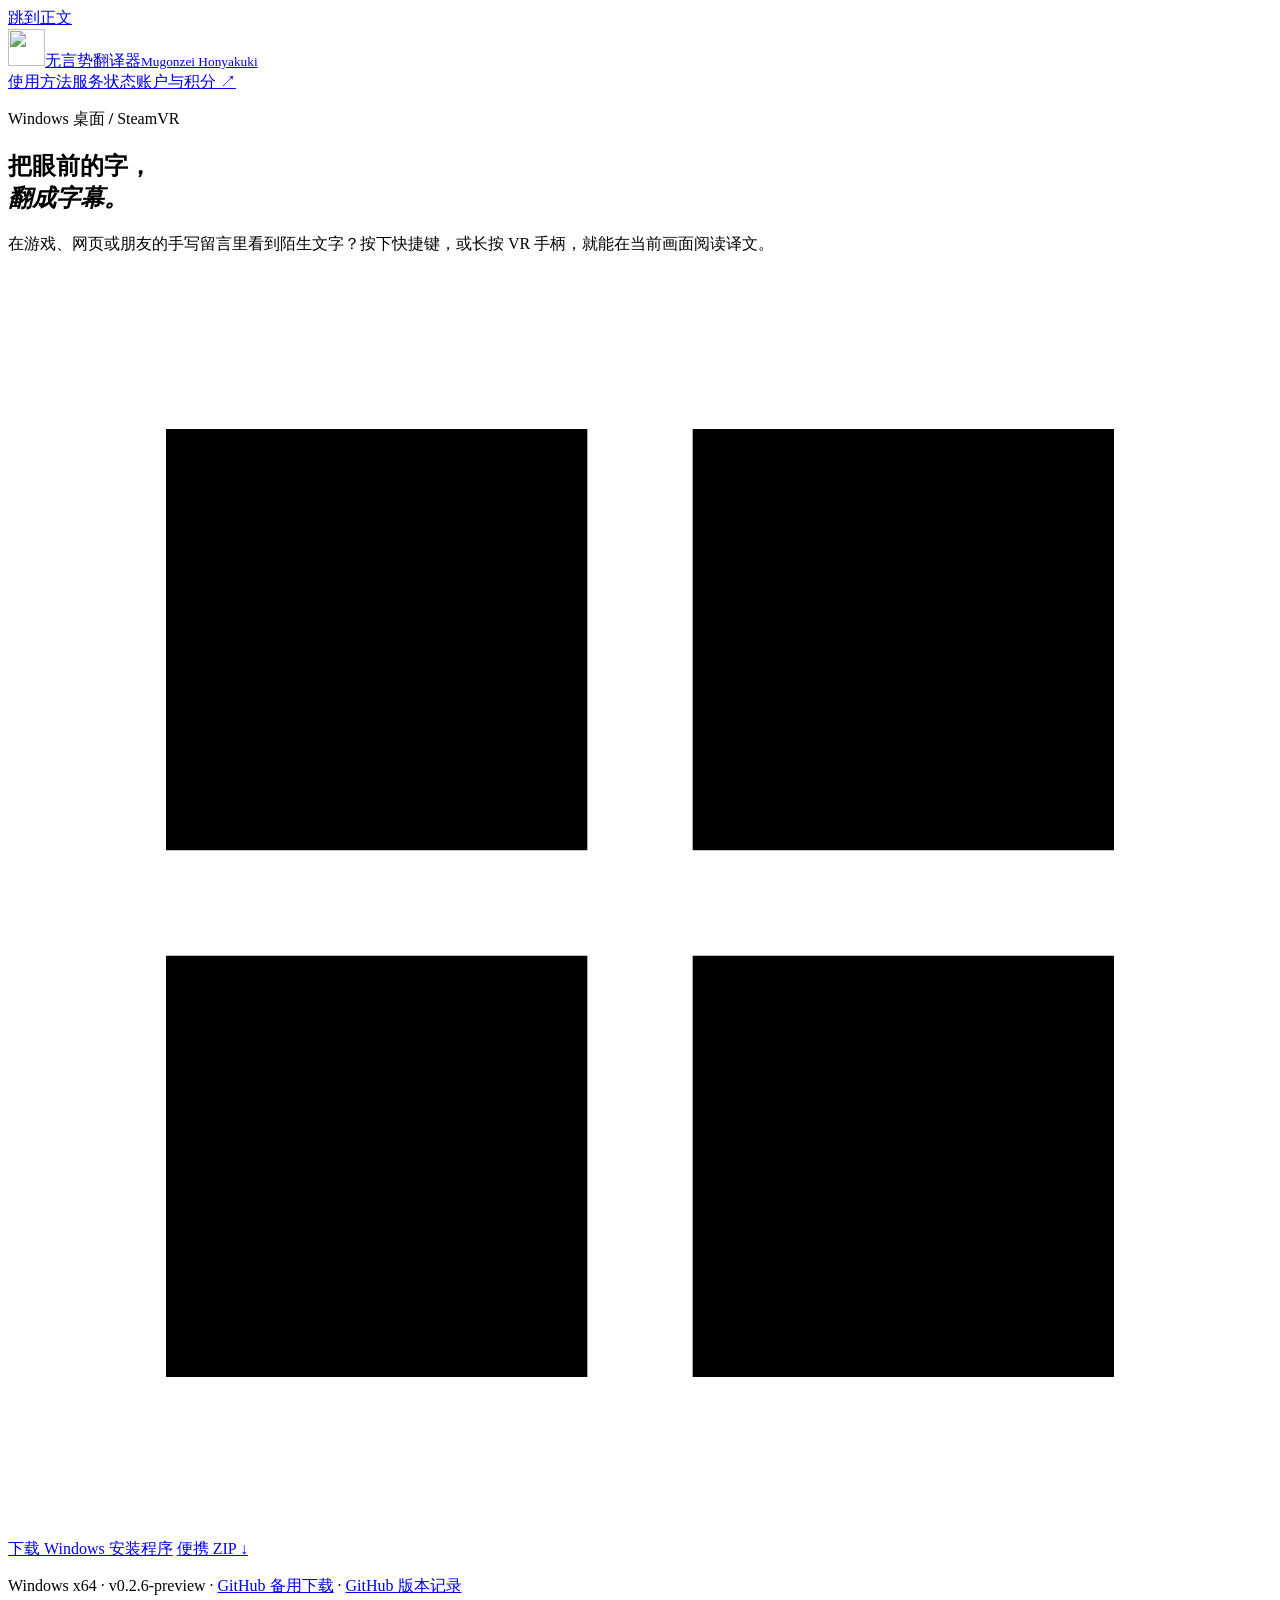
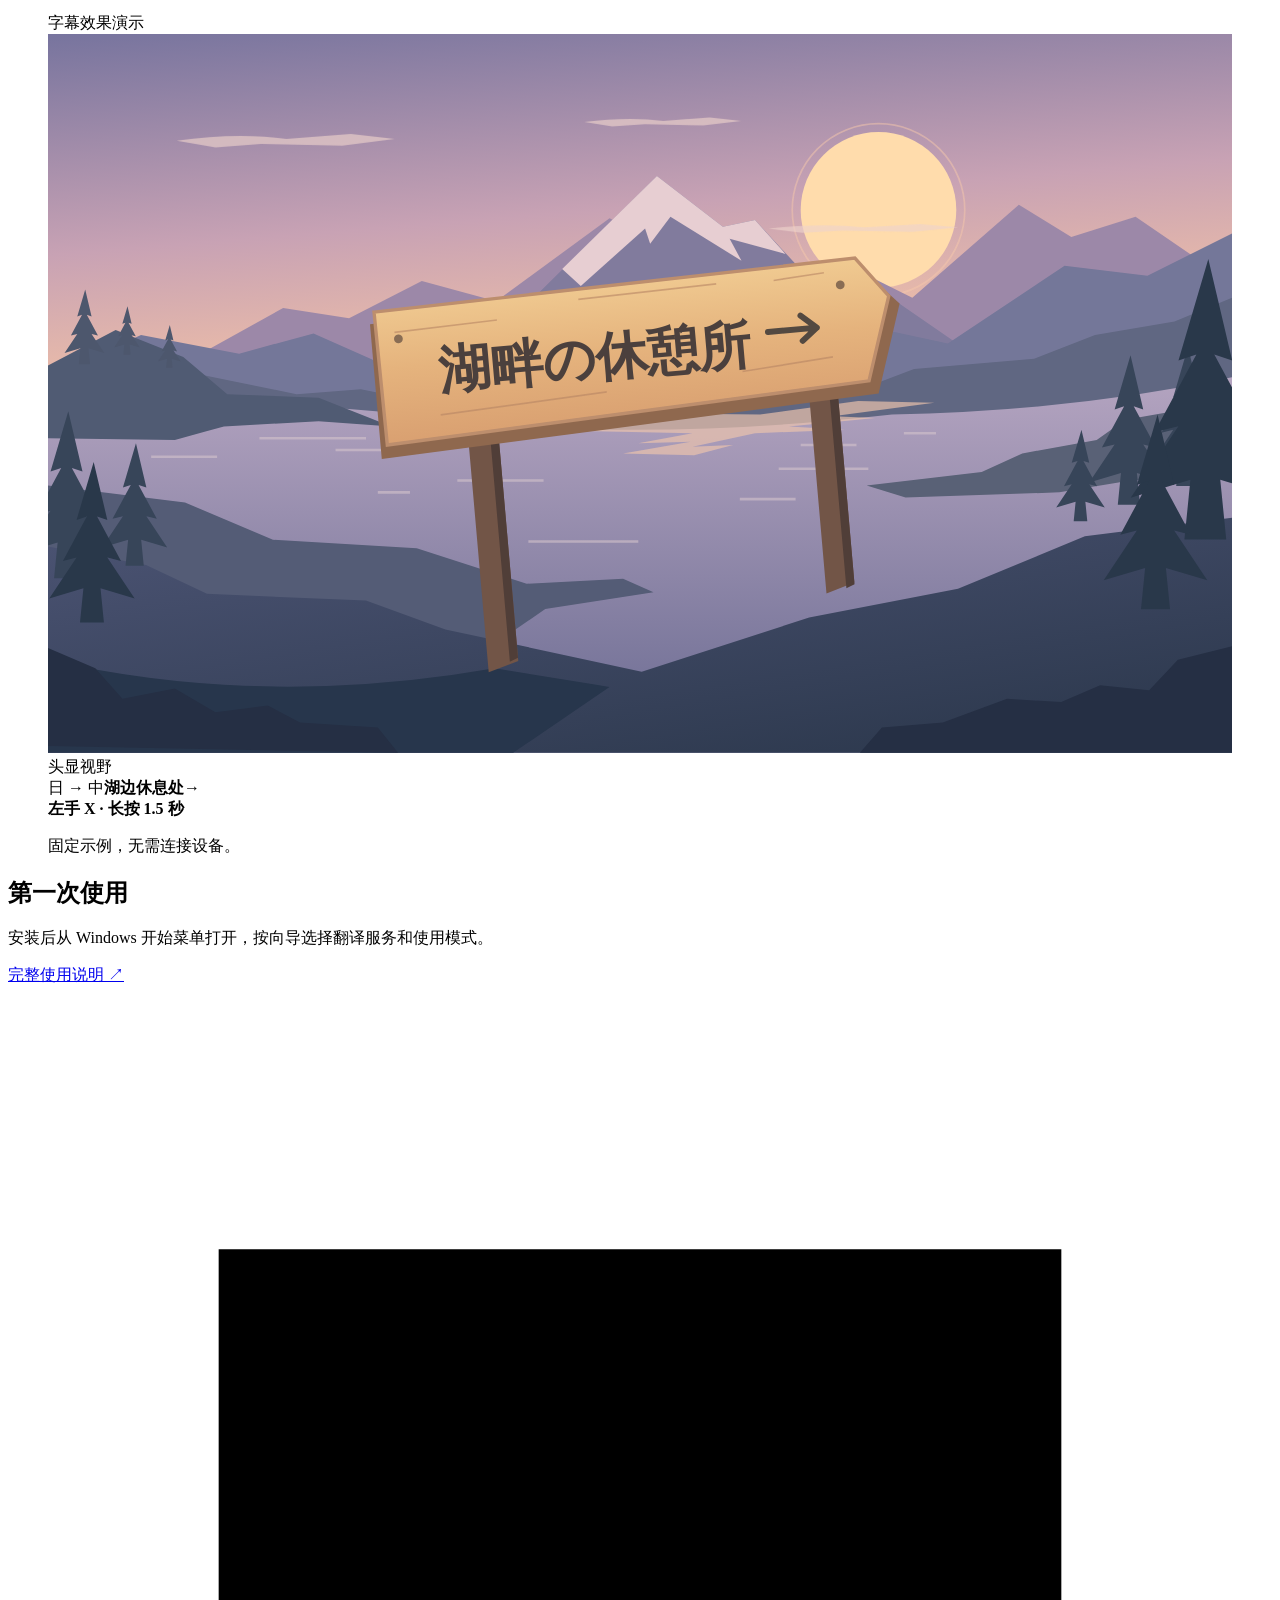
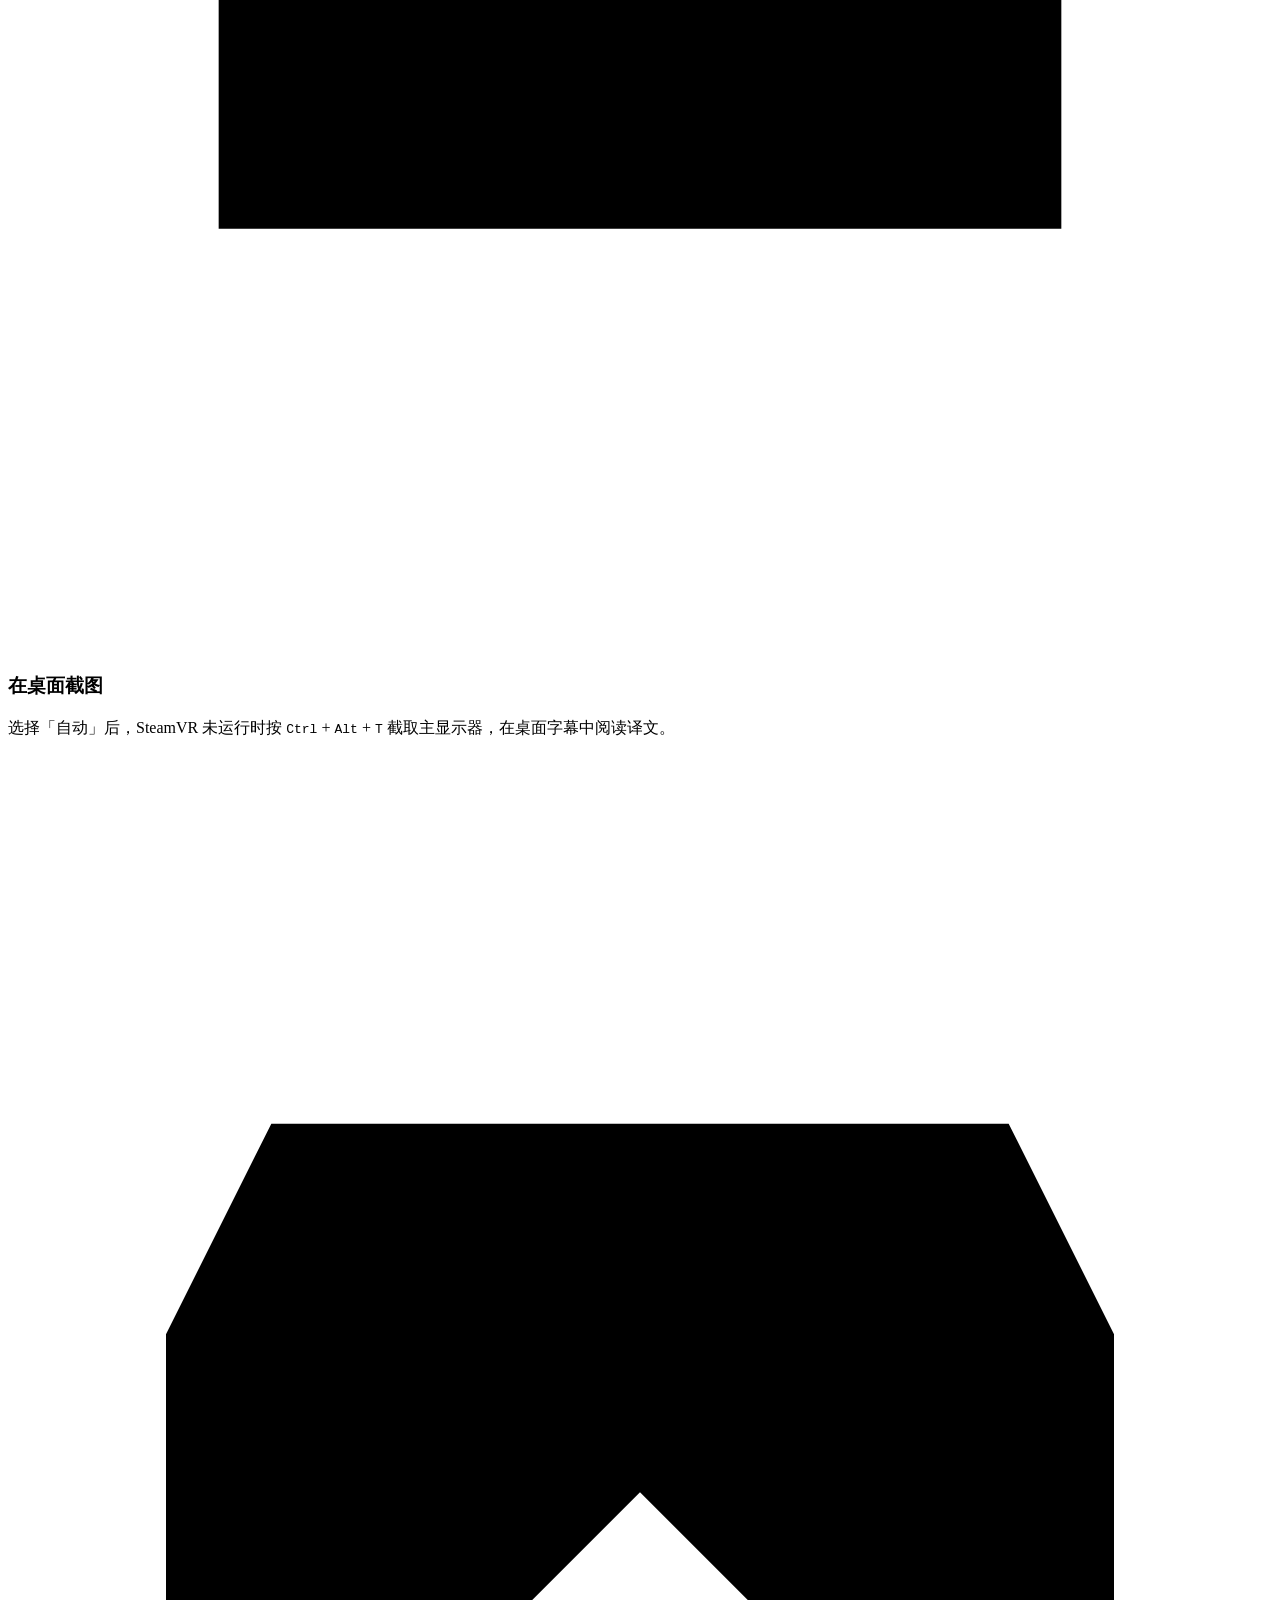
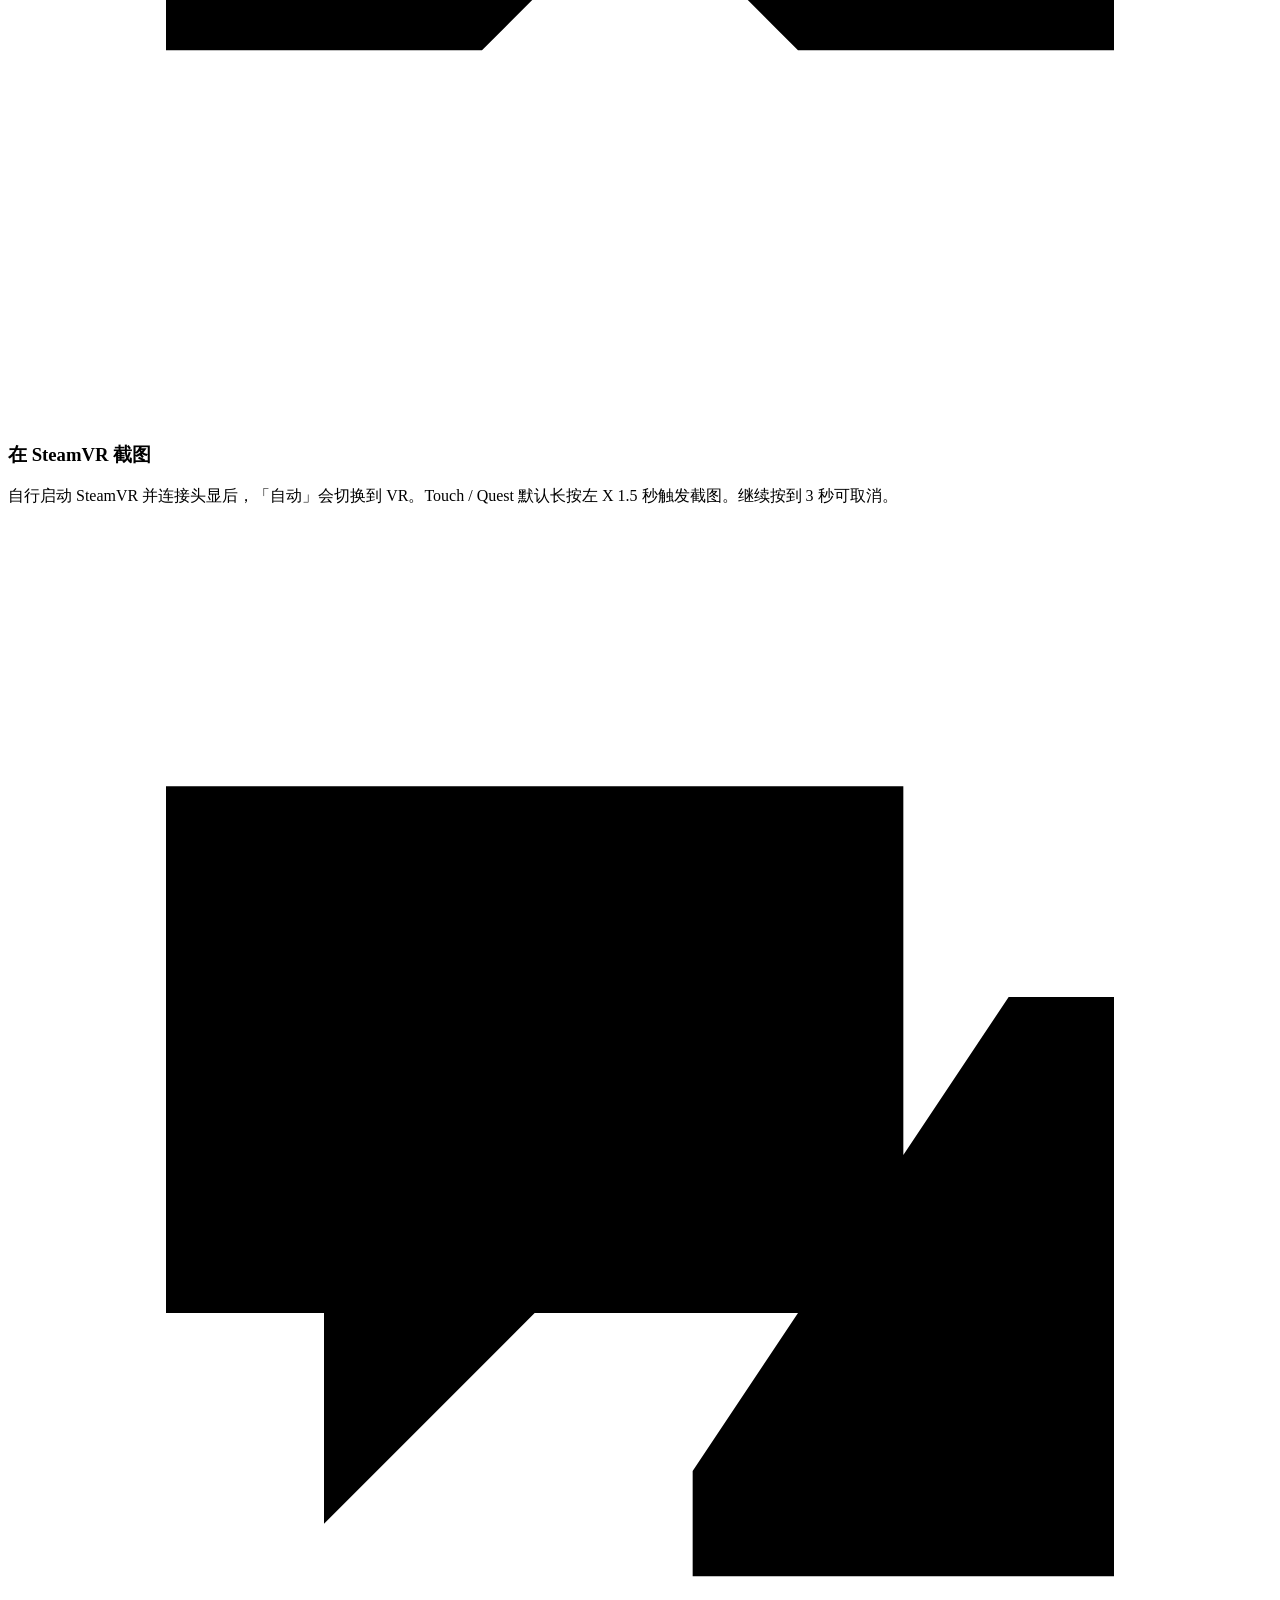
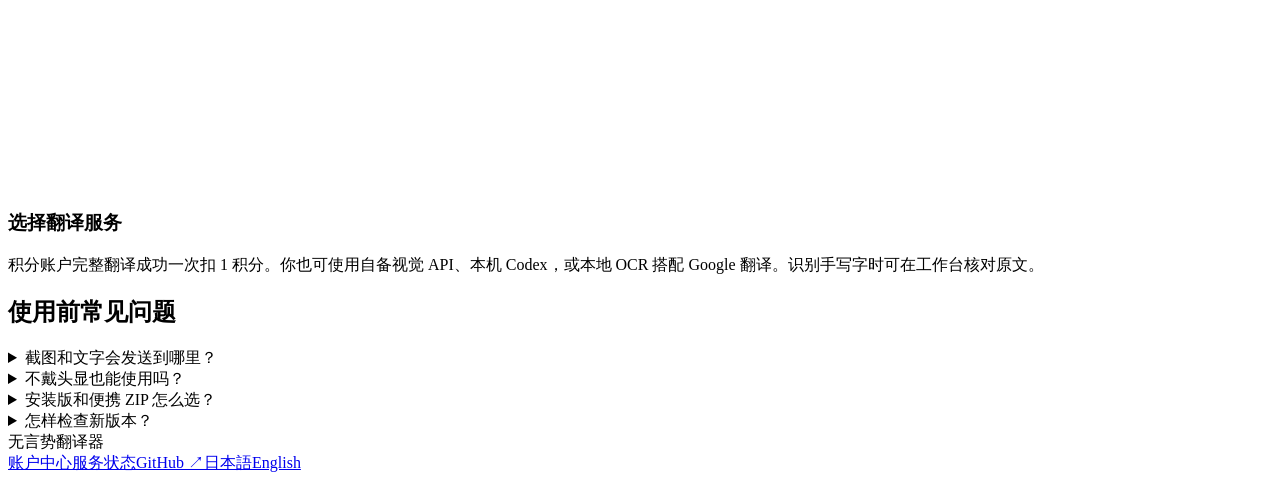
==== website/index.html @ 1745b42b "Check GitHub for desktop updates on demand" ====
<!doctype html>
<html lang="zh-CN">
<head>
  <meta charset="utf-8">
  <meta name="viewport" content="width=device-width, initial-scale=1">
  <meta name="theme-color" content="#f7f6f2">
  <meta name="description" content="无言势翻译器为 Windows 桌面与 SteamVR 提供截图翻译。识别中、日、英手写或印刷文字，在当前画面阅读字幕。">
  <title>无言势翻译器 · 桌面与 SteamVR 截图翻译</title>
  <link rel="icon" type="image/svg+xml" href="/favicon.svg">
  <link rel="stylesheet" href="/landing.css">
  <script src="/main.js" defer></script>
</head>
<body>
<a class="skip" href="#main">跳到正文</a>
<header class="top">
  <div class="wrap nav-wrap">
    <a class="brand" href="/" aria-label="无言势翻译器首页"><img src="/favicon.svg" alt="" width="37" height="37"><span>无言势翻译器<small lang="en">Mugonzei Honyakuki</small></span></a>
    <nav aria-label="主导航">
      <a href="#start">使用方法</a><a href="/status.html">服务状态</a><a class="account-link" href="/account.html">账户与积分 <span aria-hidden="true">↗</span></a>
    </nav>
  </div>
</header>
<main id="main">
  <section class="intro wrap" aria-labelledby="heading">
    <div class="intro-copy">
      <p class="platform"><span aria-hidden="true"></span>Windows 桌面 <b aria-hidden="true">/</b> SteamVR</p>
      <h1 id="heading">把眼前的字，<br><em>翻成字幕。</em></h1>
      <p class="lead">在游戏、网页或朋友的手写留言里看到陌生文字？按下快捷键，或长按 VR 手柄，就能在当前画面阅读译文。</p>
      <div class="download">
        <a class="primary" href="/downloads/v0.2.6-preview/Mugonzei-Honyakuki-Setup-win-x64-v0.2.6-preview.exe"><svg viewBox="0 0 24 24" aria-hidden="true"><path d="M3 3h8v8H3zm10 0h8v8h-8zM3 13h8v8H3zm10 0h8v8h-8z"/></svg>下载 Windows 安装程序</a>
        <a class="quiet" href="https://github.com/pan0001/mugonzei-honyakuki/releases/download/v0.2.6-preview/Mugonzei-Honyakuki-win-x64-v0.2.6-preview.zip">便携 ZIP <span aria-hidden="true">↓</span></a>
      </div>
      <p class="release">Windows x64 <span>·</span> v0.2.6-preview <span>·</span> <a href="https://github.com/pan0001/mugonzei-honyakuki/releases/download/v0.2.6-preview/Mugonzei-Honyakuki-Setup-win-x64-v0.2.6-preview.exe">GitHub 备用下载</a> <span>·</span> <a href="https://github.com/pan0001/mugonzei-honyakuki/releases">GitHub 版本记录</a></p>
    </div>
    <figure class="sim" id="sim" data-mode="vr">
      <div class="sim-head">
        <figcaption id="sim-title">字幕效果演示</figcaption>
        <div class="mode-choices" role="group" aria-label="演示模式" hidden>
          <button type="button" data-choice="vr" aria-pressed="true">SteamVR</button>
          <button type="button" data-choice="desktop" aria-pressed="false">桌面</button>
        </div>
      </div>
      <div class="viewport">
        <div class="desk-frame" aria-hidden="true"><span></span><span></span><span></span></div>
        <svg class="landscape" viewBox="0 0 700 425" role="img" aria-labelledby="lake-title lake-desc" preserveAspectRatio="xMidYMid slice">
          <title id="lake-title">湖边的日文木牌</title>
          <desc id="lake-desc">合成场景中，夕阳映照山与湖。路牌上的「湖畔の休憩所」意为「湖边休息处」。</desc>
          <defs>
            <linearGradient id="sky" x2=".22" y2="1" gradientUnits="objectBoundingBox"><stop stop-color="#77749e"/><stop offset=".48" stop-color="#c8a2b4"/><stop offset=".87" stop-color="#f8c6a4"/><stop offset="1" stop-color="#f4d4aa"/></linearGradient>
            <linearGradient id="water" x2="0" y2="1"><stop stop-color="#b4a4c0"/><stop offset="1" stop-color="#696a91"/></linearGradient>
            <linearGradient id="field" x2=".8" y2="1"><stop stop-color="#4c5474"/><stop offset="1" stop-color="#2d394e"/></linearGradient>
            <linearGradient id="timber" x2="0" y2="1"><stop stop-color="#f0ca91"/><stop offset=".48" stop-color="#e5b37d"/><stop offset="1" stop-color="#d9a071"/></linearGradient>
            <g id="fir"><path d="M0 0l-5 17 3-1-7 13 4-1-8 12 10-3-1 10h7l-1-10 10 3-8-12 4 1-7-13 3 1z"/></g>
            <g id="cloud" fill="#eed3cc"><path d="M0 0q36-5 65-1l38-3 26 3-31 4-48-1-27 2z"/></g>
          </defs>
          <path fill="url(#sky)" d="M0 0h700v260H0z"/>
          <circle cx="491" cy="104" r="46" fill="#ffdcac"/><circle cx="491" cy="104" r="51" fill="none" stroke="#f5c8ab" opacity=".5"/>
          <g opacity=".64"><use href="#cloud" x="76" y="63"/><use href="#cloud" transform="translate(426 115) scale(.87 .65)"/><use href="#cloud" transform="translate(317 52) scale(.72 .67)"/></g>
          <path d="M0 207l43-23 42 8 54-30 39 6 43-22 44 12 67-49 30 15 18-8 58 34 35-13 38 19 63-55 31 19 38-12 54 37v91H0z" fill="#9c88a8"/>
          <path d="M150 218l99-54 25 5 86-85 39 30 19-4 36 39 30-3 110 76z" fill="#817b9d"/>
          <path d="M304 139l56-55 39 30 19-4 18 20-33-9 7 13-42-26-12 16-3-9-38 34z" fill="#e7ced2"/>
          <path d="M0 203l55-25 58 11 44-12 72 32 57-8 32 10 45-13 61 10 71-33 37 8 69-46 49 6 50-25v130H0z" fill="#747799"/>
          <path d="M0 211l74-13 73 15 38-3 69 14 56-4 37 6 54-2 24-8 45-2 42-16 71-6 36-14 47-8 34-14v84H0z" fill="#606782"/>
          <path d="M0 227q115-15 231 0t268-2q107-2 201-22v222H0z" fill="url(#water)"/>
          <path d="M319 224l102 1 58-8 45 1-60 8 25 1-51 5 33 2-53 2-37 8 24-1-23 6-42-1 40-7-31 1 32-6-99-2 66-3z" fill="#edc4ad" opacity=".68"/>
          <g fill="none" stroke="#d4c4cc" stroke-width="1.5" opacity=".6"><path d="M125 239h63m-18 7h42m-151 4h39m345-7h33m28-7h19m-93 21h53m-243 7h51m-98 7h19m70 29h65m60-25h33"/></g>
          <path d="M0 196l40-21 40 16 26 22 54 2 43 17-43-3-56 3-29 8-75-1z" fill="#505b73"/>
          <g fill="#4d576d"><use href="#fir" transform="translate(22 151) scale(.94)"/><use href="#fir" transform="translate(47 161) scale(.61)"/><use href="#fir" transform="translate(72 172) scale(.54)"/></g>
          <path d="M700 217l-63 11-17 12-44 8-24 11-68 8 23 7 91-3 42-7 60-4z" fill="#596176"/>
          <path d="M0 267l81 10 52 22 85 5 65 21 57-3 18 8-64 10-35 24L0 385z" fill="#545c76"/>
          <path d="M0 303l58 11 36 17 94 4 47 17 116 25 99-32 88-17 75-31 87-11v139H0z" fill="url(#field)"/>
          <path d="M0 370q127 29 264 5l68 11-57 39H0z" fill="#27364c"/>
          <g fill="#374559"><use href="#fir" transform="translate(640 190) scale(1.88)"/><use href="#fir" transform="translate(674 185) scale(1.75)"/><use href="#fir" transform="translate(611 234) scale(1.15)"/><use href="#fir" transform="translate(52 242) scale(1.54)"/><use href="#fir" transform="translate(12 223) scale(2.1)"/></g>
          <g fill="#29384a"><use href="#fir" transform="translate(686 133) scale(3.53)"/><use href="#fir" transform="translate(656 225) scale(2.45)"/><use href="#fir" transform="translate(27 253) scale(2.02)"/></g>
          <g transform="translate(197 149) rotate(-5 140 58)">
            <path d="M49 37h18v179l-18 5zm203 0h17v150l-17 5z" fill="#725547"/><path d="M62 44h5v170l-5 2zm202-2h5v146l-5 2z" fill="#503e38"/>
            <path d="M-3 10L286-1l24 26-17 52L-3 90z" fill="#8f684e"/>
            <path d="M0 3l286-7 18 24-16 49L1 82z" fill="url(#timber)" stroke="#bd8e6d" stroke-width="2"/>
            <g fill="none" stroke="#b78564" opacity=".6"><path d="M11 16l61-2m-38 53l99-5m-12-56l82-2m11 53l54-4m-31-48l30-2"/></g>
            <circle cx="13" cy="20" r="2.6" fill="#896d54"/><circle cx="276" cy="11" r="2.6" fill="#896d54"/>
            <text x="35" y="52" font-family="Yu Mincho,MS Mincho,SimSun,serif" font-size="31" font-weight="700" fill="#4b403d" lang="ja">湖畔の休憩所</text><path d="M231 35h29m-9-8 9 8-9 7" fill="none" stroke="#534941" stroke-width="3.5" stroke-linecap="round" stroke-linejoin="round"/>
          </g>
          <g fill="#252f44"><path d="M0 421v-58l28 12 16 18 31-6 24 14 31-4 19 10 46 3 12 15z"/><path d="M700 362l-32 8-17 18-29-3-23 10-32-2-38 14-36 3-13 15h220z"/></g>
        </svg>
        <span class="view-label" id="view-label">头显视野</span>
        <div class="scan-frame" aria-hidden="true"><i></i><i></i><i></i><i></i></div>
        <div class="subtitle" id="subtitle"><span>日 → 中</span><strong>湖边休息处</strong><span aria-hidden="true">→</span></div>
      </div>
      <div class="demo-controls">
        <div><strong id="trigger-key">左手 X · 长按 1.5 秒</strong><p id="demo-state" role="status">固定示例，无需连接设备。</p></div>
        <button type="button" id="replay" hidden><svg viewBox="0 0 20 20" aria-hidden="true"><path d="m7 4 9 6-9 6z"/></svg><span>播放演示</span></button>
      </div>
    </figure>
  </section>
  <section class="start" id="start" aria-labelledby="start-heading">
    <div class="wrap start-grid">
      <div class="start-heading"><h2 id="start-heading">第一次使用</h2><p>安装后从 Windows 开始菜单打开，按向导选择翻译服务和使用模式。</p><a class="quiet" href="https://github.com/pan0001/mugonzei-honyakuki#快速开始">完整使用说明 <span aria-hidden="true">↗</span></a></div>
      <div class="start-list">
        <article><span class="symbol" aria-hidden="true"><svg viewBox="0 0 24 24"><path d="M4 5h16v11H4zM8 20h8m-4-4v4"/></svg></span><div><h3>在桌面截图</h3><p>选择「自动」后，SteamVR 未运行时按 <kbd>Ctrl</kbd> + <kbd>Alt</kbd> + <kbd>T</kbd> 截取主显示器，在桌面字幕中阅读译文。</p></div></article>
        <article><span class="symbol" aria-hidden="true"><svg viewBox="0 0 24 24"><path d="M5 7h14l2 4v6h-6l-3-3-3 3H3v-6z"/><path d="M7 11h2m6 0h2"/></svg></span><div><h3>在 SteamVR 截图</h3><p>自行启动 SteamVR 并连接头显后，「自动」会切换到 VR。Touch / Quest 默认长按左 X 1.5 秒触发截图。继续按到 3 秒可取消。</p></div></article>
        <article><span class="symbol" aria-hidden="true"><svg viewBox="0 0 24 24"><path d="M3 5h14v10h-7l-4 4v-4H3zM8 9h5m6 0h2v11h-8v-2"/></svg></span><div><h3>选择翻译服务</h3><p>积分账户完整翻译成功一次扣 1 积分。你也可使用自备视觉 API、本机 Codex，或本地 OCR 搭配 Google 翻译。识别手写字时可在工作台核对原文。</p></div></article>
      </div>
    </div>
  </section>
  <section class="questions wrap" aria-labelledby="faq-title">
    <h2 id="faq-title">使用前常见问题</h2>
    <div class="answers">
      <details><summary>截图和文字会发送到哪里？</summary><p>本地 OCR 只将识别出的文字交给翻译服务。积分服务的图片和 AI 手写模式会将截图交给服务端及模型读取。积分主库在任务结束满 7 天后的定时清理中移除原文和译文。服务商与备份各有保留规则。</p></details>
      <details><summary>不戴头显也能使用吗？</summary><p>可以。在 Windows x64 电脑上选择「桌面」即可一直使用桌面字幕；选择「自动」则会跟随 SteamVR 的连接状态。程序不会为你启动 SteamVR。</p></details>
      <details><summary>安装版和便携 ZIP 怎么选？</summary><p>安装程序适合从开始菜单启动与原位更新。使用便携版时，把 ZIP 全部解压到可写目录后运行 SteamVrTranslator.exe。更新前请先退出旧版，同一 Windows 用户的原有设置会保留。</p></details>
      <details><summary>怎样检查新版本？</summary><p>如果正在使用 v0.2.5-preview 或更早版本，请从本页手动下载 v0.2.6-preview。之后可点击工作台左侧导航底部的「检查更新」（窄窗口位于顶部导航右侧），查看当前版本和 GitHub 最新版本。有新版时，点「下载新版」在浏览器下载安装程序，再退出翻译器并安装。如果没有对应的安装程序，可点「查看发布页」。</p></details>
    </div>
  </section>
</main>
<footer><div class="wrap foot"><span>无言势翻译器</span><nav aria-label="页脚"><a href="/account.html">账户中心</a><a href="/status.html">服务状态</a><a href="https://github.com/pan0001/mugonzei-honyakuki">GitHub ↗</a><a href="https://github.com/pan0001/mugonzei-honyakuki/blob/codex/initial-release/README.ja.md" lang="ja">日本語</a><a href="https://github.com/pan0001/mugonzei-honyakuki/blob/codex/initial-release/README.en.md" lang="en">English</a></nav></div></footer>
</body>
</html>
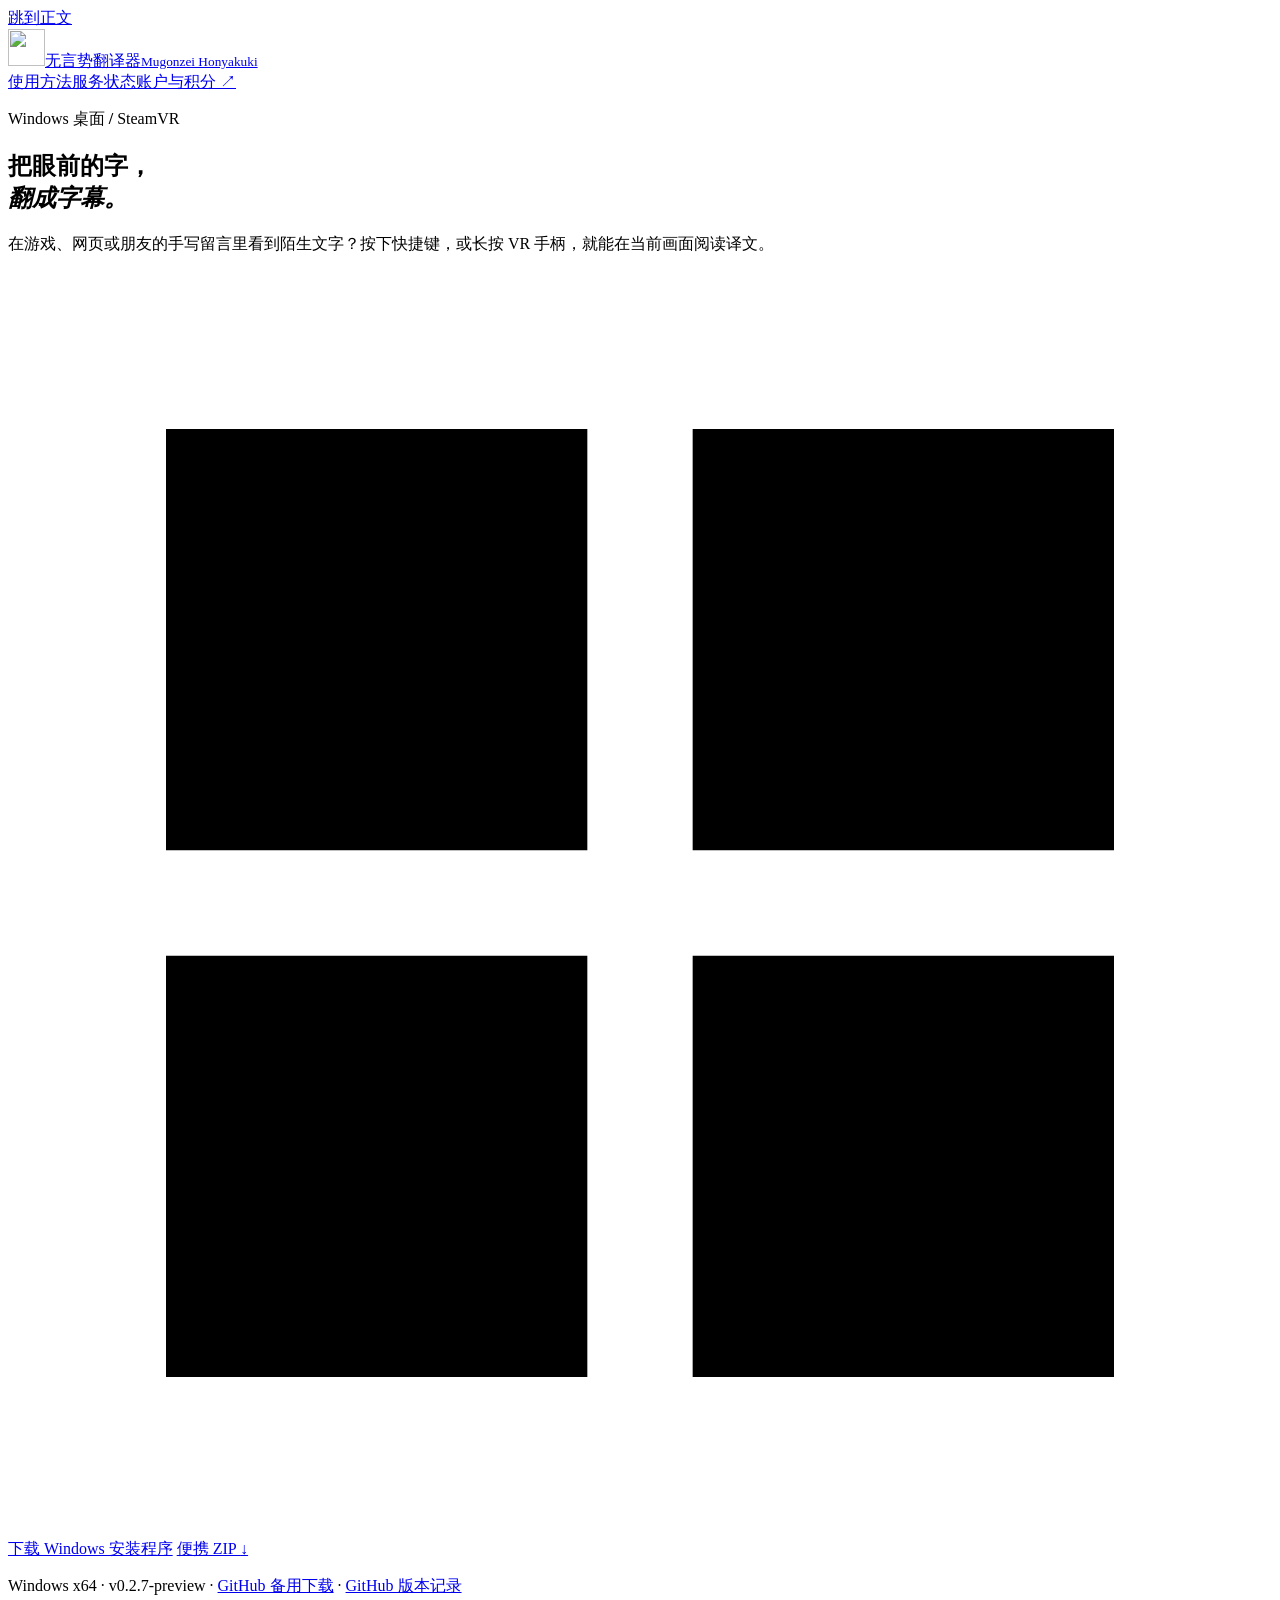
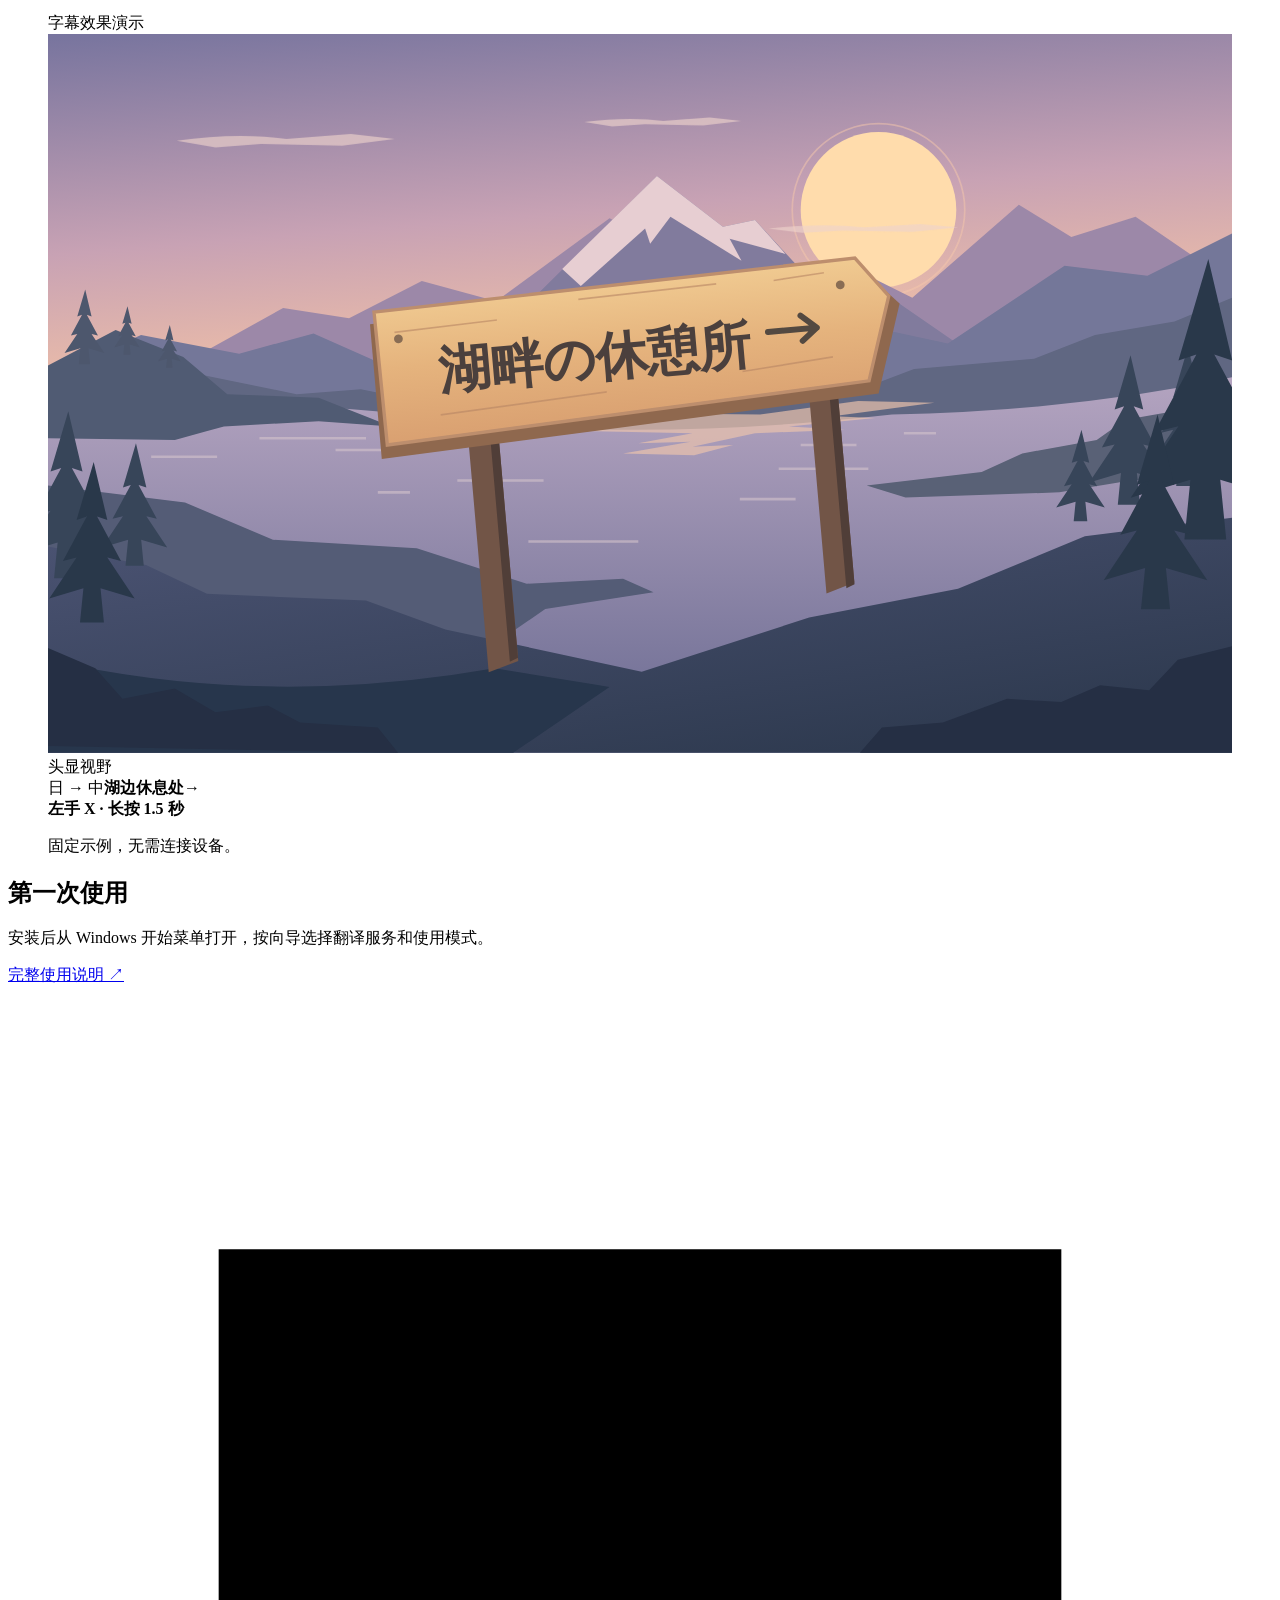
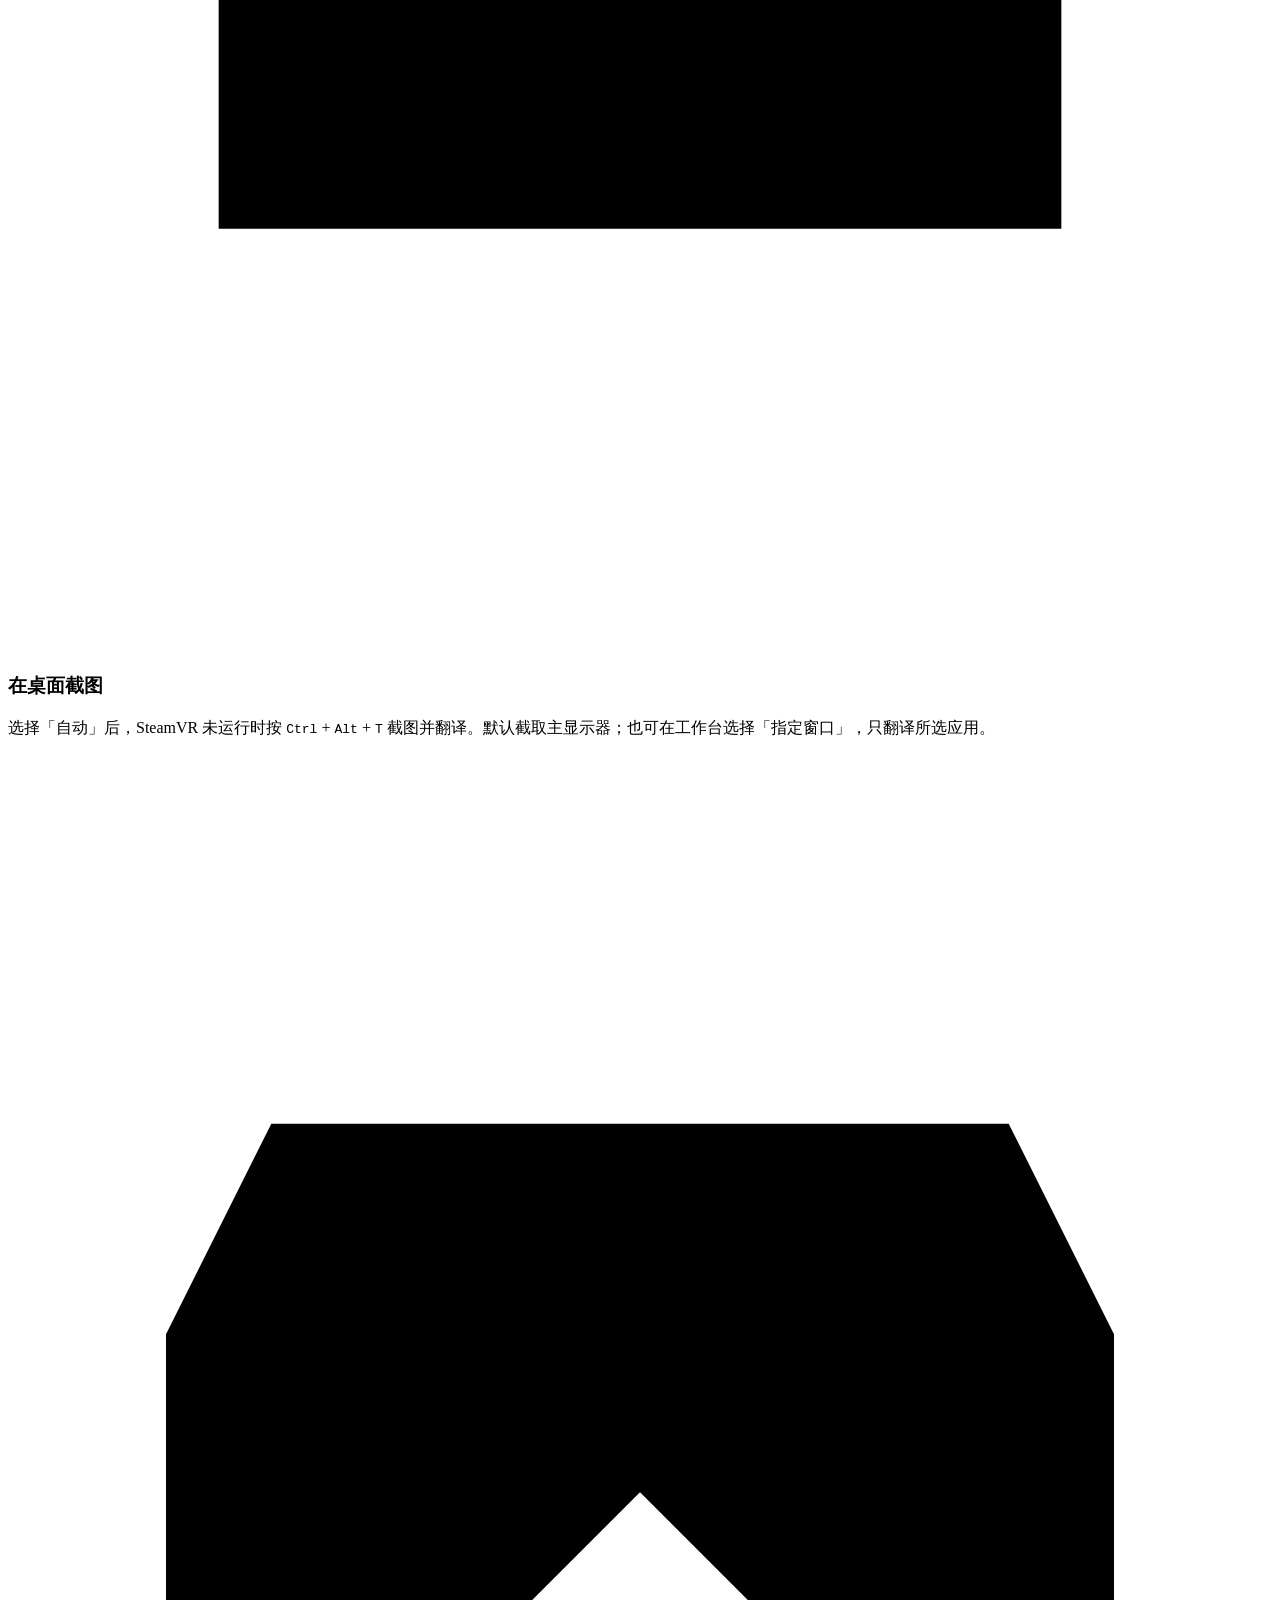
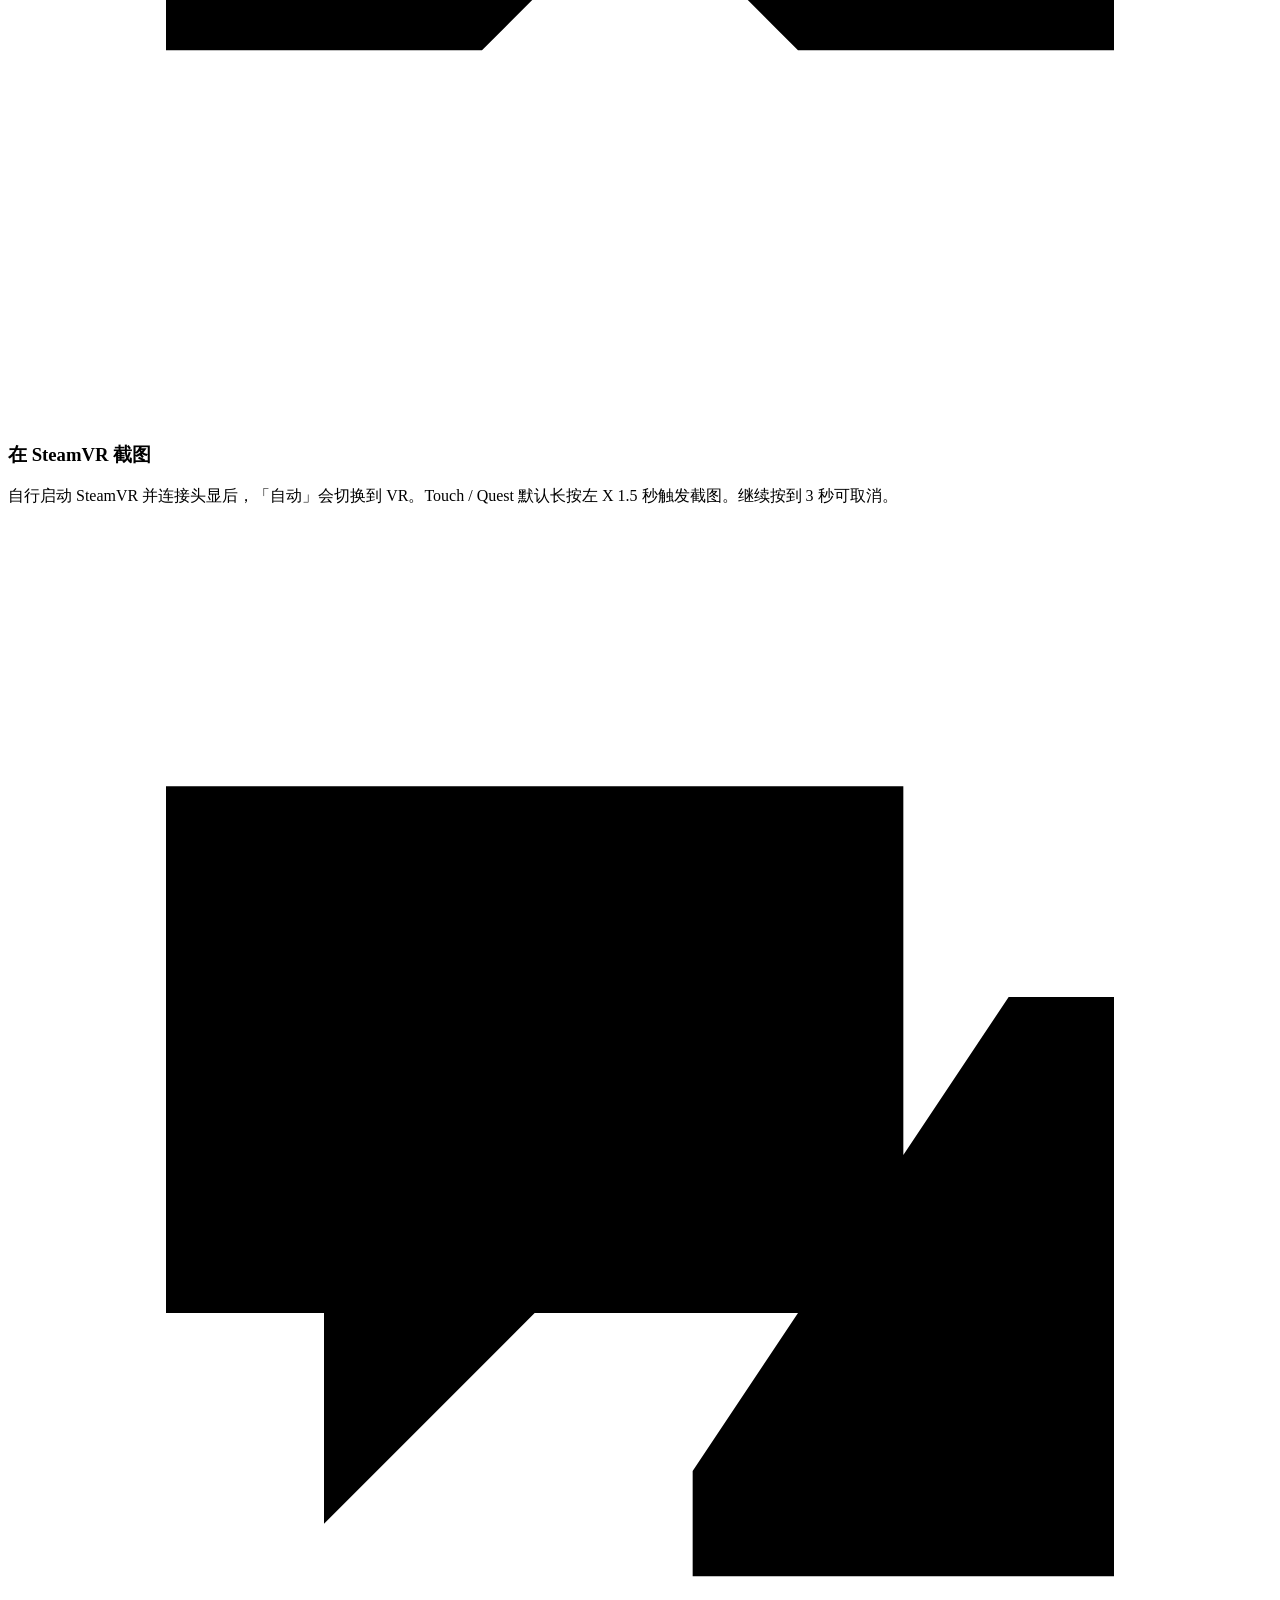
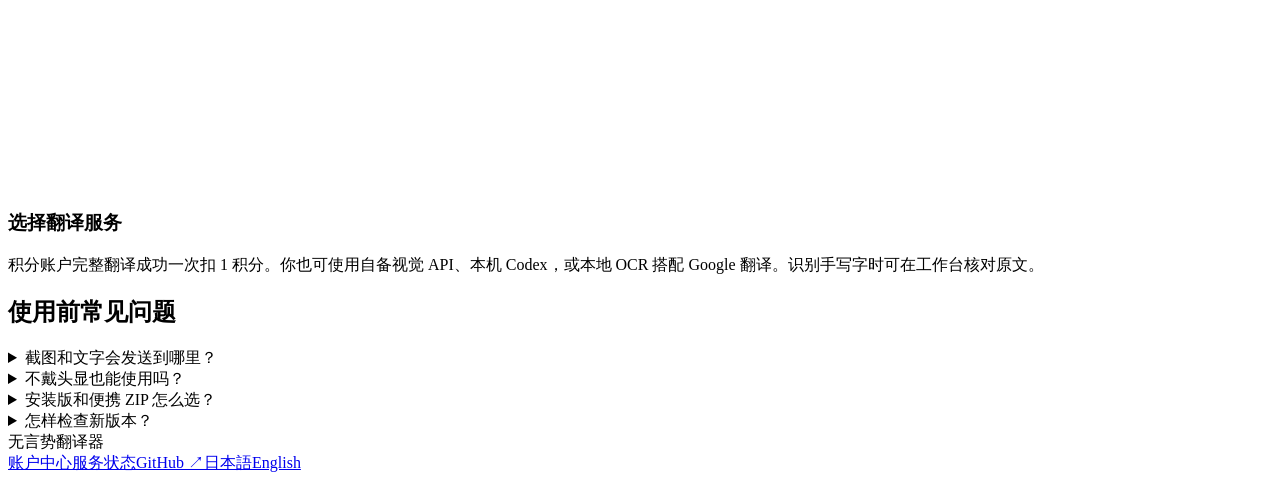
==== commit 4a8b1e45: "Default account sign-in to the official service and capture selected desktop windows" ====
--- a/website/index.html
+++ b/website/index.html
@@ -27,10 +27,10 @@
       <h1 id="heading">把眼前的字，<br><em>翻成字幕。</em></h1>
       <p class="lead">在游戏、网页或朋友的手写留言里看到陌生文字？按下快捷键，或长按 VR 手柄，就能在当前画面阅读译文。</p>
       <div class="download">
-        <a class="primary" href="/downloads/v0.2.6-preview/Mugonzei-Honyakuki-Setup-win-x64-v0.2.6-preview.exe"><svg viewBox="0 0 24 24" aria-hidden="true"><path d="M3 3h8v8H3zm10 0h8v8h-8zM3 13h8v8H3zm10 0h8v8h-8z"/></svg>下载 Windows 安装程序</a>
-        <a class="quiet" href="https://github.com/pan0001/mugonzei-honyakuki/releases/download/v0.2.6-preview/Mugonzei-Honyakuki-win-x64-v0.2.6-preview.zip">便携 ZIP <span aria-hidden="true">↓</span></a>
+        <a class="primary" href="/downloads/v0.2.7-preview/Mugonzei-Honyakuki-Setup-win-x64-v0.2.7-preview.exe"><svg viewBox="0 0 24 24" aria-hidden="true"><path d="M3 3h8v8H3zm10 0h8v8h-8zM3 13h8v8H3zm10 0h8v8h-8z"/></svg>下载 Windows 安装程序</a>
+        <a class="quiet" href="https://github.com/pan0001/mugonzei-honyakuki/releases/download/v0.2.7-preview/Mugonzei-Honyakuki-win-x64-v0.2.7-preview.zip">便携 ZIP <span aria-hidden="true">↓</span></a>
       </div>
-      <p class="release">Windows x64 <span>·</span> v0.2.6-preview <span>·</span> <a href="https://github.com/pan0001/mugonzei-honyakuki/releases/download/v0.2.6-preview/Mugonzei-Honyakuki-Setup-win-x64-v0.2.6-preview.exe">GitHub 备用下载</a> <span>·</span> <a href="https://github.com/pan0001/mugonzei-honyakuki/releases">GitHub 版本记录</a></p>
+      <p class="release">Windows x64 <span>·</span> v0.2.7-preview <span>·</span> <a href="https://github.com/pan0001/mugonzei-honyakuki/releases/download/v0.2.7-preview/Mugonzei-Honyakuki-Setup-win-x64-v0.2.7-preview.exe">GitHub 备用下载</a> <span>·</span> <a href="https://github.com/pan0001/mugonzei-honyakuki/releases">GitHub 版本记录</a></p>
     </div>
     <figure class="sim" id="sim" data-mode="vr">
       <div class="sim-head">
@@ -96,7 +96,7 @@
     <div class="wrap start-grid">
       <div class="start-heading"><h2 id="start-heading">第一次使用</h2><p>安装后从 Windows 开始菜单打开，按向导选择翻译服务和使用模式。</p><a class="quiet" href="https://github.com/pan0001/mugonzei-honyakuki#快速开始">完整使用说明 <span aria-hidden="true">↗</span></a></div>
       <div class="start-list">
-        <article><span class="symbol" aria-hidden="true"><svg viewBox="0 0 24 24"><path d="M4 5h16v11H4zM8 20h8m-4-4v4"/></svg></span><div><h3>在桌面截图</h3><p>选择「自动」后，SteamVR 未运行时按 <kbd>Ctrl</kbd> + <kbd>Alt</kbd> + <kbd>T</kbd> 截取主显示器，在桌面字幕中阅读译文。</p></div></article>
+        <article><span class="symbol" aria-hidden="true"><svg viewBox="0 0 24 24"><path d="M4 5h16v11H4zM8 20h8m-4-4v4"/></svg></span><div><h3>在桌面截图</h3><p>选择「自动」后，SteamVR 未运行时按 <kbd>Ctrl</kbd> + <kbd>Alt</kbd> + <kbd>T</kbd> 截图并翻译。默认截取主显示器；也可在工作台选择「指定窗口」，只翻译所选应用。</p></div></article>
         <article><span class="symbol" aria-hidden="true"><svg viewBox="0 0 24 24"><path d="M5 7h14l2 4v6h-6l-3-3-3 3H3v-6z"/><path d="M7 11h2m6 0h2"/></svg></span><div><h3>在 SteamVR 截图</h3><p>自行启动 SteamVR 并连接头显后，「自动」会切换到 VR。Touch / Quest 默认长按左 X 1.5 秒触发截图。继续按到 3 秒可取消。</p></div></article>
         <article><span class="symbol" aria-hidden="true"><svg viewBox="0 0 24 24"><path d="M3 5h14v10h-7l-4 4v-4H3zM8 9h5m6 0h2v11h-8v-2"/></svg></span><div><h3>选择翻译服务</h3><p>积分账户完整翻译成功一次扣 1 积分。你也可使用自备视觉 API、本机 Codex，或本地 OCR 搭配 Google 翻译。识别手写字时可在工作台核对原文。</p></div></article>
       </div>
@@ -108,7 +108,7 @@
       <details><summary>截图和文字会发送到哪里？</summary><p>本地 OCR 只将识别出的文字交给翻译服务。积分服务的图片和 AI 手写模式会将截图交给服务端及模型读取。积分主库在任务结束满 7 天后的定时清理中移除原文和译文。服务商与备份各有保留规则。</p></details>
       <details><summary>不戴头显也能使用吗？</summary><p>可以。在 Windows x64 电脑上选择「桌面」即可一直使用桌面字幕；选择「自动」则会跟随 SteamVR 的连接状态。程序不会为你启动 SteamVR。</p></details>
       <details><summary>安装版和便携 ZIP 怎么选？</summary><p>安装程序适合从开始菜单启动与原位更新。使用便携版时，把 ZIP 全部解压到可写目录后运行 SteamVrTranslator.exe。更新前请先退出旧版，同一 Windows 用户的原有设置会保留。</p></details>
-      <details><summary>怎样检查新版本？</summary><p>如果正在使用 v0.2.5-preview 或更早版本，请从本页手动下载 v0.2.6-preview。之后可点击工作台左侧导航底部的「检查更新」（窄窗口位于顶部导航右侧），查看当前版本和 GitHub 最新版本。有新版时，点「下载新版」在浏览器下载安装程序，再退出翻译器并安装。如果没有对应的安装程序，可点「查看发布页」。</p></details>
+      <details><summary>怎样检查新版本？</summary><p>如果正在使用 v0.2.5-preview 或更早版本，请从本页手动下载 v0.2.7-preview。之后可点击工作台左侧导航底部的「检查更新」（窄窗口位于顶部导航右侧），查看当前版本和 GitHub 最新版本。有新版时，点「下载新版」在浏览器下载安装程序，再退出翻译器并安装。如果没有对应的安装程序，可点「查看发布页」。</p></details>
     </div>
   </section>
 </main>
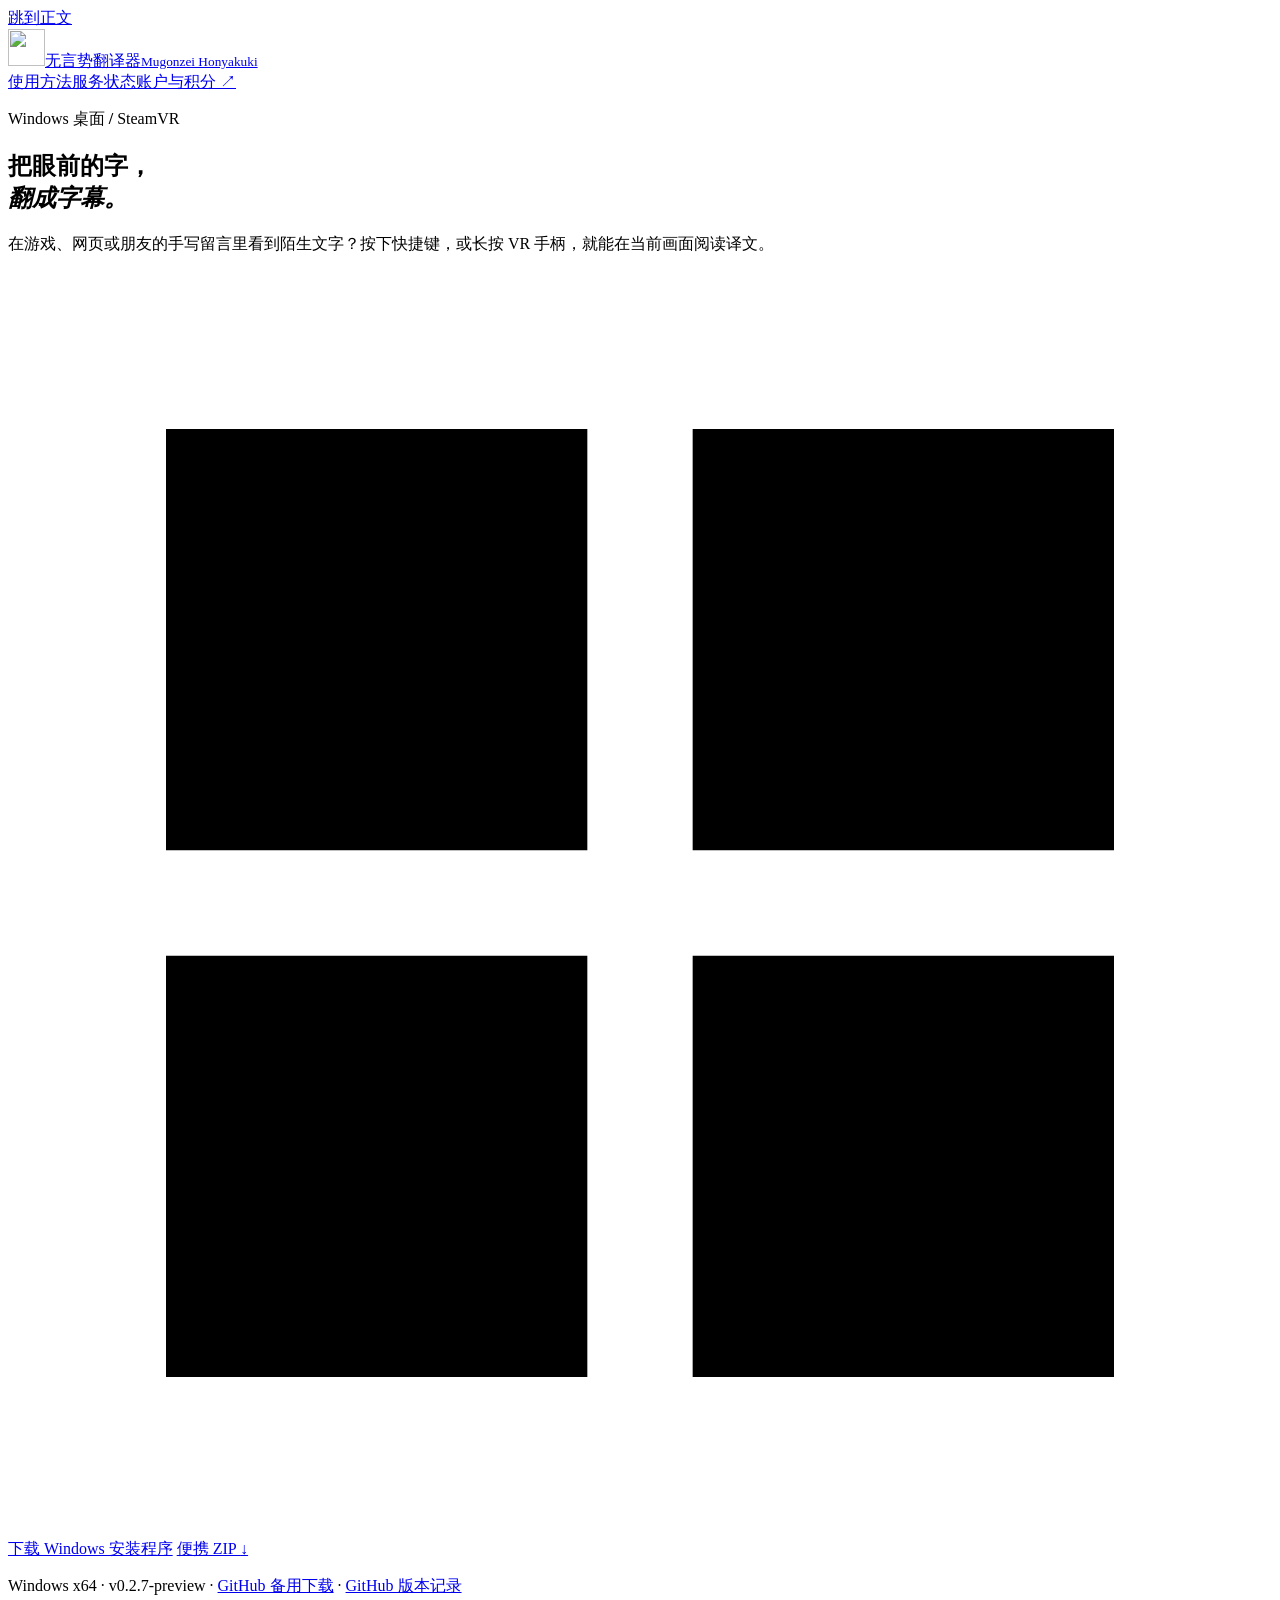
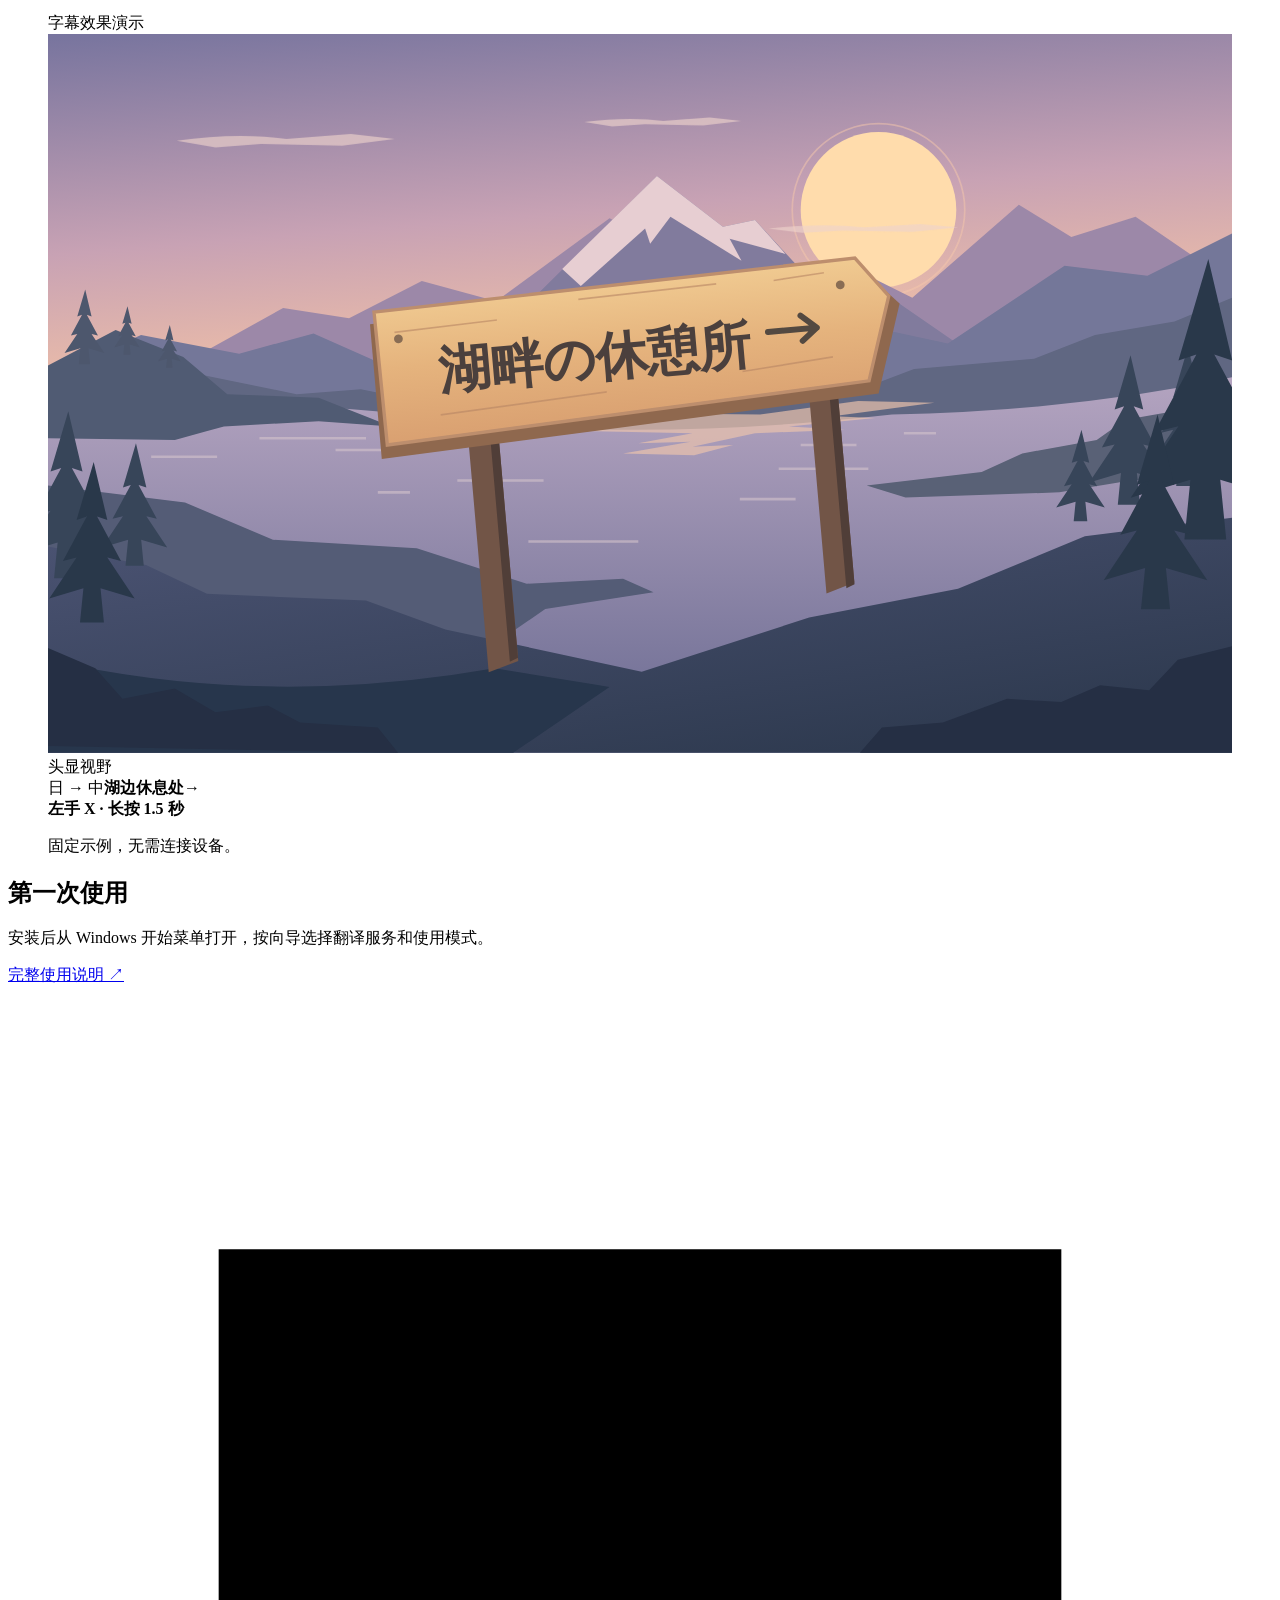
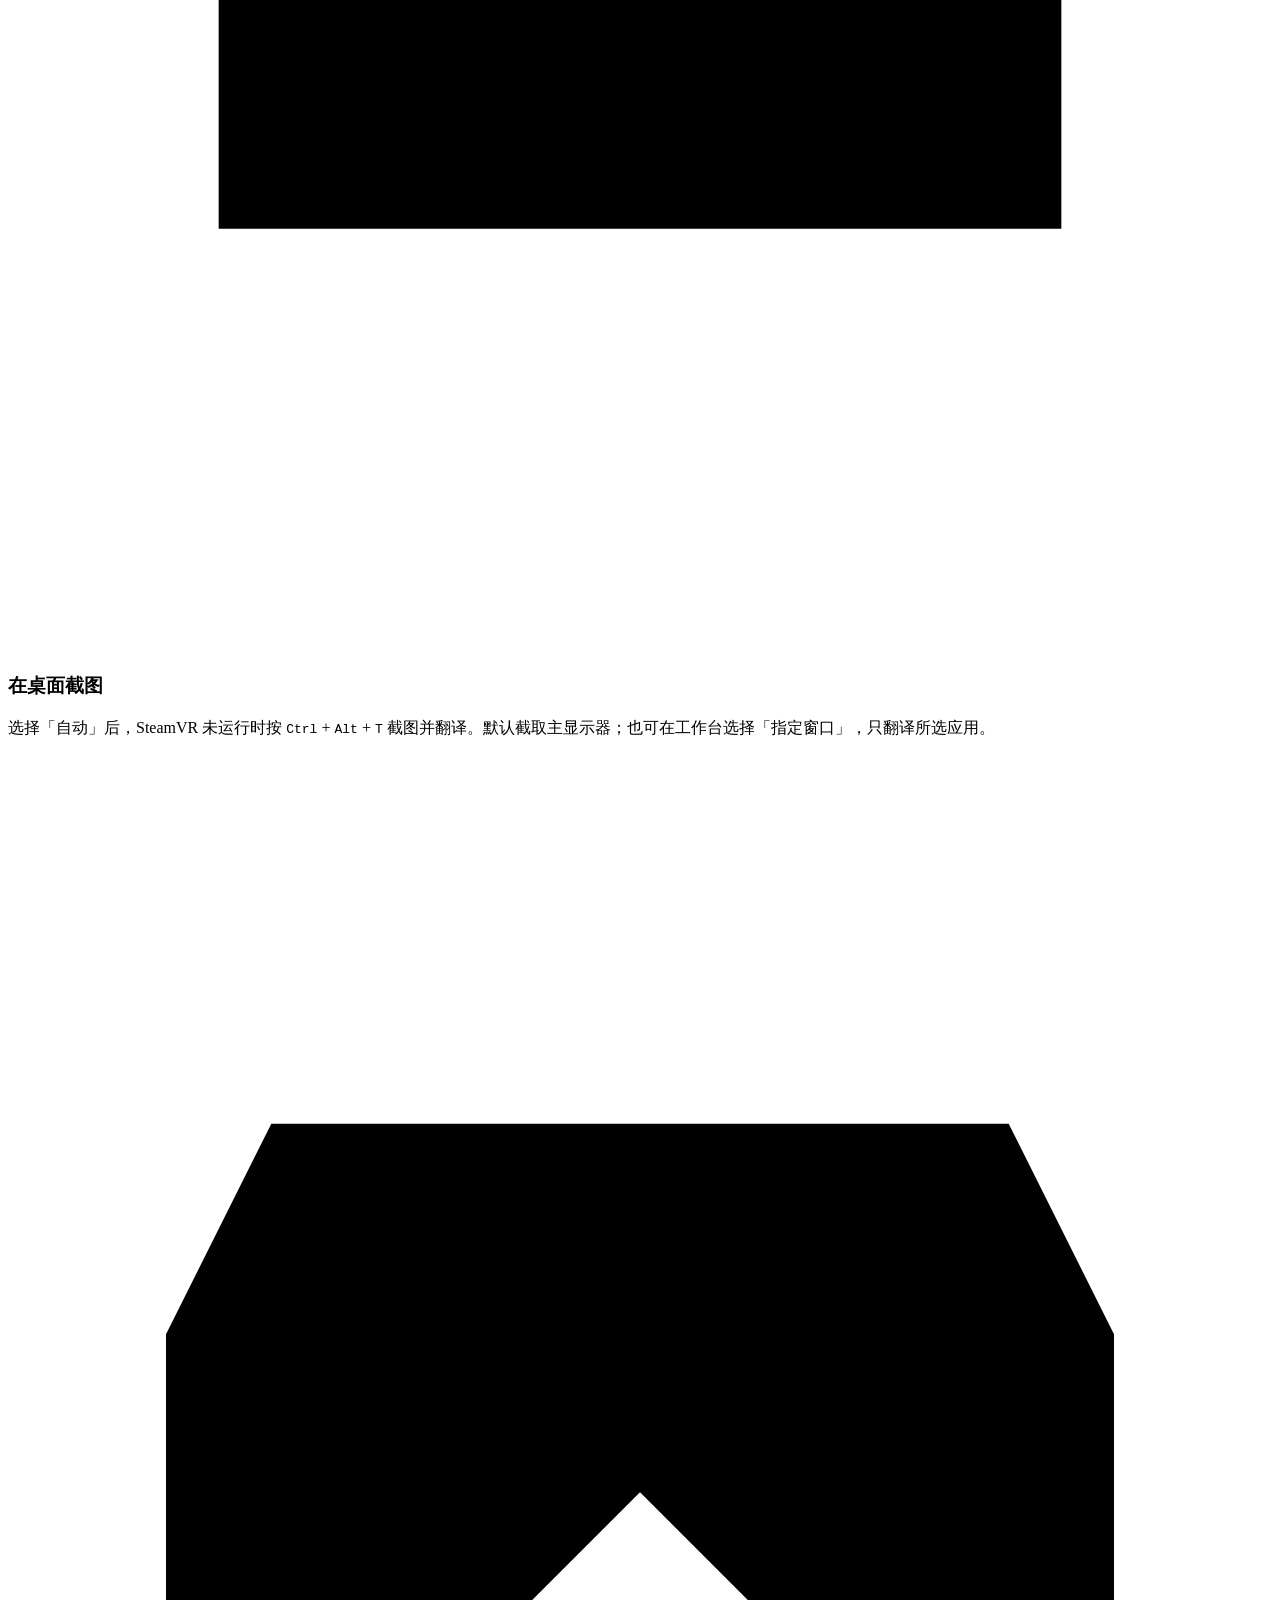
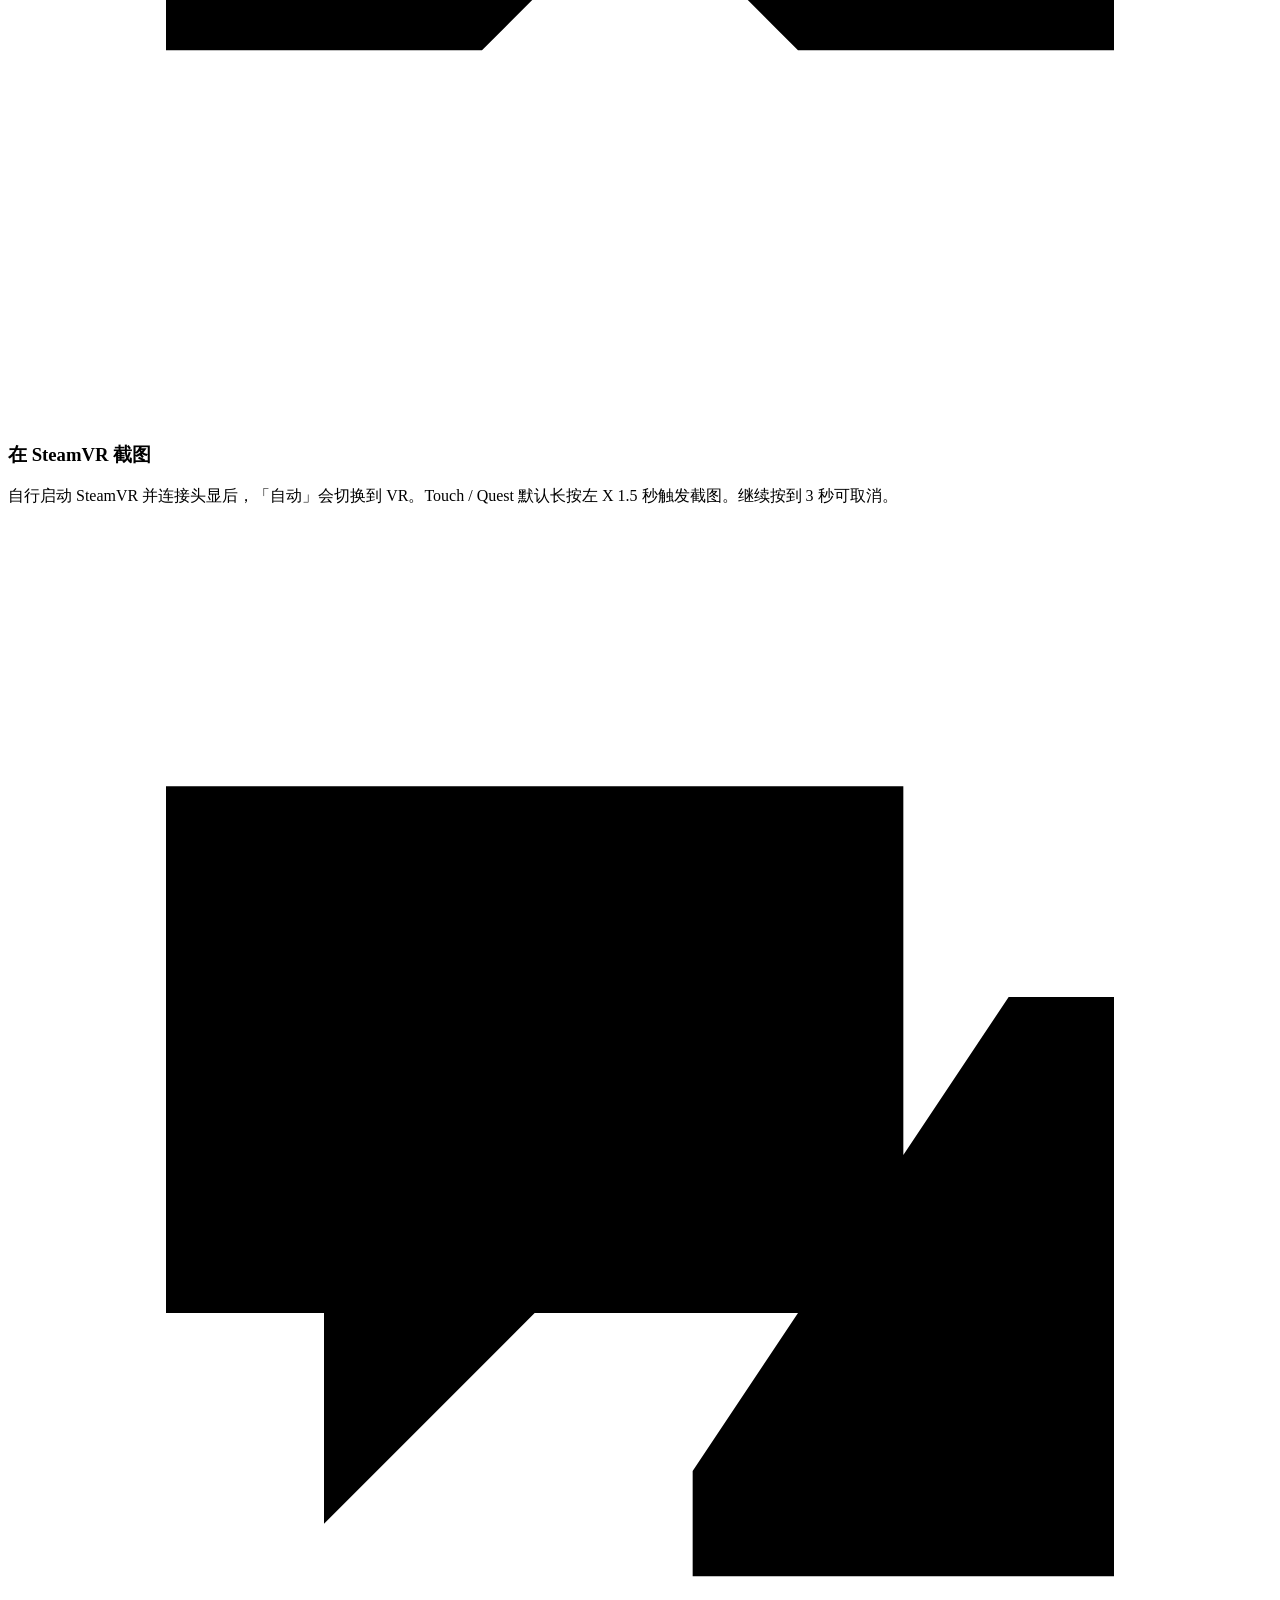
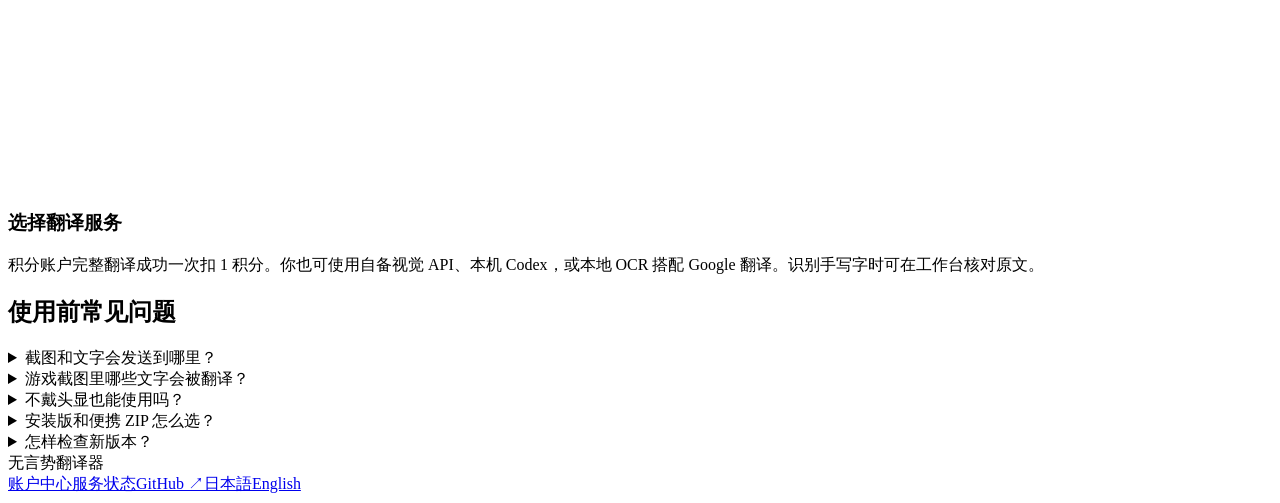
==== commit 61dba454: "Prioritize game dialogue and suppress overlay text in screenshot translations" ====
--- a/website/index.html
+++ b/website/index.html
@@ -106,6 +106,7 @@
     <h2 id="faq-title">使用前常见问题</h2>
     <div class="answers">
       <details><summary>截图和文字会发送到哪里？</summary><p>本地 OCR 只将识别出的文字交给翻译服务。积分服务的图片和 AI 手写模式会将截图交给服务端及模型读取。积分主库在任务结束满 7 天后的定时清理中移除原文和译文。服务商与备份各有保留规则。</p></details>
+      <details><summary>游戏截图里哪些文字会被翻译？</summary><p>优先翻译对白、手写留言、路牌和任务文字，尽量跳过性能监控、按键提示和 Windows 任务栏。相同字幕在画面里出现两次时，会尽量只显示一次。截取网页或文档时，则优先翻译正文。</p></details>
       <details><summary>不戴头显也能使用吗？</summary><p>可以。在 Windows x64 电脑上选择「桌面」即可一直使用桌面字幕；选择「自动」则会跟随 SteamVR 的连接状态。程序不会为你启动 SteamVR。</p></details>
       <details><summary>安装版和便携 ZIP 怎么选？</summary><p>安装程序适合从开始菜单启动与原位更新。使用便携版时，把 ZIP 全部解压到可写目录后运行 SteamVrTranslator.exe。更新前请先退出旧版，同一 Windows 用户的原有设置会保留。</p></details>
       <details><summary>怎样检查新版本？</summary><p>如果正在使用 v0.2.5-preview 或更早版本，请从本页手动下载 v0.2.7-preview。之后可点击工作台左侧导航底部的「检查更新」（窄窗口位于顶部导航右侧），查看当前版本和 GitHub 最新版本。有新版时，点「下载新版」在浏览器下载安装程序，再退出翻译器并安装。如果没有对应的安装程序，可点「查看发布页」。</p></details>
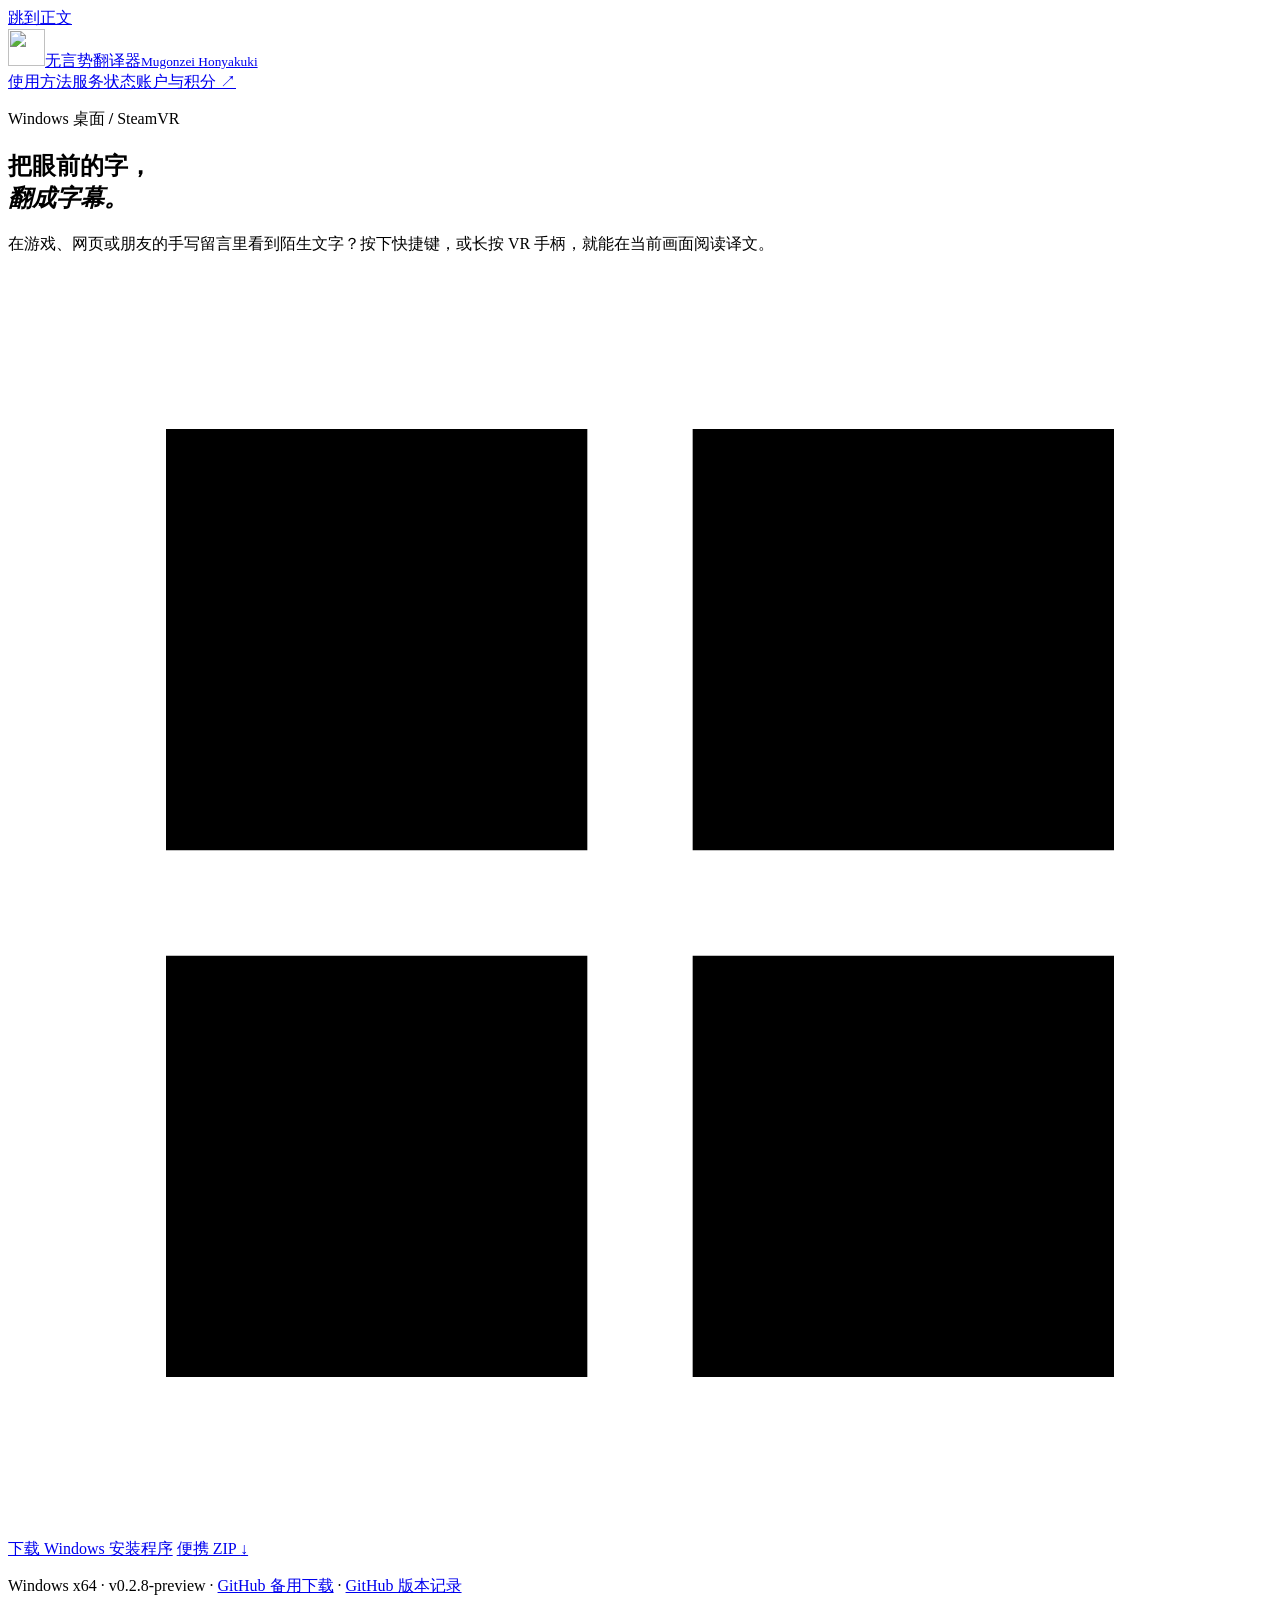
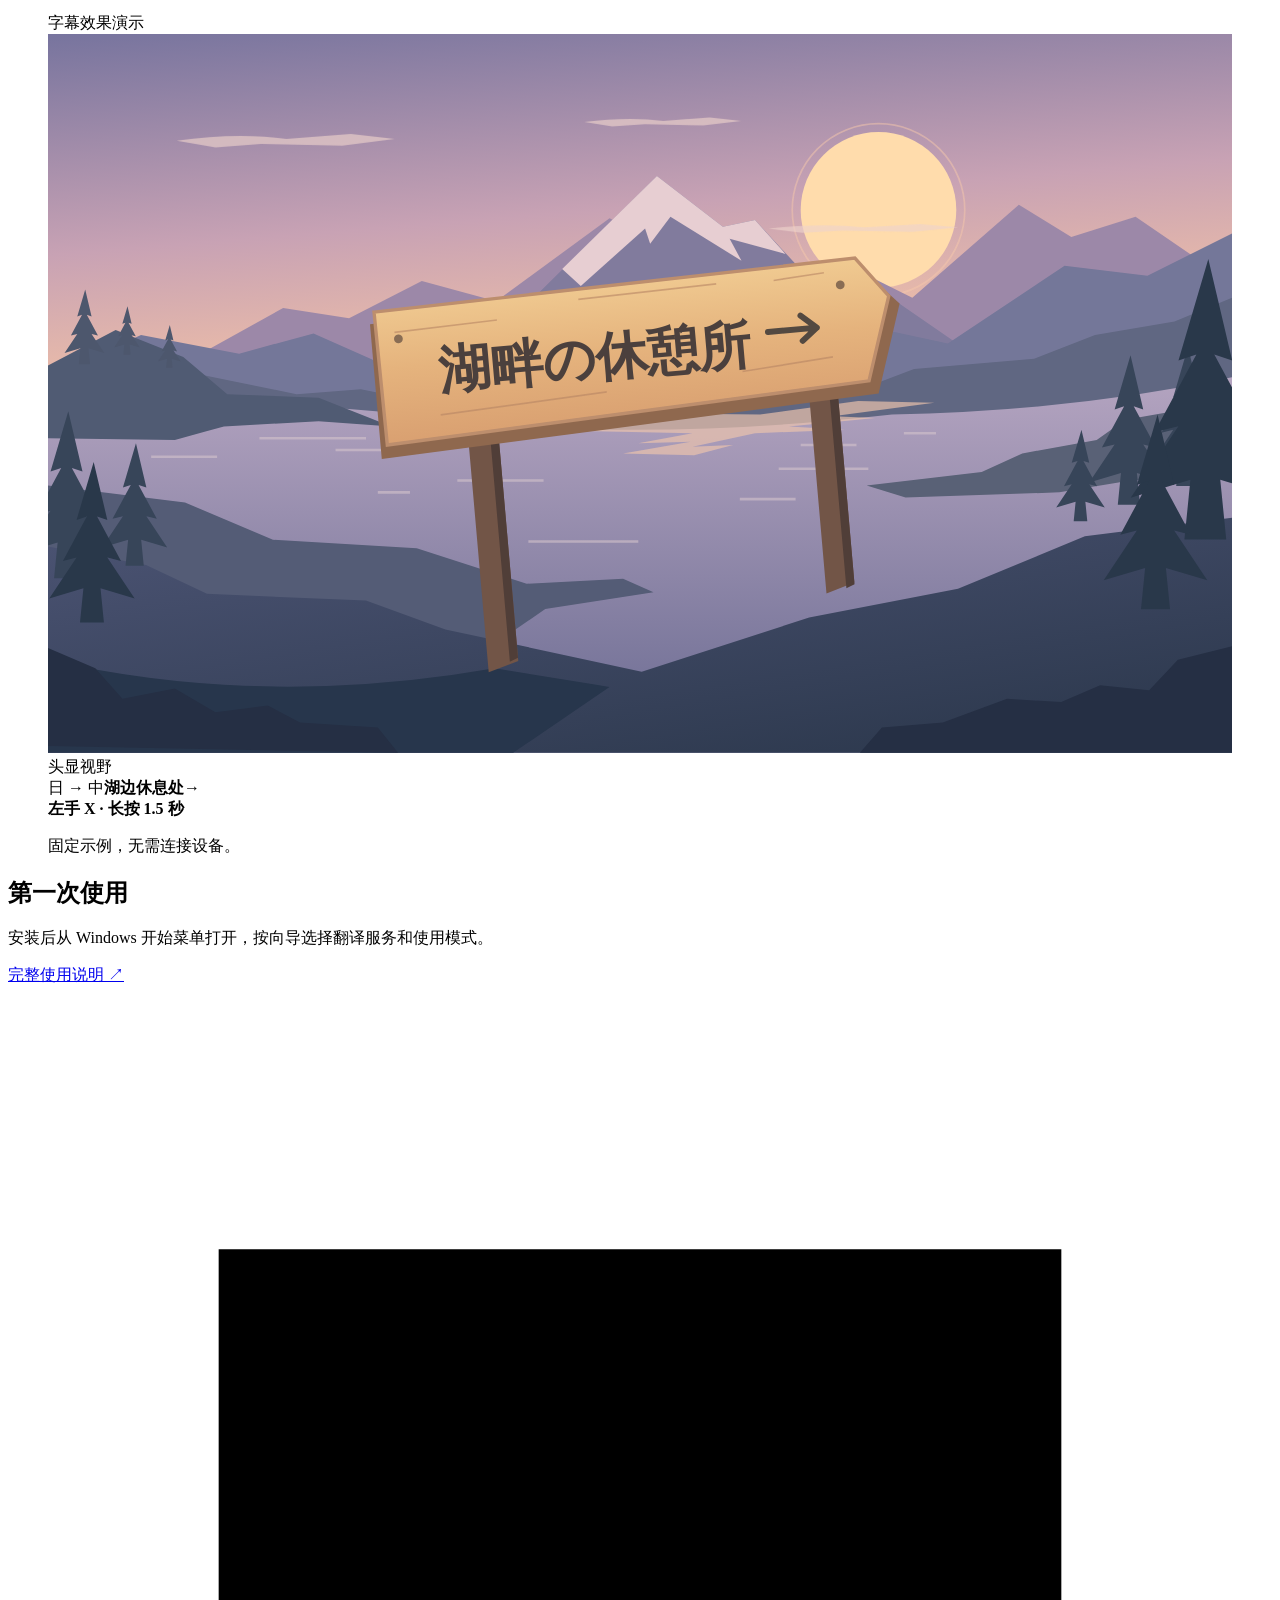
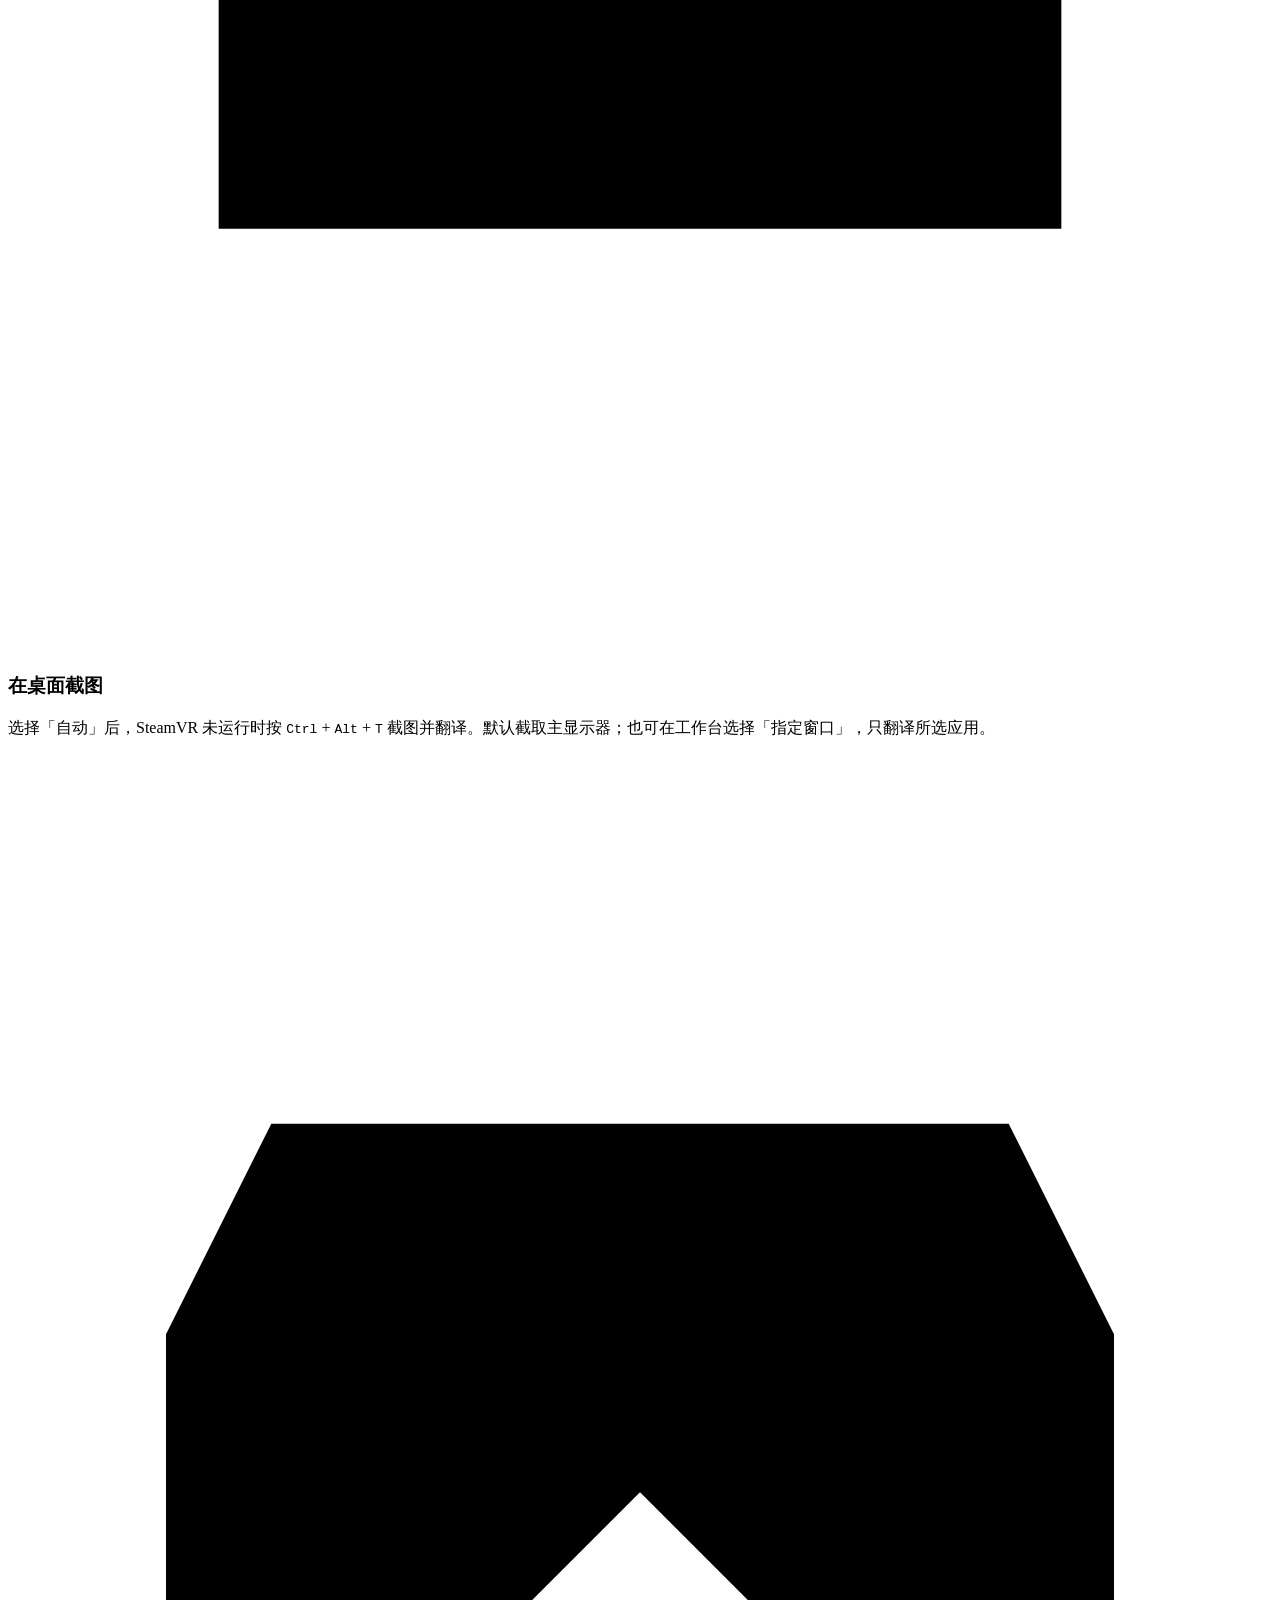
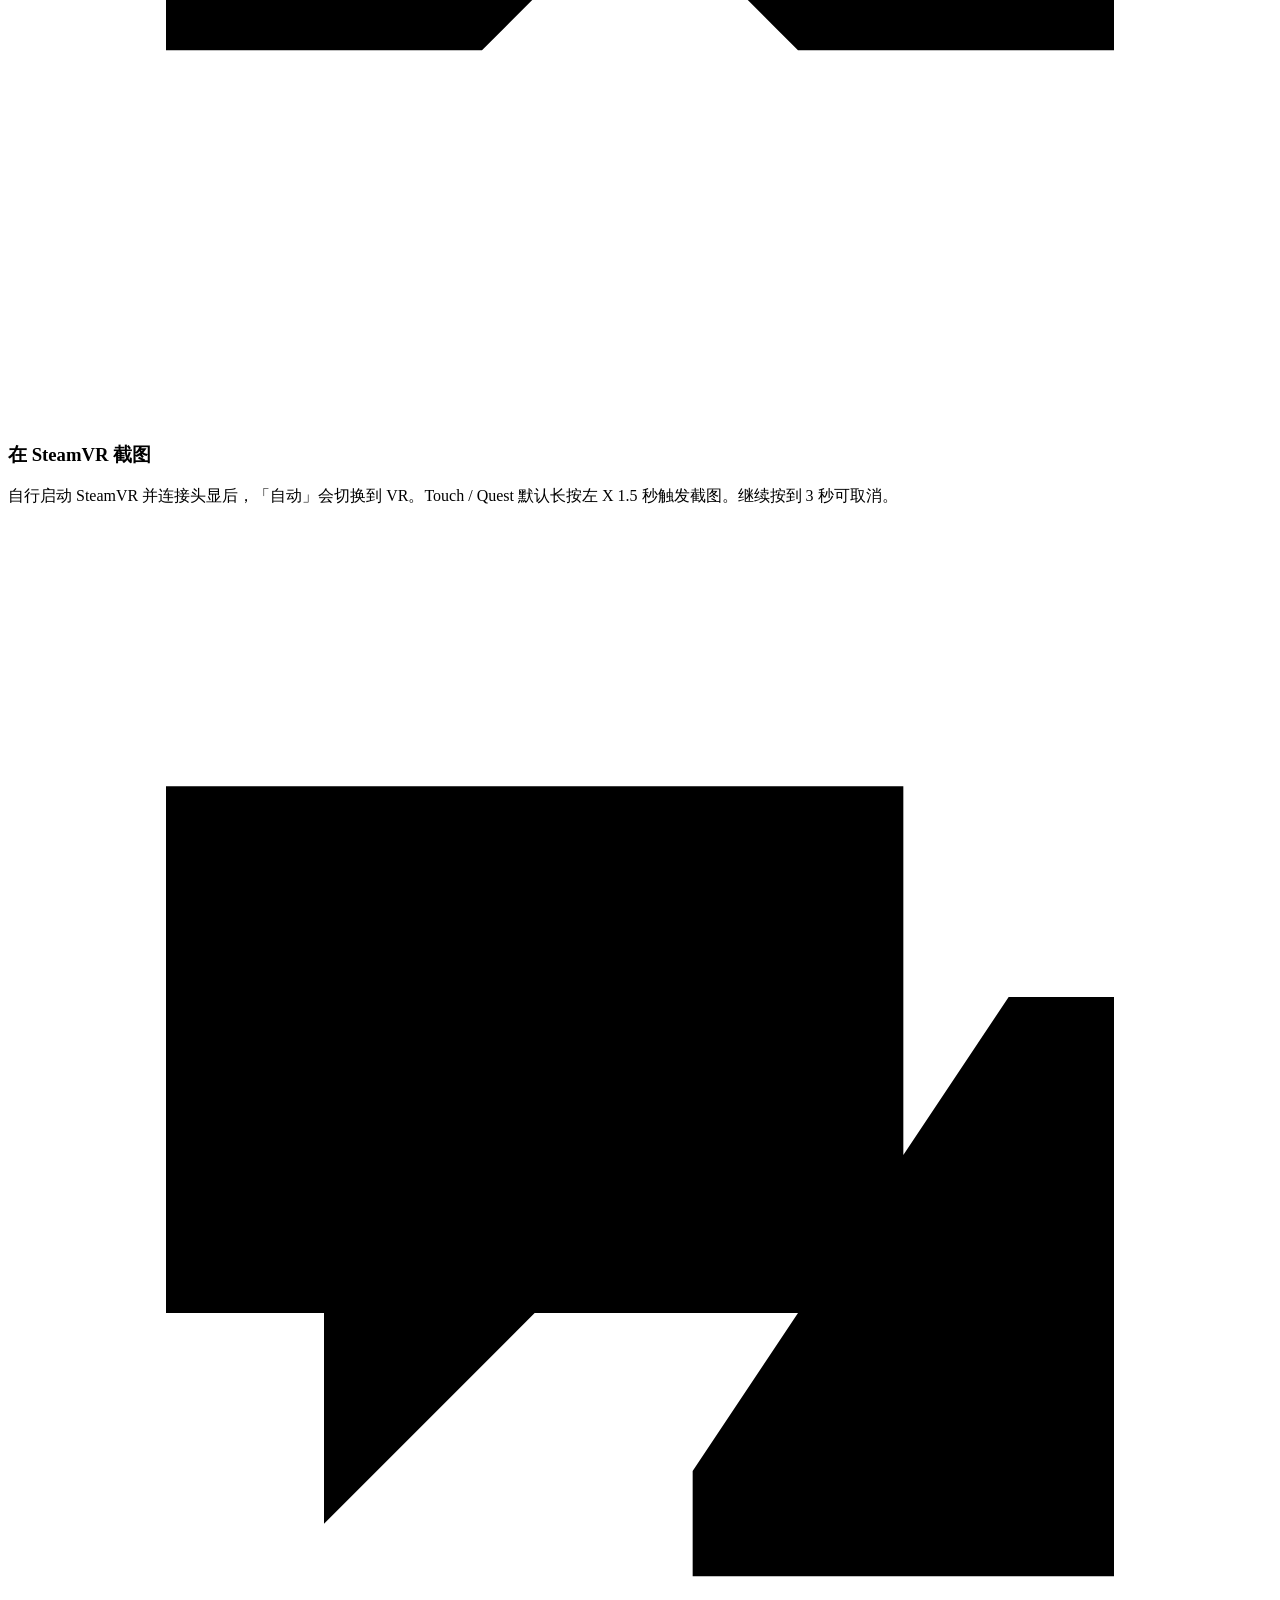
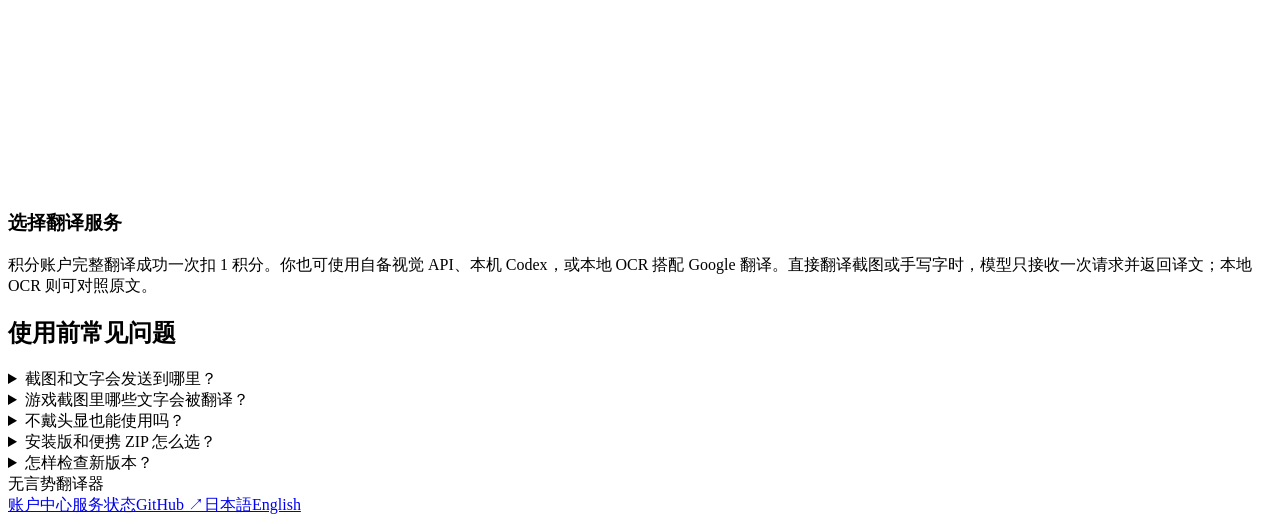
==== commit 01a6049b: "Translate each screenshot with a single model request" ====
--- a/website/index.html
+++ b/website/index.html
@@ -27,10 +27,10 @@
       <h1 id="heading">把眼前的字，<br><em>翻成字幕。</em></h1>
       <p class="lead">在游戏、网页或朋友的手写留言里看到陌生文字？按下快捷键，或长按 VR 手柄，就能在当前画面阅读译文。</p>
       <div class="download">
-        <a class="primary" href="/downloads/v0.2.7-preview/Mugonzei-Honyakuki-Setup-win-x64-v0.2.7-preview.exe"><svg viewBox="0 0 24 24" aria-hidden="true"><path d="M3 3h8v8H3zm10 0h8v8h-8zM3 13h8v8H3zm10 0h8v8h-8z"/></svg>下载 Windows 安装程序</a>
-        <a class="quiet" href="https://github.com/pan0001/mugonzei-honyakuki/releases/download/v0.2.7-preview/Mugonzei-Honyakuki-win-x64-v0.2.7-preview.zip">便携 ZIP <span aria-hidden="true">↓</span></a>
+        <a class="primary" href="/downloads/v0.2.8-preview/Mugonzei-Honyakuki-Setup-win-x64-v0.2.8-preview.exe"><svg viewBox="0 0 24 24" aria-hidden="true"><path d="M3 3h8v8H3zm10 0h8v8h-8zM3 13h8v8H3zm10 0h8v8h-8z"/></svg>下载 Windows 安装程序</a>
+        <a class="quiet" href="https://github.com/pan0001/mugonzei-honyakuki/releases/download/v0.2.8-preview/Mugonzei-Honyakuki-win-x64-v0.2.8-preview.zip">便携 ZIP <span aria-hidden="true">↓</span></a>
       </div>
-      <p class="release">Windows x64 <span>·</span> v0.2.7-preview <span>·</span> <a href="https://github.com/pan0001/mugonzei-honyakuki/releases/download/v0.2.7-preview/Mugonzei-Honyakuki-Setup-win-x64-v0.2.7-preview.exe">GitHub 备用下载</a> <span>·</span> <a href="https://github.com/pan0001/mugonzei-honyakuki/releases">GitHub 版本记录</a></p>
+      <p class="release">Windows x64 <span>·</span> v0.2.8-preview <span>·</span> <a href="https://github.com/pan0001/mugonzei-honyakuki/releases/download/v0.2.8-preview/Mugonzei-Honyakuki-Setup-win-x64-v0.2.8-preview.exe">GitHub 备用下载</a> <span>·</span> <a href="https://github.com/pan0001/mugonzei-honyakuki/releases">GitHub 版本记录</a></p>
     </div>
     <figure class="sim" id="sim" data-mode="vr">
       <div class="sim-head">
@@ -98,18 +98,18 @@
       <div class="start-list">
         <article><span class="symbol" aria-hidden="true"><svg viewBox="0 0 24 24"><path d="M4 5h16v11H4zM8 20h8m-4-4v4"/></svg></span><div><h3>在桌面截图</h3><p>选择「自动」后，SteamVR 未运行时按 <kbd>Ctrl</kbd> + <kbd>Alt</kbd> + <kbd>T</kbd> 截图并翻译。默认截取主显示器；也可在工作台选择「指定窗口」，只翻译所选应用。</p></div></article>
         <article><span class="symbol" aria-hidden="true"><svg viewBox="0 0 24 24"><path d="M5 7h14l2 4v6h-6l-3-3-3 3H3v-6z"/><path d="M7 11h2m6 0h2"/></svg></span><div><h3>在 SteamVR 截图</h3><p>自行启动 SteamVR 并连接头显后，「自动」会切换到 VR。Touch / Quest 默认长按左 X 1.5 秒触发截图。继续按到 3 秒可取消。</p></div></article>
-        <article><span class="symbol" aria-hidden="true"><svg viewBox="0 0 24 24"><path d="M3 5h14v10h-7l-4 4v-4H3zM8 9h5m6 0h2v11h-8v-2"/></svg></span><div><h3>选择翻译服务</h3><p>积分账户完整翻译成功一次扣 1 积分。你也可使用自备视觉 API、本机 Codex，或本地 OCR 搭配 Google 翻译。识别手写字时可在工作台核对原文。</p></div></article>
+        <article><span class="symbol" aria-hidden="true"><svg viewBox="0 0 24 24"><path d="M3 5h14v10h-7l-4 4v-4H3zM8 9h5m6 0h2v11h-8v-2"/></svg></span><div><h3>选择翻译服务</h3><p>积分账户完整翻译成功一次扣 1 积分。你也可使用自备视觉 API、本机 Codex，或本地 OCR 搭配 Google 翻译。直接翻译截图或手写字时，模型只接收一次请求并返回译文；本地 OCR 则可对照原文。</p></div></article>
       </div>
     </div>
   </section>
   <section class="questions wrap" aria-labelledby="faq-title">
     <h2 id="faq-title">使用前常见问题</h2>
     <div class="answers">
-      <details><summary>截图和文字会发送到哪里？</summary><p>本地 OCR 只将识别出的文字交给翻译服务。积分服务的图片和 AI 手写模式会将截图交给服务端及模型读取。积分主库在任务结束满 7 天后的定时清理中移除原文和译文。服务商与备份各有保留规则。</p></details>
+      <details><summary>截图和文字会发送到哪里？</summary><p>本地 OCR 只将识别出的文字交给翻译服务。积分服务的图片和 AI 手写模式会将截图交给服务端，向模型发一次请求并直接返回译文。积分主库在任务结束满 7 天后的定时清理中移除原文和译文。服务商与备份各有保留规则。</p></details>
       <details><summary>游戏截图里哪些文字会被翻译？</summary><p>优先翻译对白、手写留言、路牌和任务文字，尽量跳过性能监控、按键提示和 Windows 任务栏。相同字幕在画面里出现两次时，会尽量只显示一次。截取网页或文档时，则优先翻译正文。</p></details>
       <details><summary>不戴头显也能使用吗？</summary><p>可以。在 Windows x64 电脑上选择「桌面」即可一直使用桌面字幕；选择「自动」则会跟随 SteamVR 的连接状态。程序不会为你启动 SteamVR。</p></details>
       <details><summary>安装版和便携 ZIP 怎么选？</summary><p>安装程序适合从开始菜单启动与原位更新。使用便携版时，把 ZIP 全部解压到可写目录后运行 SteamVrTranslator.exe。更新前请先退出旧版，同一 Windows 用户的原有设置会保留。</p></details>
-      <details><summary>怎样检查新版本？</summary><p>如果正在使用 v0.2.5-preview 或更早版本，请从本页手动下载 v0.2.7-preview。之后可点击工作台左侧导航底部的「检查更新」（窄窗口位于顶部导航右侧），查看当前版本和 GitHub 最新版本。有新版时，点「下载新版」在浏览器下载安装程序，再退出翻译器并安装。如果没有对应的安装程序，可点「查看发布页」。</p></details>
+      <details><summary>怎样检查新版本？</summary><p>如果正在使用 v0.2.5-preview 或更早版本，请从本页手动下载 v0.2.8-preview。之后可点击工作台左侧导航底部的「检查更新」（窄窗口位于顶部导航右侧），查看当前版本和 GitHub 最新版本。有新版时，点「下载新版」在浏览器下载安装程序，再退出翻译器并安装。如果没有对应的安装程序，可点「查看发布页」。</p></details>
     </div>
   </section>
 </main>
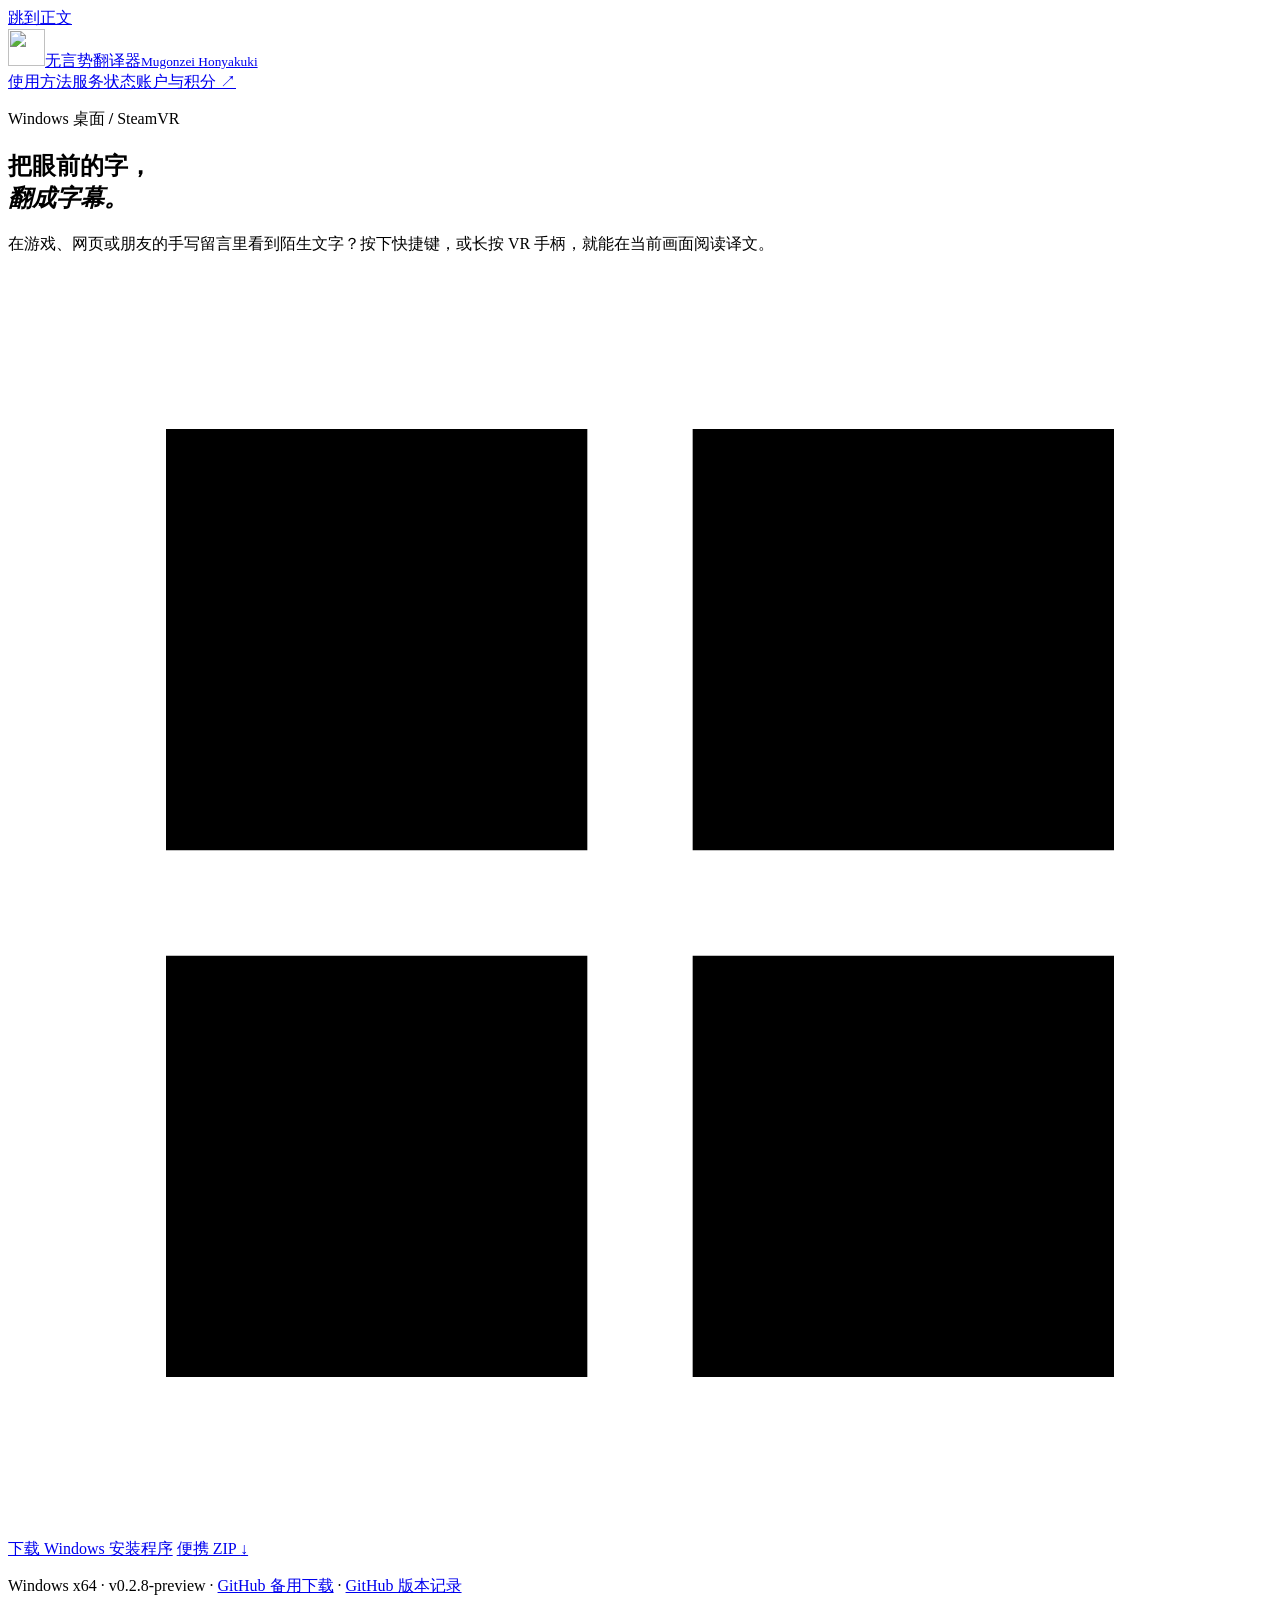
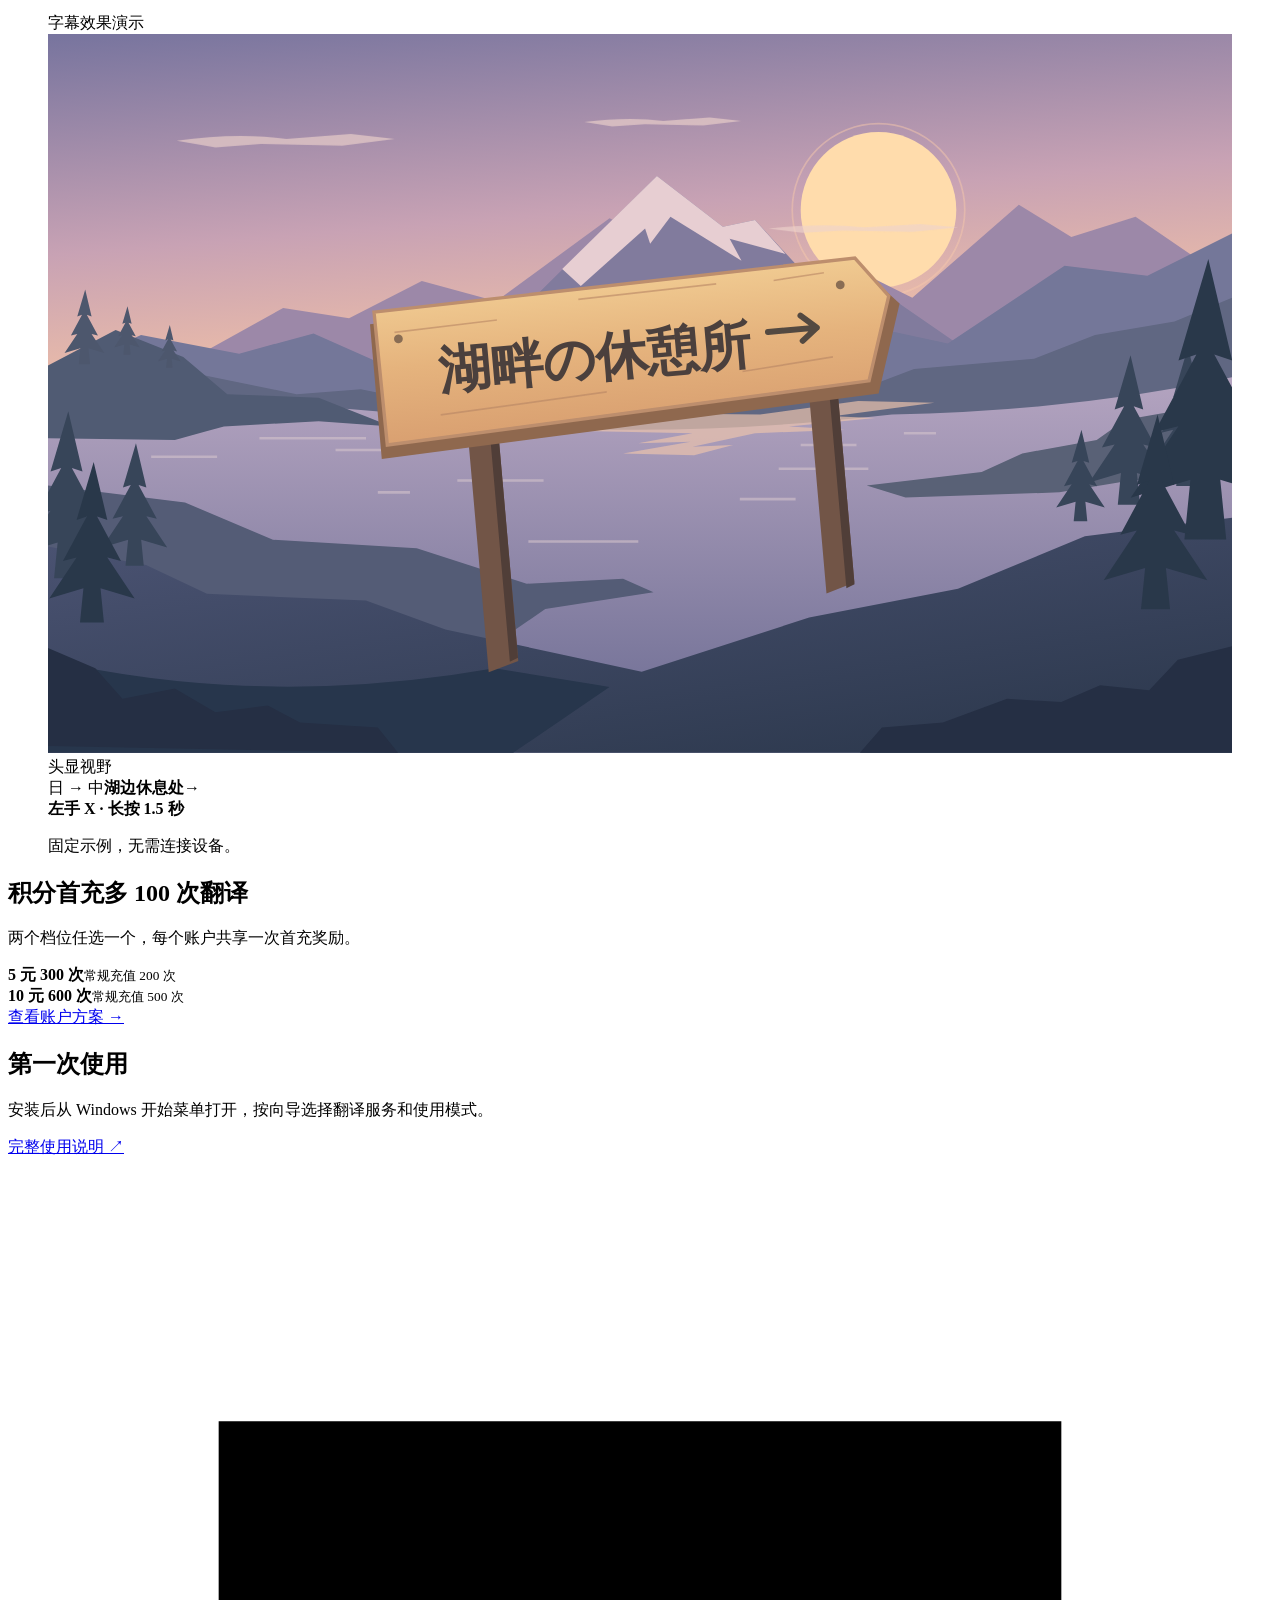
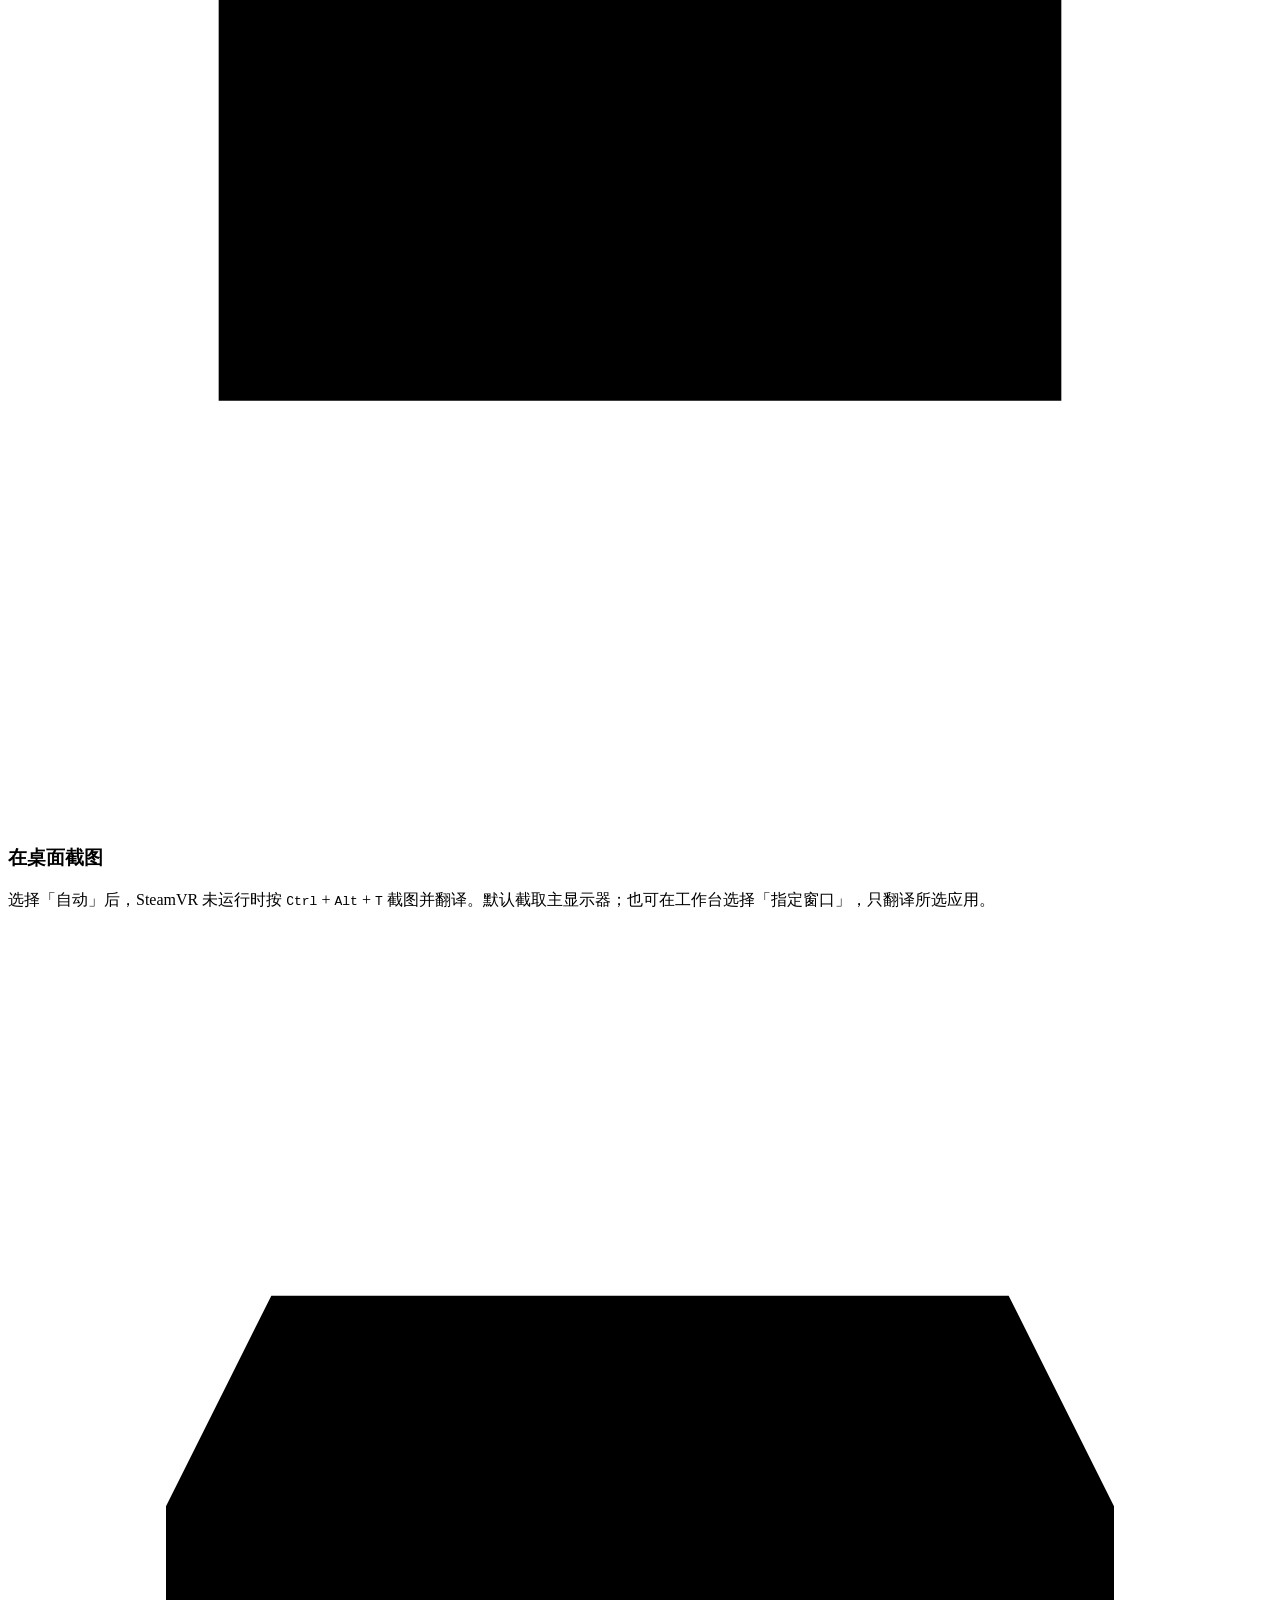
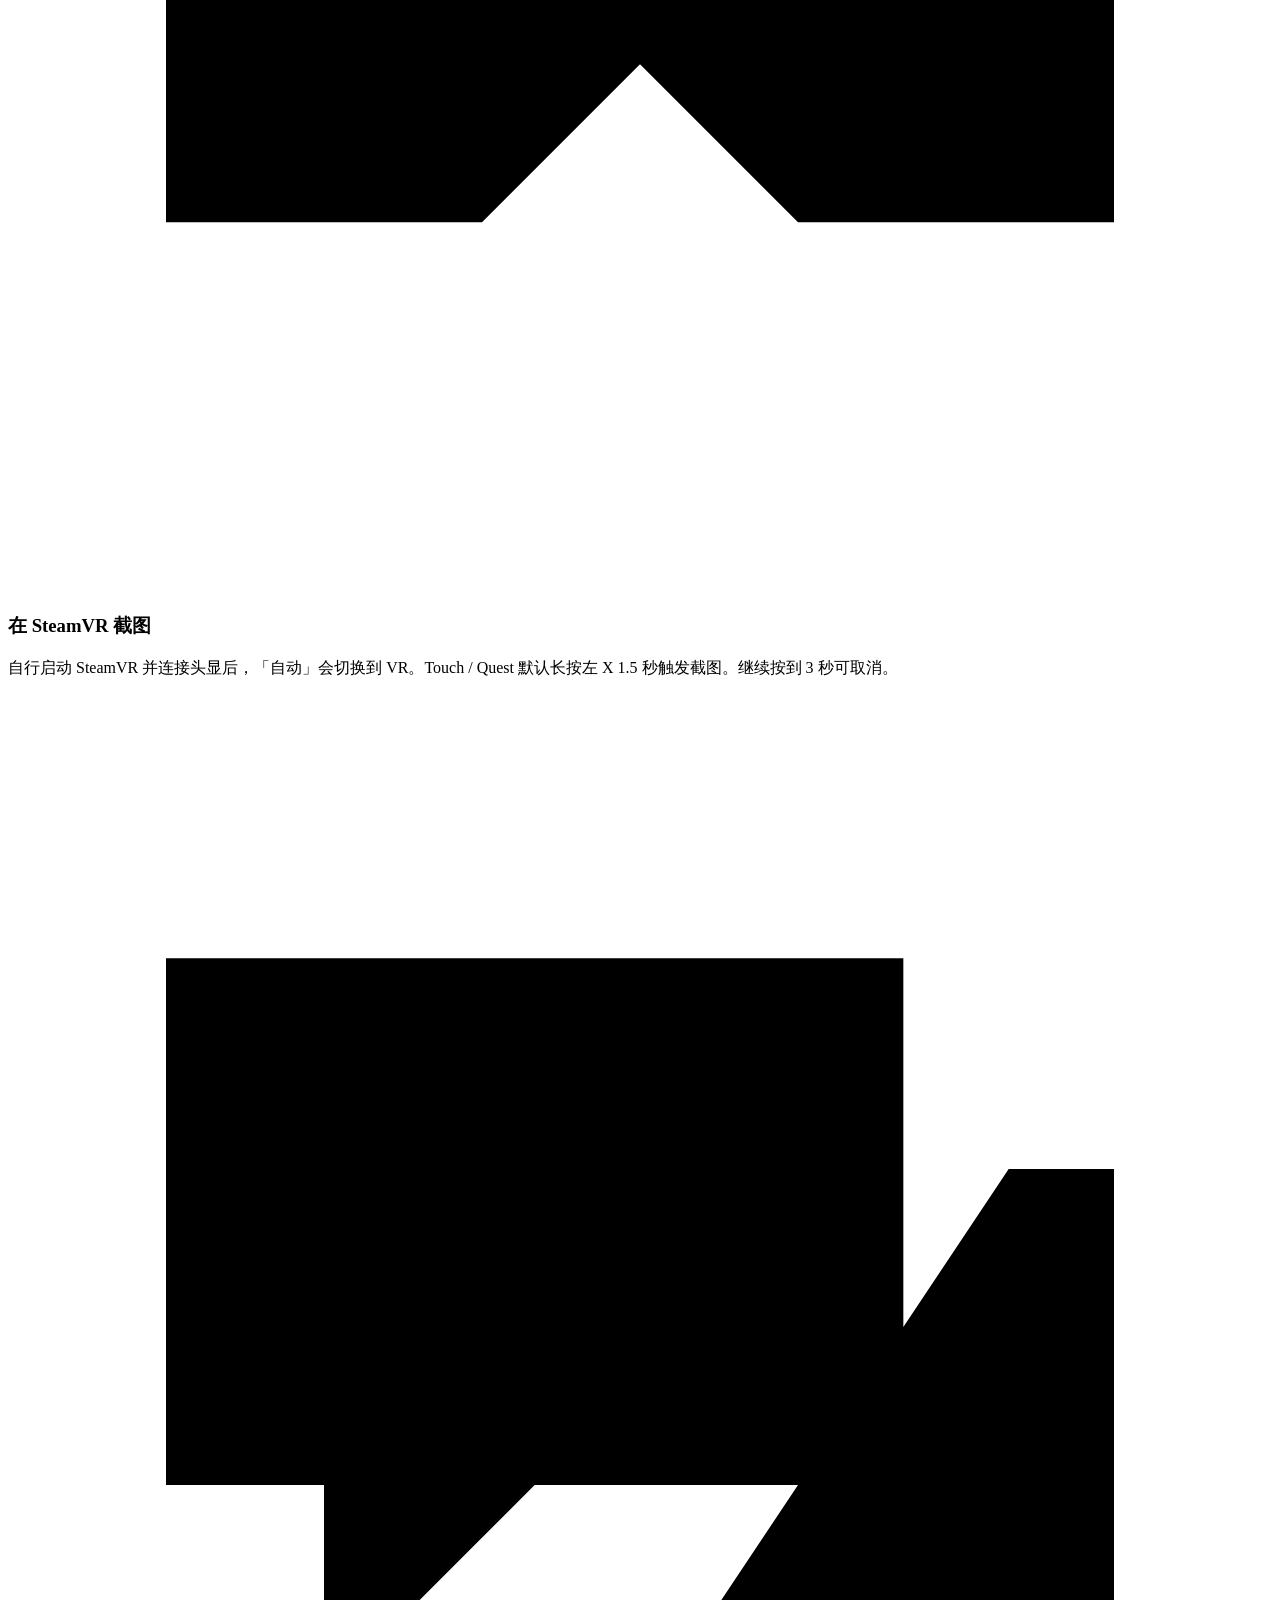
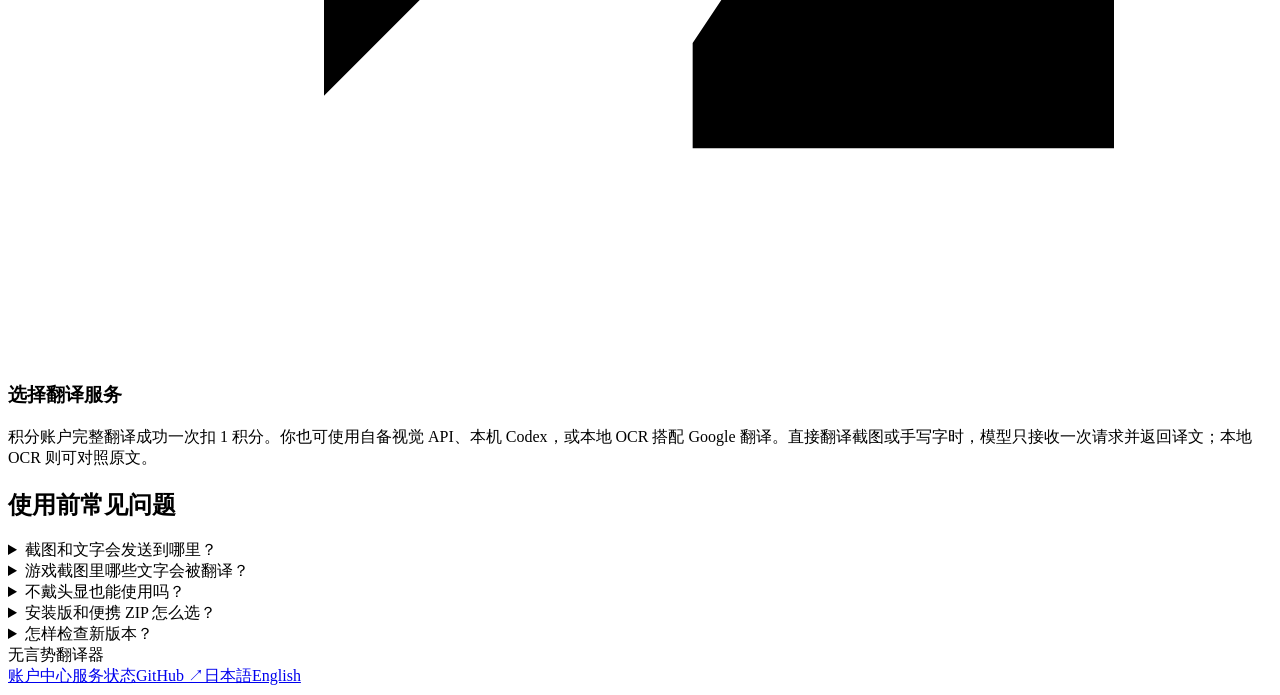
==== commit 1acb4e74: "Award first top-up bonuses and show eligible recharge totals on the website" ====
--- a/website/index.html
+++ b/website/index.html
@@ -92,6 +92,12 @@
       </div>
     </figure>
   </section>
+  <section class="wrap recharge-offer" aria-labelledby="recharge-heading">
+    <div class="recharge-intro"><h2 id="recharge-heading">积分首充多 100 次翻译</h2><p>两个档位任选一个，每个账户共享一次首充奖励。</p></div>
+    <div class="recharge-price"><strong>5 元 <span>300 次</span></strong><small>常规充值 200 次</small></div>
+    <div class="recharge-price"><strong>10 元 <span>600 次</span></strong><small>常规充值 500 次</small></div>
+    <a class="quiet" href="/account.html">查看账户方案 <span aria-hidden="true">→</span></a>
+  </section>
   <section class="start" id="start" aria-labelledby="start-heading">
     <div class="wrap start-grid">
       <div class="start-heading"><h2 id="start-heading">第一次使用</h2><p>安装后从 Windows 开始菜单打开，按向导选择翻译服务和使用模式。</p><a class="quiet" href="https://github.com/pan0001/mugonzei-honyakuki#快速开始">完整使用说明 <span aria-hidden="true">↗</span></a></div>
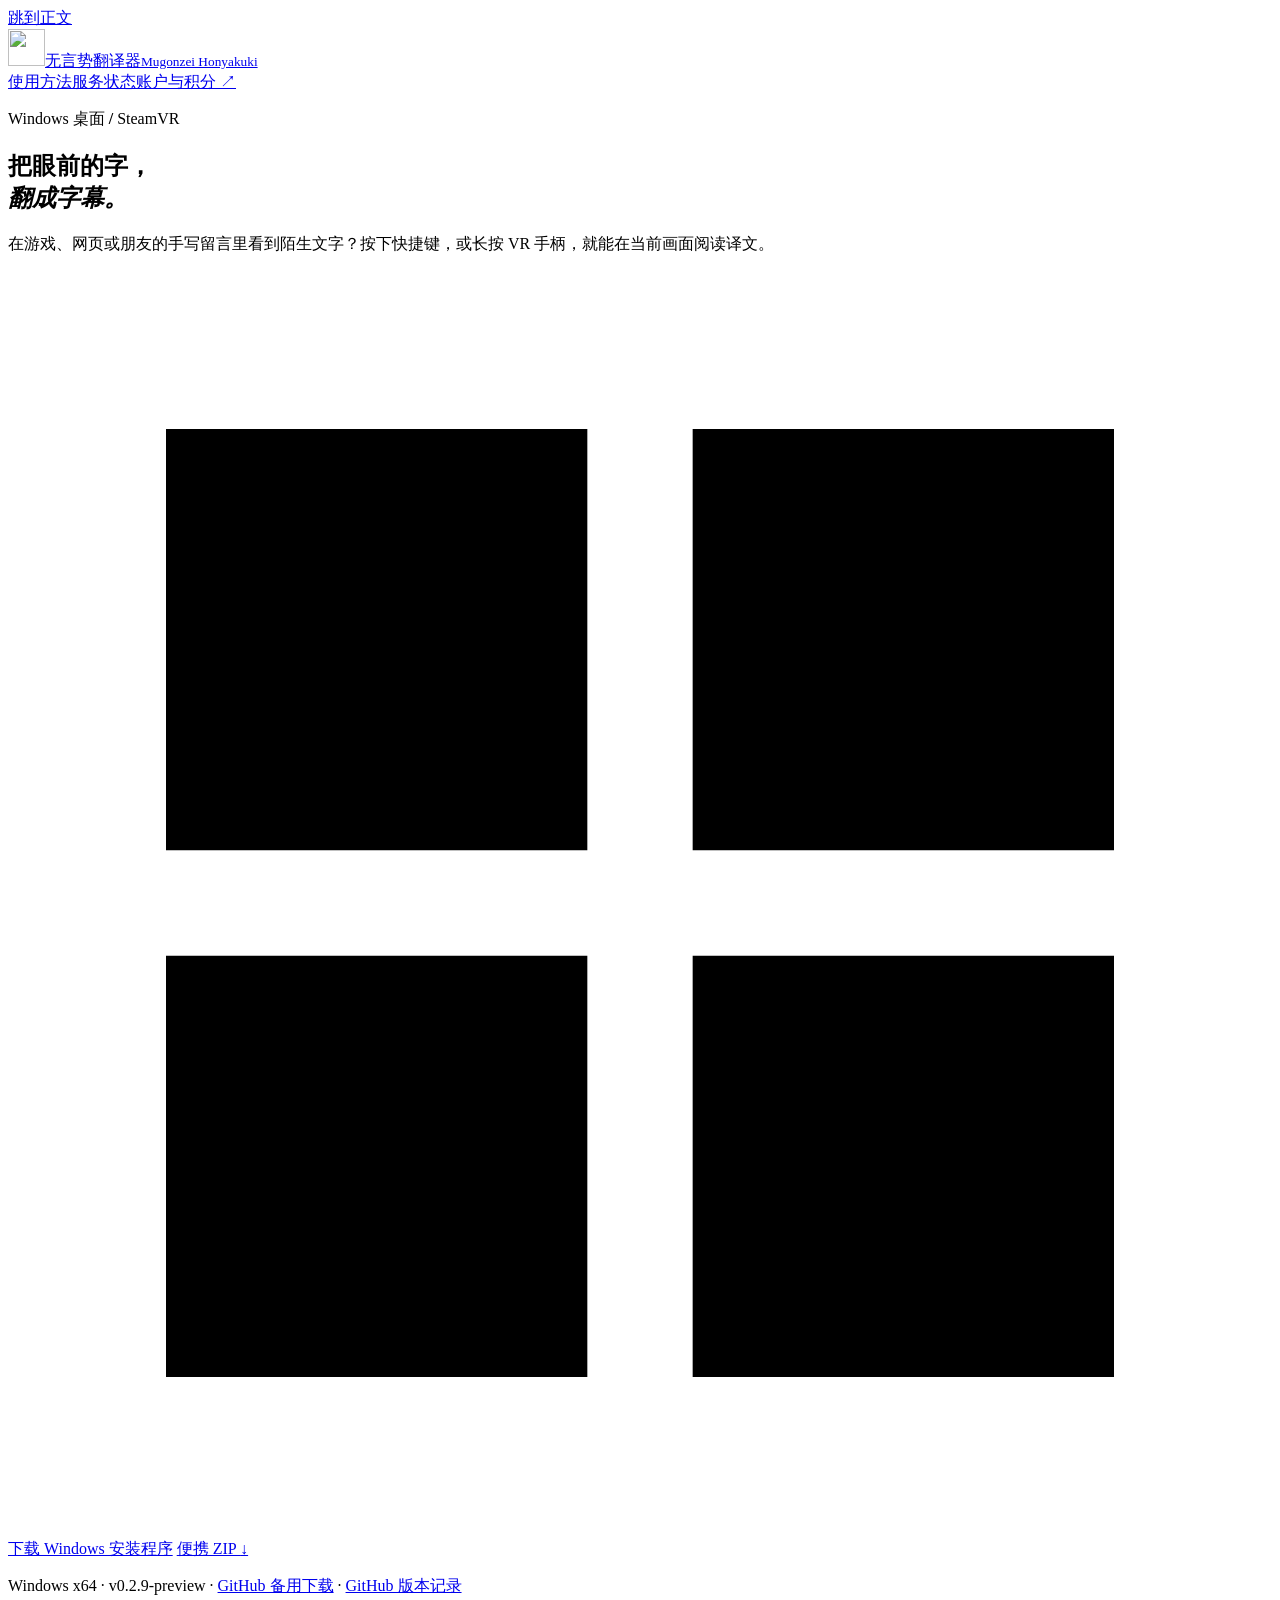
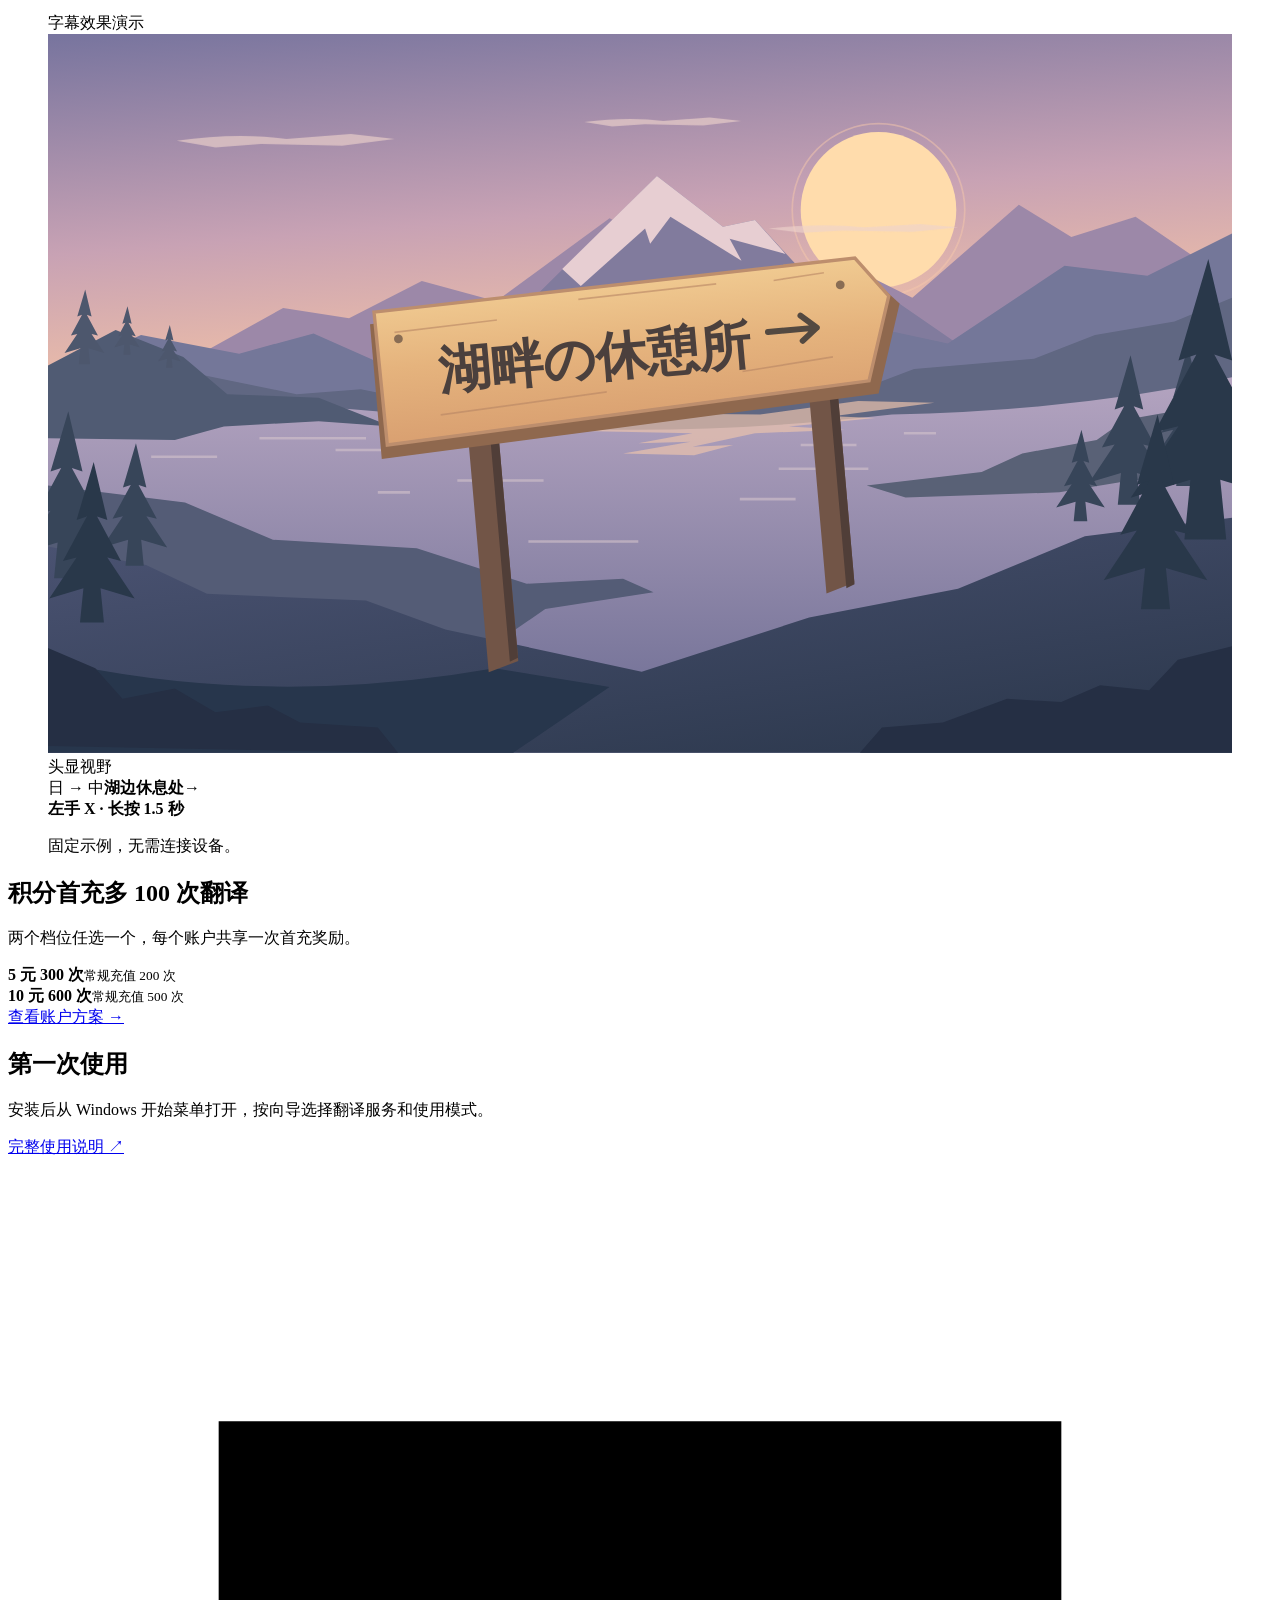
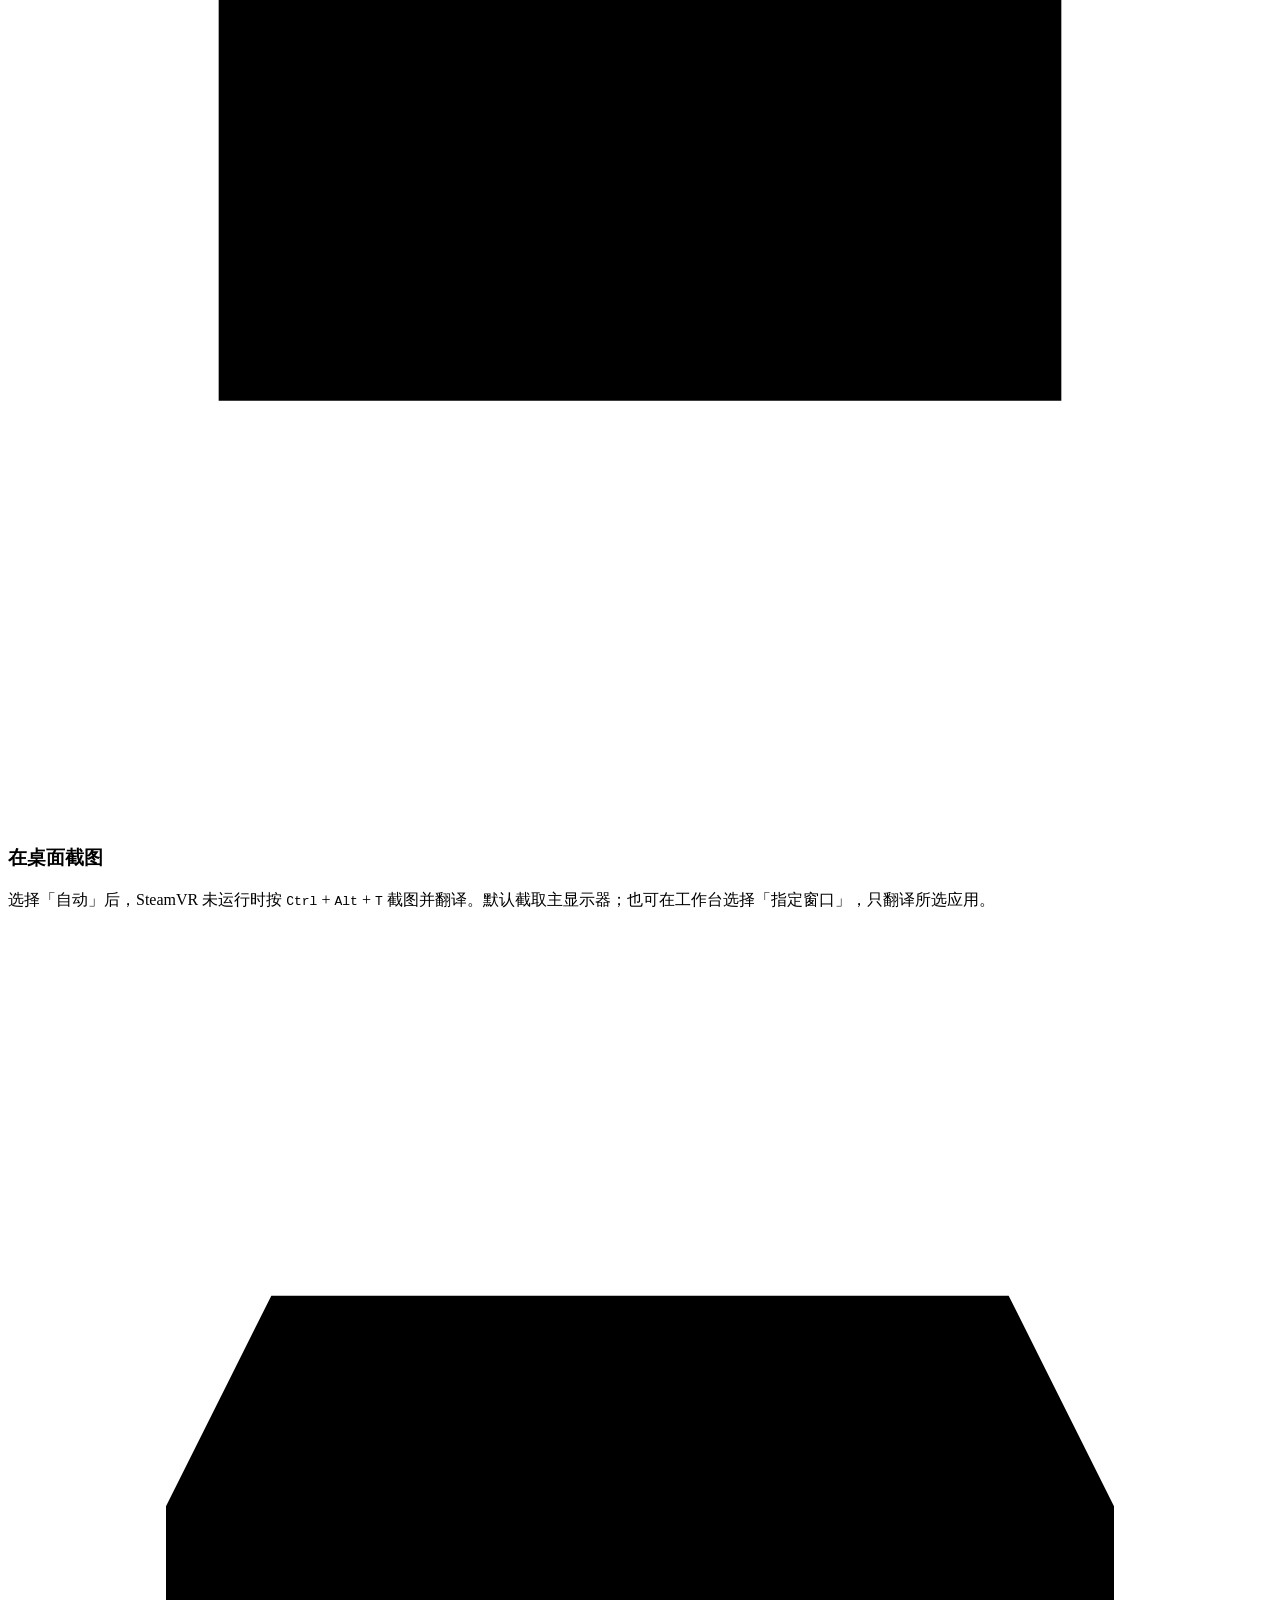
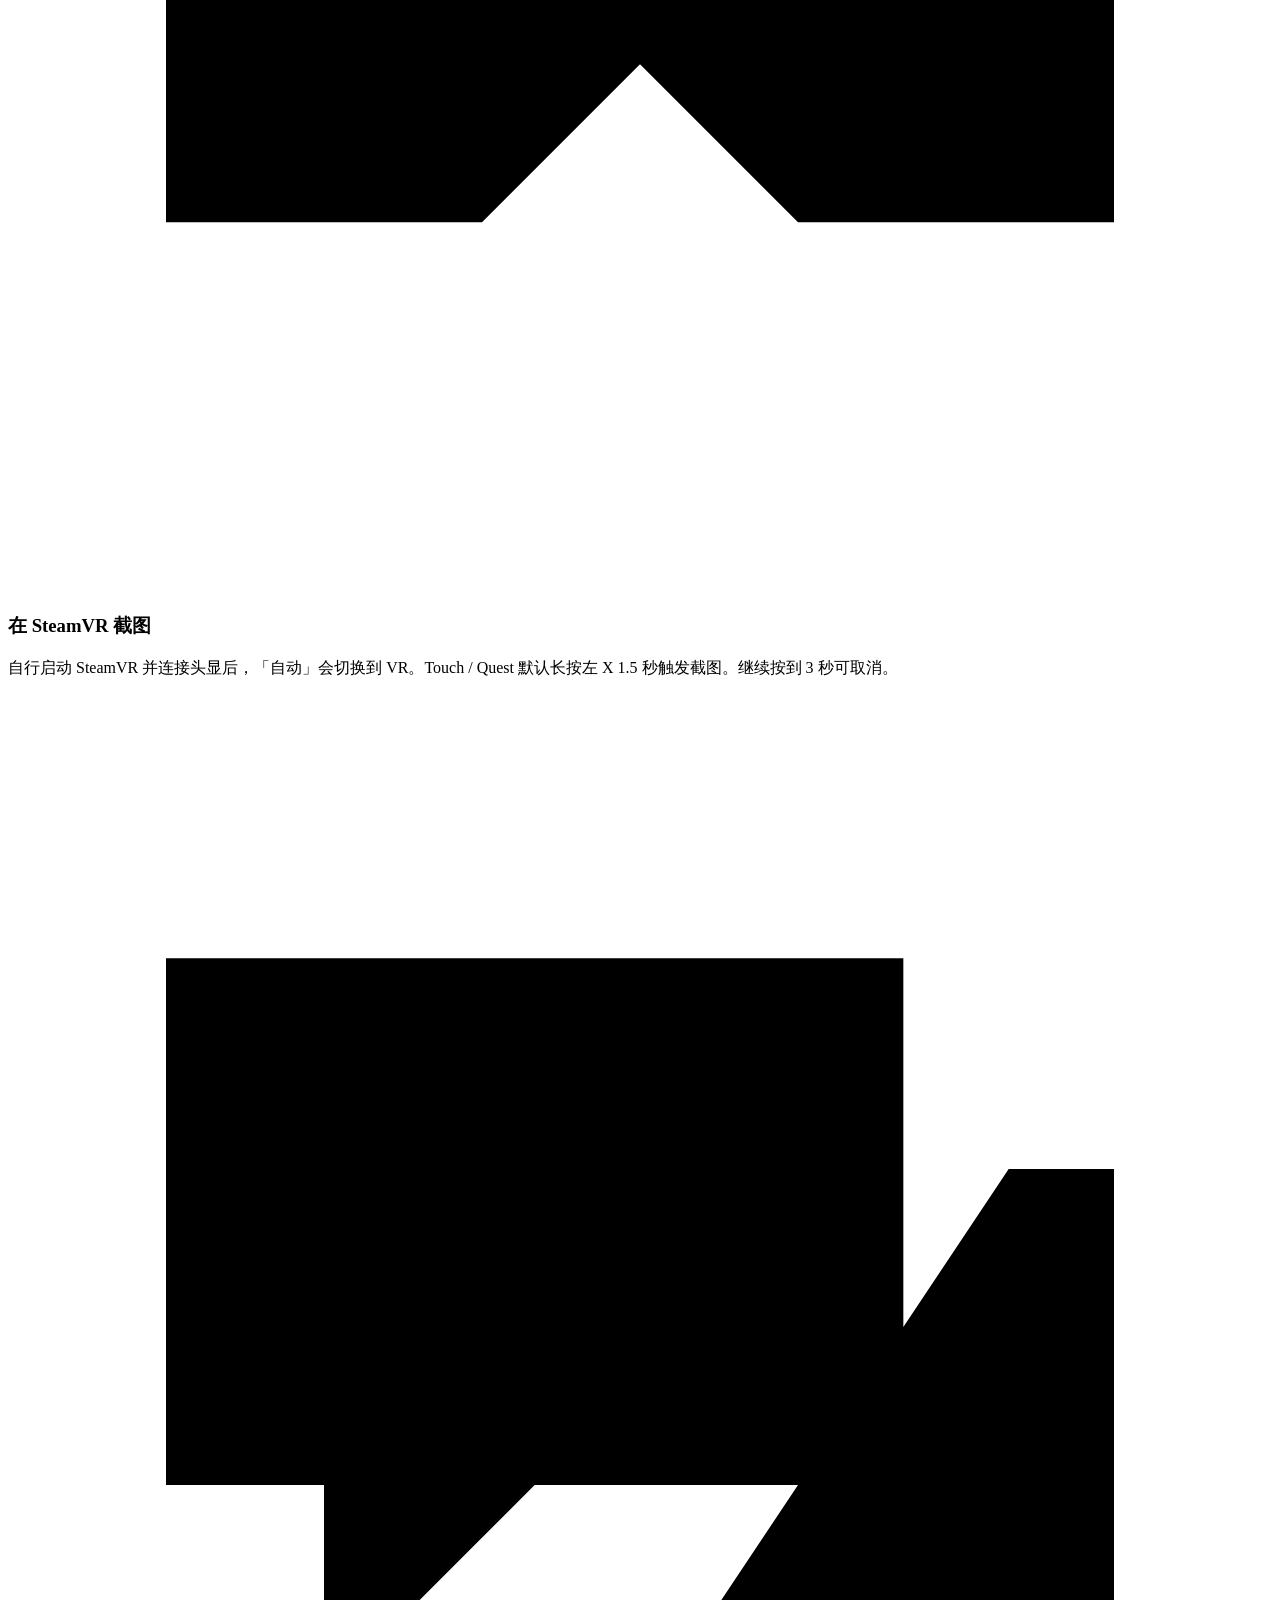
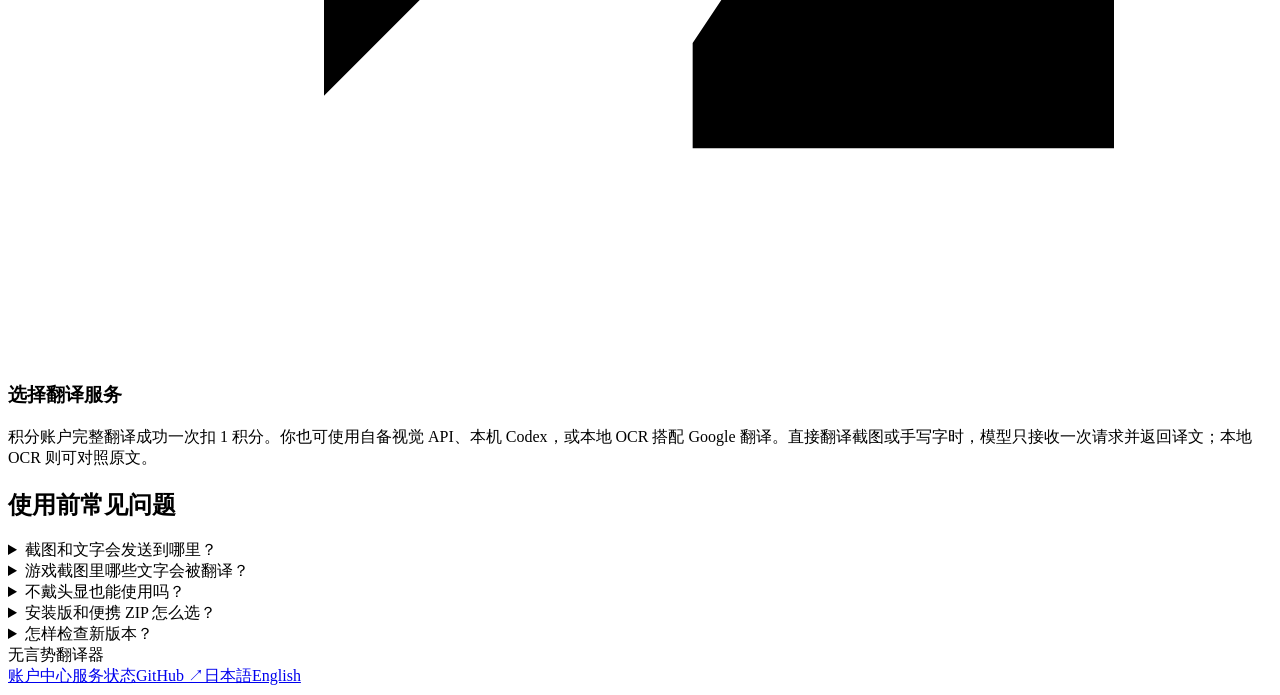
==== commit c267bd07: "Keep screenshot previews responsive, reuse uploads and link to VRCLS from the workspace" ====
--- a/website/index.html
+++ b/website/index.html
@@ -27,10 +27,10 @@
       <h1 id="heading">把眼前的字，<br><em>翻成字幕。</em></h1>
       <p class="lead">在游戏、网页或朋友的手写留言里看到陌生文字？按下快捷键，或长按 VR 手柄，就能在当前画面阅读译文。</p>
       <div class="download">
-        <a class="primary" href="/downloads/v0.2.8-preview/Mugonzei-Honyakuki-Setup-win-x64-v0.2.8-preview.exe"><svg viewBox="0 0 24 24" aria-hidden="true"><path d="M3 3h8v8H3zm10 0h8v8h-8zM3 13h8v8H3zm10 0h8v8h-8z"/></svg>下载 Windows 安装程序</a>
-        <a class="quiet" href="https://github.com/pan0001/mugonzei-honyakuki/releases/download/v0.2.8-preview/Mugonzei-Honyakuki-win-x64-v0.2.8-preview.zip">便携 ZIP <span aria-hidden="true">↓</span></a>
+        <a class="primary" href="/downloads/v0.2.9-preview/Mugonzei-Honyakuki-Setup-win-x64-v0.2.9-preview.exe"><svg viewBox="0 0 24 24" aria-hidden="true"><path d="M3 3h8v8H3zm10 0h8v8h-8zM3 13h8v8H3zm10 0h8v8h-8z"/></svg>下载 Windows 安装程序</a>
+        <a class="quiet" href="https://github.com/pan0001/mugonzei-honyakuki/releases/download/v0.2.9-preview/Mugonzei-Honyakuki-win-x64-v0.2.9-preview.zip">便携 ZIP <span aria-hidden="true">↓</span></a>
       </div>
-      <p class="release">Windows x64 <span>·</span> v0.2.8-preview <span>·</span> <a href="https://github.com/pan0001/mugonzei-honyakuki/releases/download/v0.2.8-preview/Mugonzei-Honyakuki-Setup-win-x64-v0.2.8-preview.exe">GitHub 备用下载</a> <span>·</span> <a href="https://github.com/pan0001/mugonzei-honyakuki/releases">GitHub 版本记录</a></p>
+      <p class="release">Windows x64 <span>·</span> v0.2.9-preview <span>·</span> <a href="https://github.com/pan0001/mugonzei-honyakuki/releases/download/v0.2.9-preview/Mugonzei-Honyakuki-Setup-win-x64-v0.2.9-preview.exe">GitHub 备用下载</a> <span>·</span> <a href="https://github.com/pan0001/mugonzei-honyakuki/releases">GitHub 版本记录</a></p>
     </div>
     <figure class="sim" id="sim" data-mode="vr">
       <div class="sim-head">
@@ -115,7 +115,7 @@
       <details><summary>游戏截图里哪些文字会被翻译？</summary><p>优先翻译对白、手写留言、路牌和任务文字，尽量跳过性能监控、按键提示和 Windows 任务栏。相同字幕在画面里出现两次时，会尽量只显示一次。截取网页或文档时，则优先翻译正文。</p></details>
       <details><summary>不戴头显也能使用吗？</summary><p>可以。在 Windows x64 电脑上选择「桌面」即可一直使用桌面字幕；选择「自动」则会跟随 SteamVR 的连接状态。程序不会为你启动 SteamVR。</p></details>
       <details><summary>安装版和便携 ZIP 怎么选？</summary><p>安装程序适合从开始菜单启动与原位更新。使用便携版时，把 ZIP 全部解压到可写目录后运行 SteamVrTranslator.exe。更新前请先退出旧版，同一 Windows 用户的原有设置会保留。</p></details>
-      <details><summary>怎样检查新版本？</summary><p>如果正在使用 v0.2.5-preview 或更早版本，请从本页手动下载 v0.2.8-preview。之后可点击工作台左侧导航底部的「检查更新」（窄窗口位于顶部导航右侧），查看当前版本和 GitHub 最新版本。有新版时，点「下载新版」在浏览器下载安装程序，再退出翻译器并安装。如果没有对应的安装程序，可点「查看发布页」。</p></details>
+      <details><summary>怎样检查新版本？</summary><p>如果正在使用 v0.2.5-preview 或更早版本，请从本页手动下载 v0.2.9-preview。之后可点击工作台左侧导航底部的「检查更新」（窄窗口位于顶部导航右侧），查看当前版本和 GitHub 最新版本。有新版时，点「下载新版」在浏览器下载安装程序，再退出翻译器并安装。如果没有对应的安装程序，可点「查看发布页」。</p></details>
     </div>
   </section>
 </main>
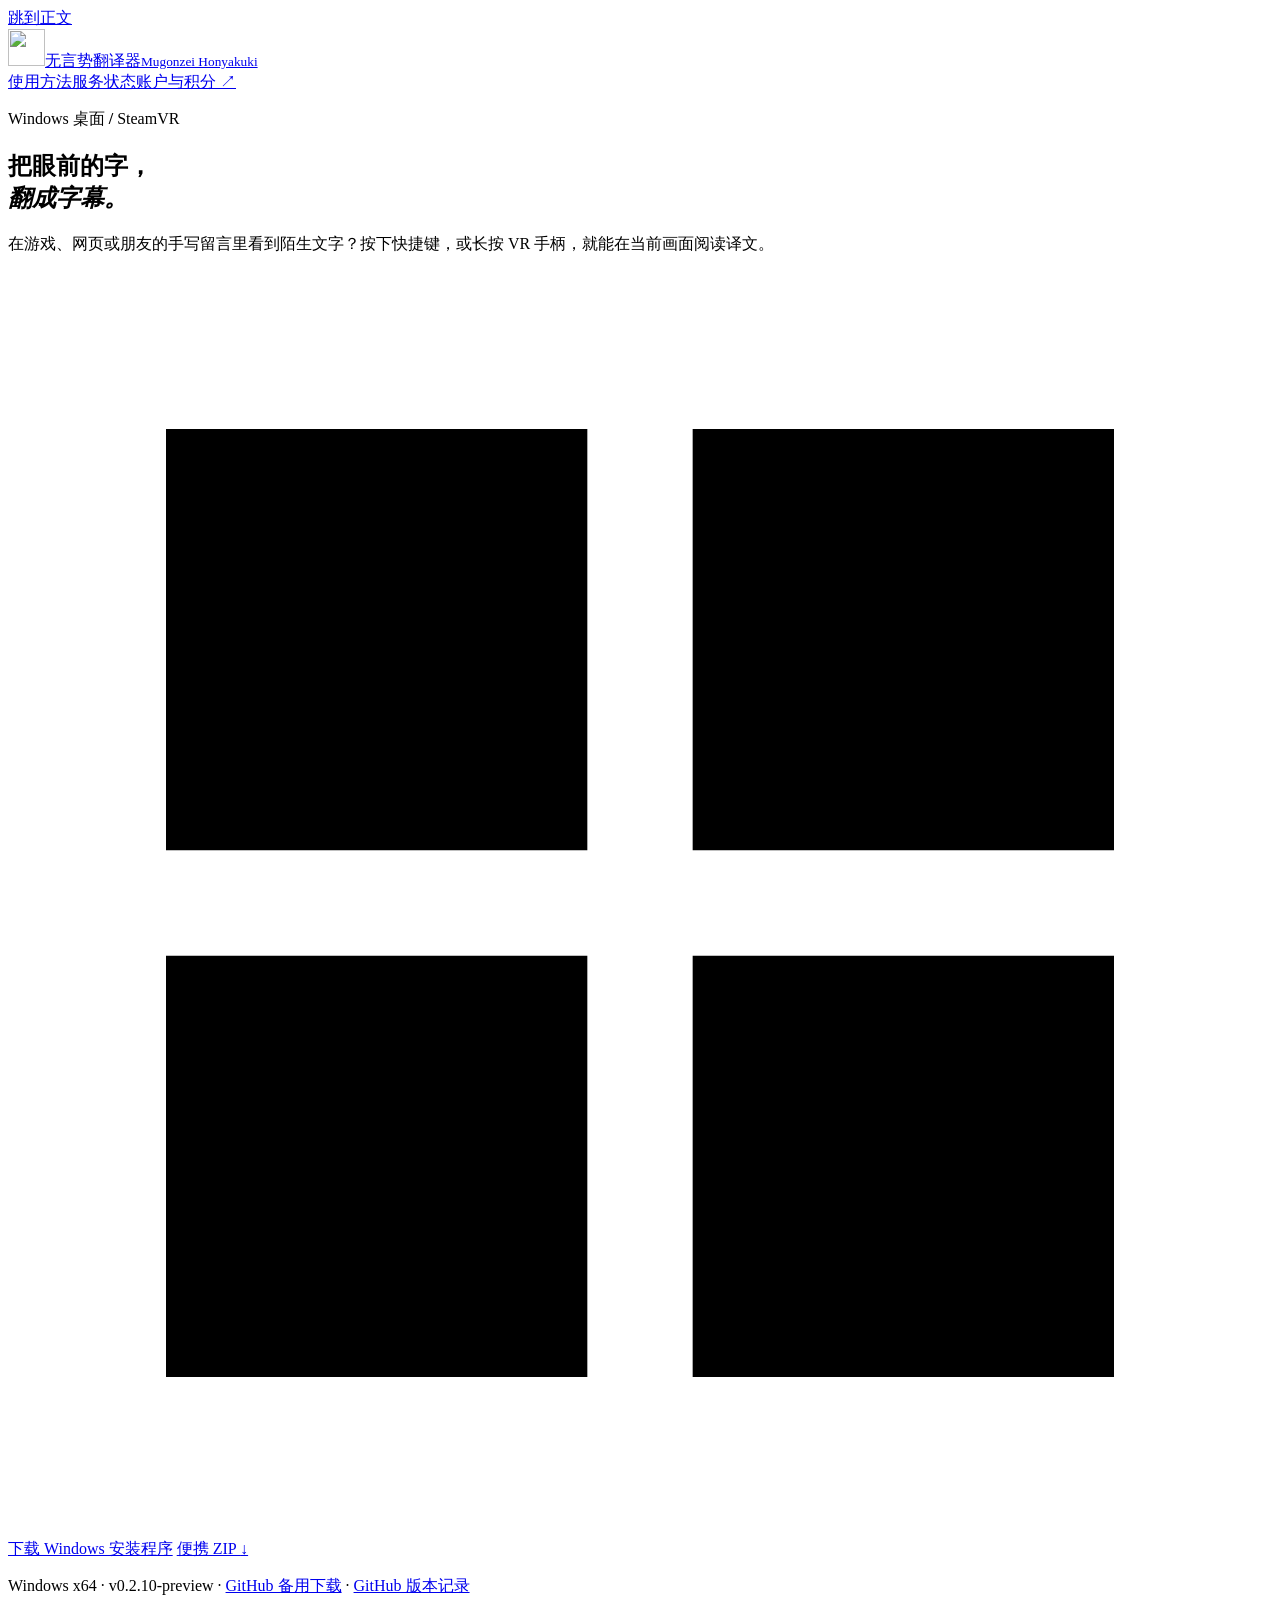
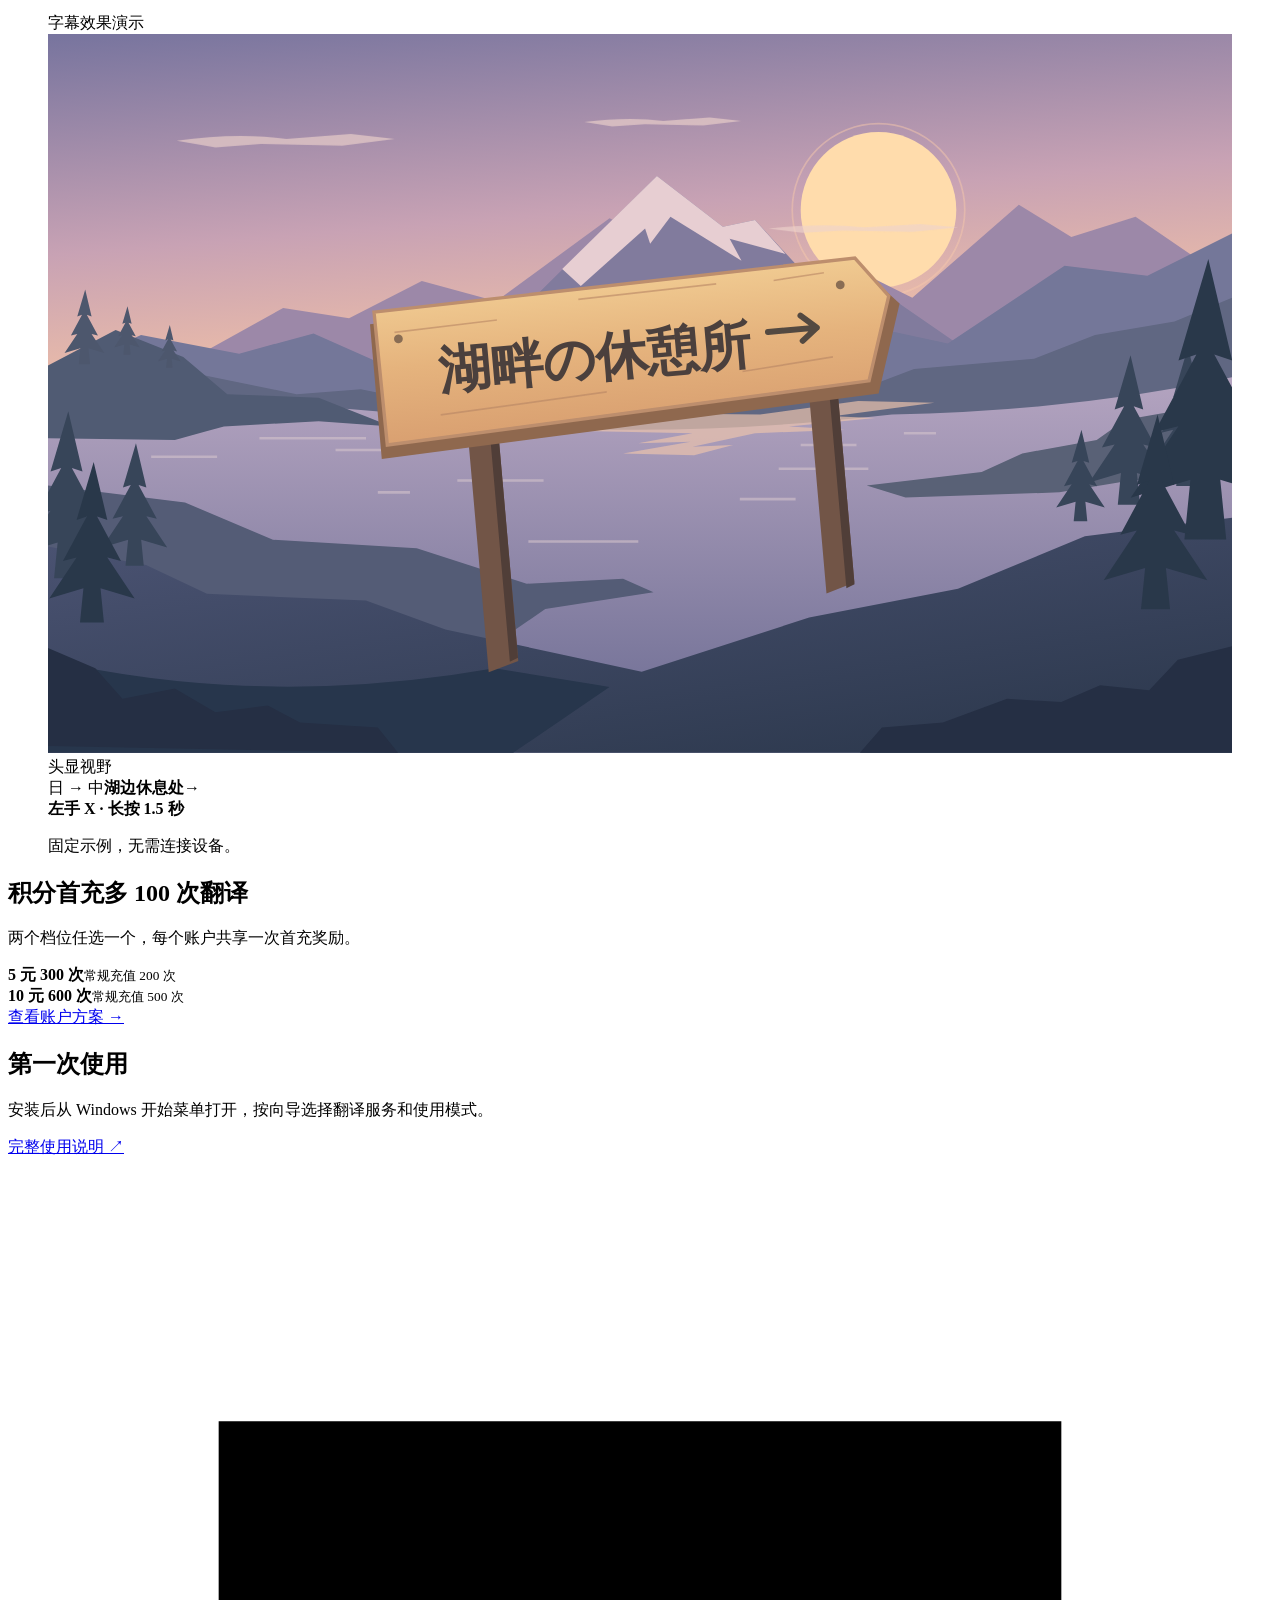
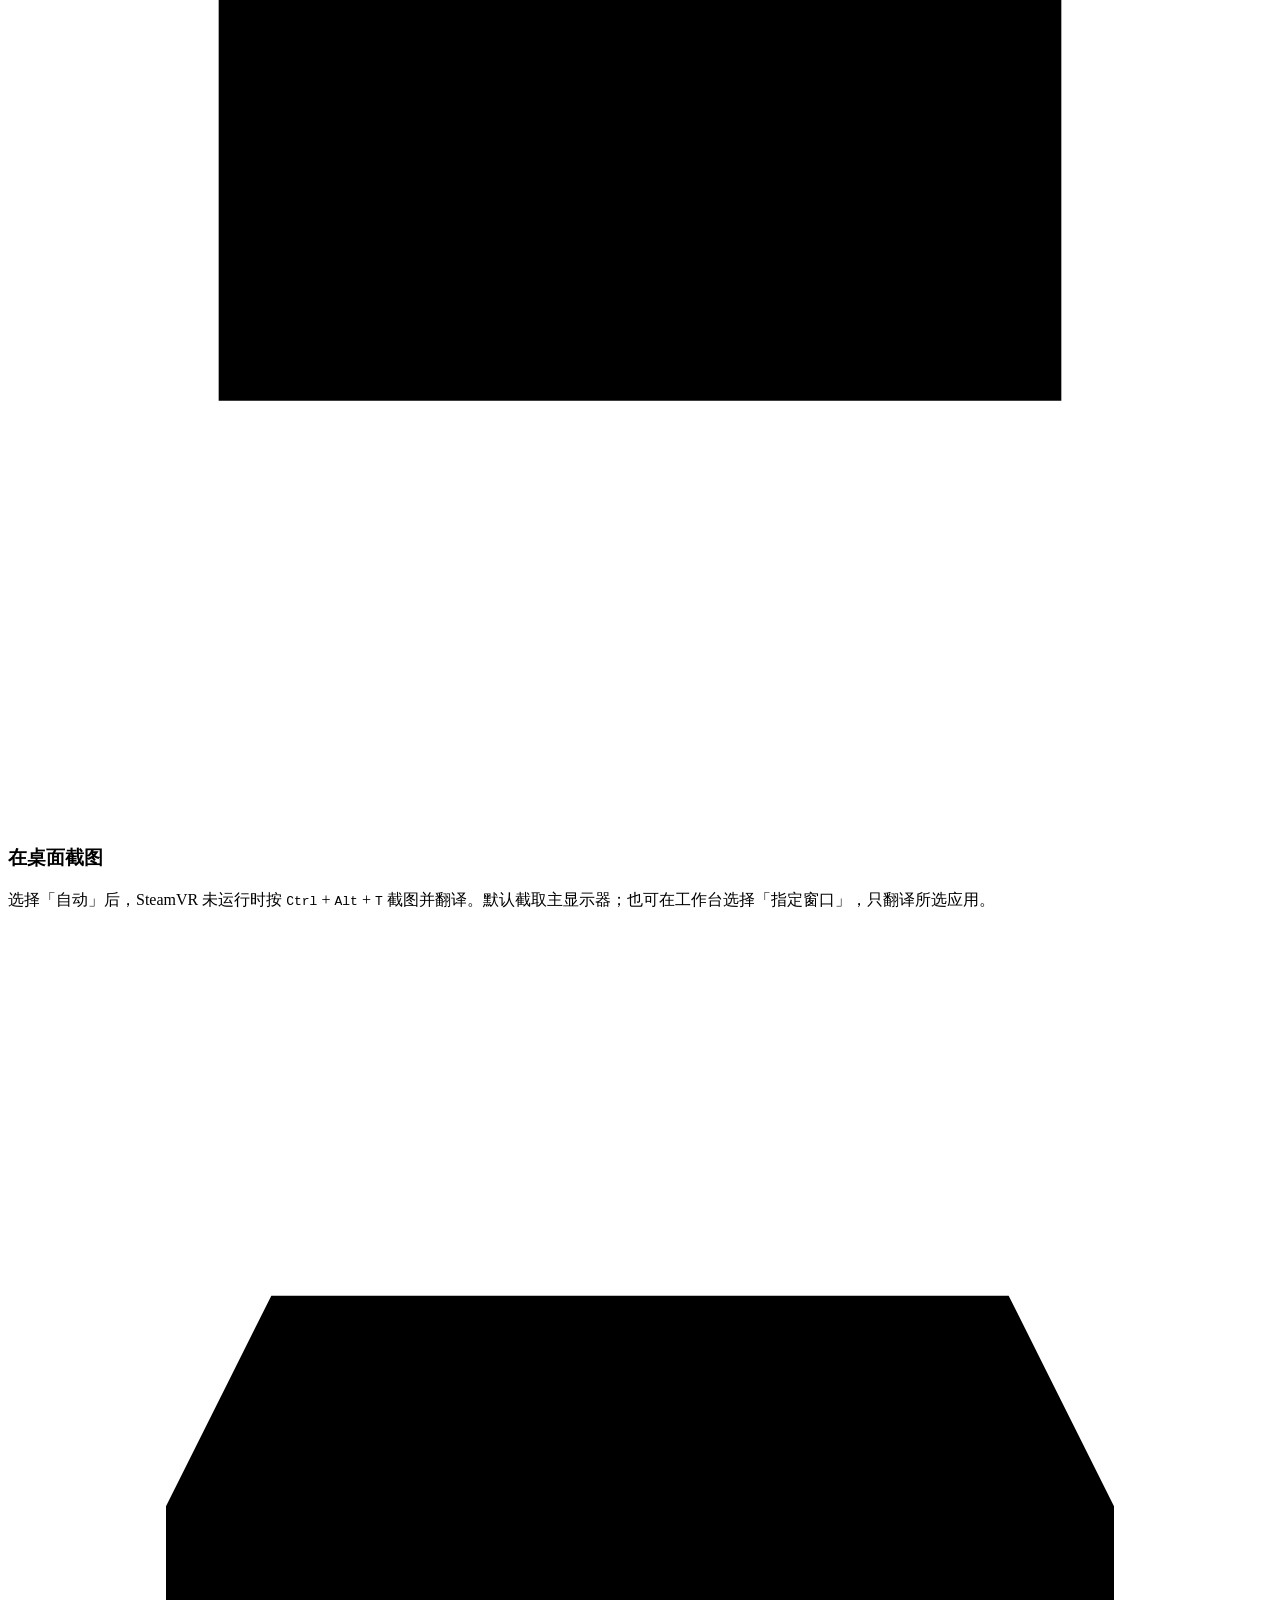
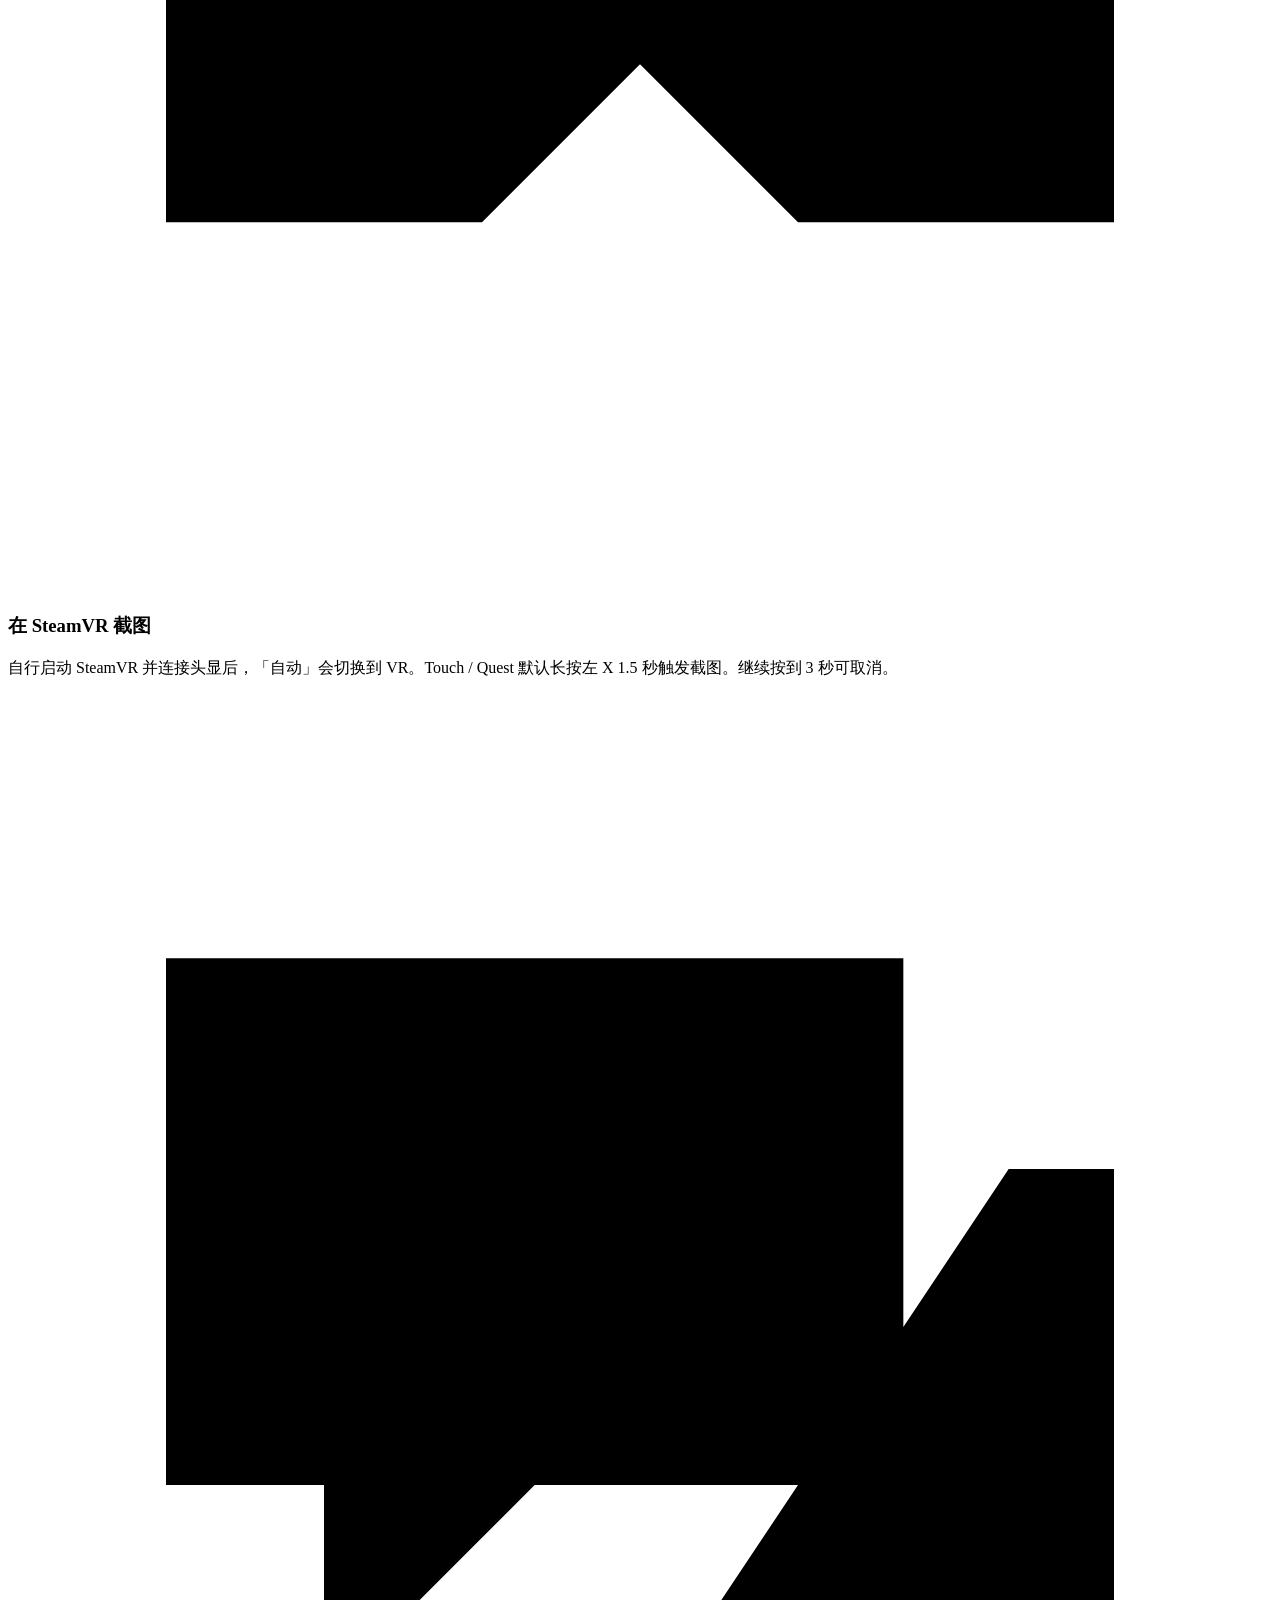
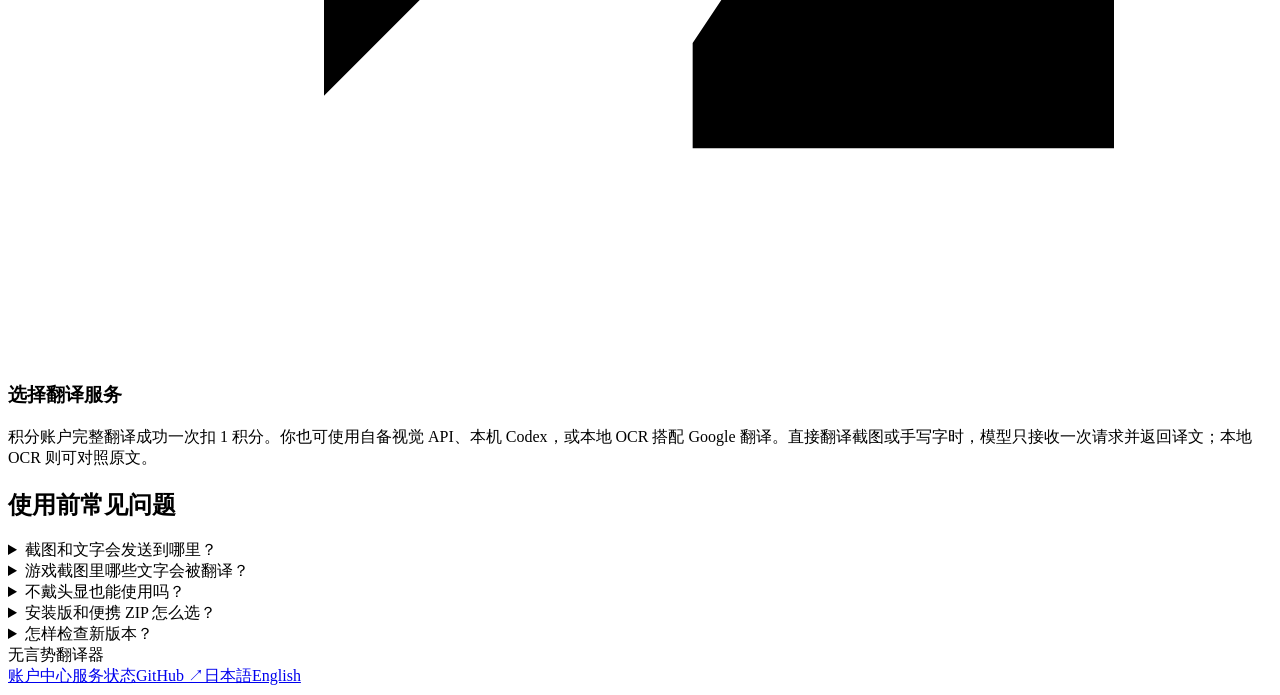
==== commit adf90457: "Show complete three-line subtitle examples in desktop and VR settings" ====
--- a/website/index.html
+++ b/website/index.html
@@ -27,10 +27,10 @@
       <h1 id="heading">把眼前的字，<br><em>翻成字幕。</em></h1>
       <p class="lead">在游戏、网页或朋友的手写留言里看到陌生文字？按下快捷键，或长按 VR 手柄，就能在当前画面阅读译文。</p>
       <div class="download">
-        <a class="primary" href="/downloads/v0.2.9-preview/Mugonzei-Honyakuki-Setup-win-x64-v0.2.9-preview.exe"><svg viewBox="0 0 24 24" aria-hidden="true"><path d="M3 3h8v8H3zm10 0h8v8h-8zM3 13h8v8H3zm10 0h8v8h-8z"/></svg>下载 Windows 安装程序</a>
-        <a class="quiet" href="https://github.com/pan0001/mugonzei-honyakuki/releases/download/v0.2.9-preview/Mugonzei-Honyakuki-win-x64-v0.2.9-preview.zip">便携 ZIP <span aria-hidden="true">↓</span></a>
+        <a class="primary" href="/downloads/v0.2.10-preview/Mugonzei-Honyakuki-Setup-win-x64-v0.2.10-preview.exe"><svg viewBox="0 0 24 24" aria-hidden="true"><path d="M3 3h8v8H3zm10 0h8v8h-8zM3 13h8v8H3zm10 0h8v8h-8z"/></svg>下载 Windows 安装程序</a>
+        <a class="quiet" href="https://github.com/pan0001/mugonzei-honyakuki/releases/download/v0.2.10-preview/Mugonzei-Honyakuki-win-x64-v0.2.10-preview.zip">便携 ZIP <span aria-hidden="true">↓</span></a>
       </div>
-      <p class="release">Windows x64 <span>·</span> v0.2.9-preview <span>·</span> <a href="https://github.com/pan0001/mugonzei-honyakuki/releases/download/v0.2.9-preview/Mugonzei-Honyakuki-Setup-win-x64-v0.2.9-preview.exe">GitHub 备用下载</a> <span>·</span> <a href="https://github.com/pan0001/mugonzei-honyakuki/releases">GitHub 版本记录</a></p>
+      <p class="release">Windows x64 <span>·</span> v0.2.10-preview <span>·</span> <a href="https://github.com/pan0001/mugonzei-honyakuki/releases/download/v0.2.10-preview/Mugonzei-Honyakuki-Setup-win-x64-v0.2.10-preview.exe">GitHub 备用下载</a> <span>·</span> <a href="https://github.com/pan0001/mugonzei-honyakuki/releases">GitHub 版本记录</a></p>
     </div>
     <figure class="sim" id="sim" data-mode="vr">
       <div class="sim-head">
@@ -115,7 +115,7 @@
       <details><summary>游戏截图里哪些文字会被翻译？</summary><p>优先翻译对白、手写留言、路牌和任务文字，尽量跳过性能监控、按键提示和 Windows 任务栏。相同字幕在画面里出现两次时，会尽量只显示一次。截取网页或文档时，则优先翻译正文。</p></details>
       <details><summary>不戴头显也能使用吗？</summary><p>可以。在 Windows x64 电脑上选择「桌面」即可一直使用桌面字幕；选择「自动」则会跟随 SteamVR 的连接状态。程序不会为你启动 SteamVR。</p></details>
       <details><summary>安装版和便携 ZIP 怎么选？</summary><p>安装程序适合从开始菜单启动与原位更新。使用便携版时，把 ZIP 全部解压到可写目录后运行 SteamVrTranslator.exe。更新前请先退出旧版，同一 Windows 用户的原有设置会保留。</p></details>
-      <details><summary>怎样检查新版本？</summary><p>如果正在使用 v0.2.5-preview 或更早版本，请从本页手动下载 v0.2.9-preview。之后可点击工作台左侧导航底部的「检查更新」（窄窗口位于顶部导航右侧），查看当前版本和 GitHub 最新版本。有新版时，点「下载新版」在浏览器下载安装程序，再退出翻译器并安装。如果没有对应的安装程序，可点「查看发布页」。</p></details>
+      <details><summary>怎样检查新版本？</summary><p>如果正在使用 v0.2.5-preview 或更早版本，请从本页手动下载 v0.2.10-preview。之后可点击工作台左侧导航底部的「检查更新」（窄窗口位于顶部导航右侧），查看当前版本和 GitHub 最新版本。有新版时，点「下载新版」在浏览器下载安装程序，再退出翻译器并安装。如果没有对应的安装程序，可点「查看发布页」。</p></details>
     </div>
   </section>
 </main>
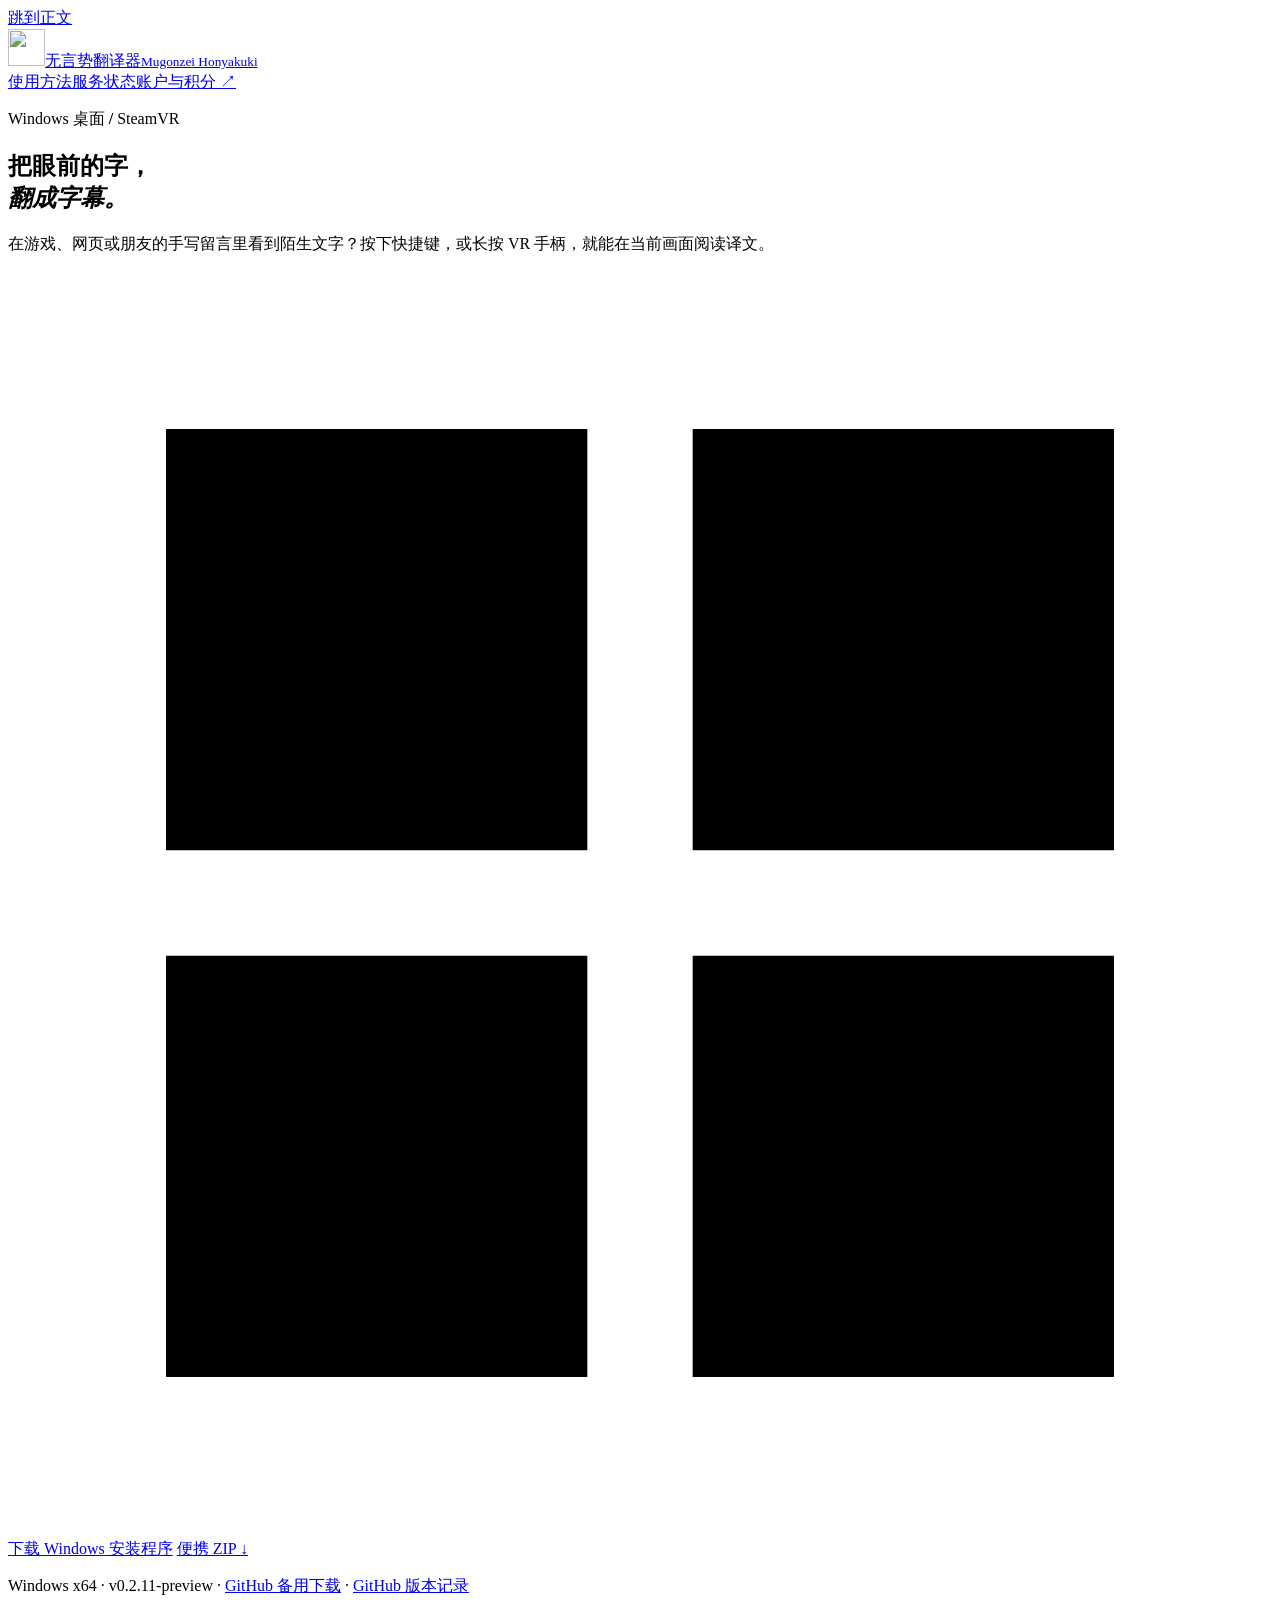
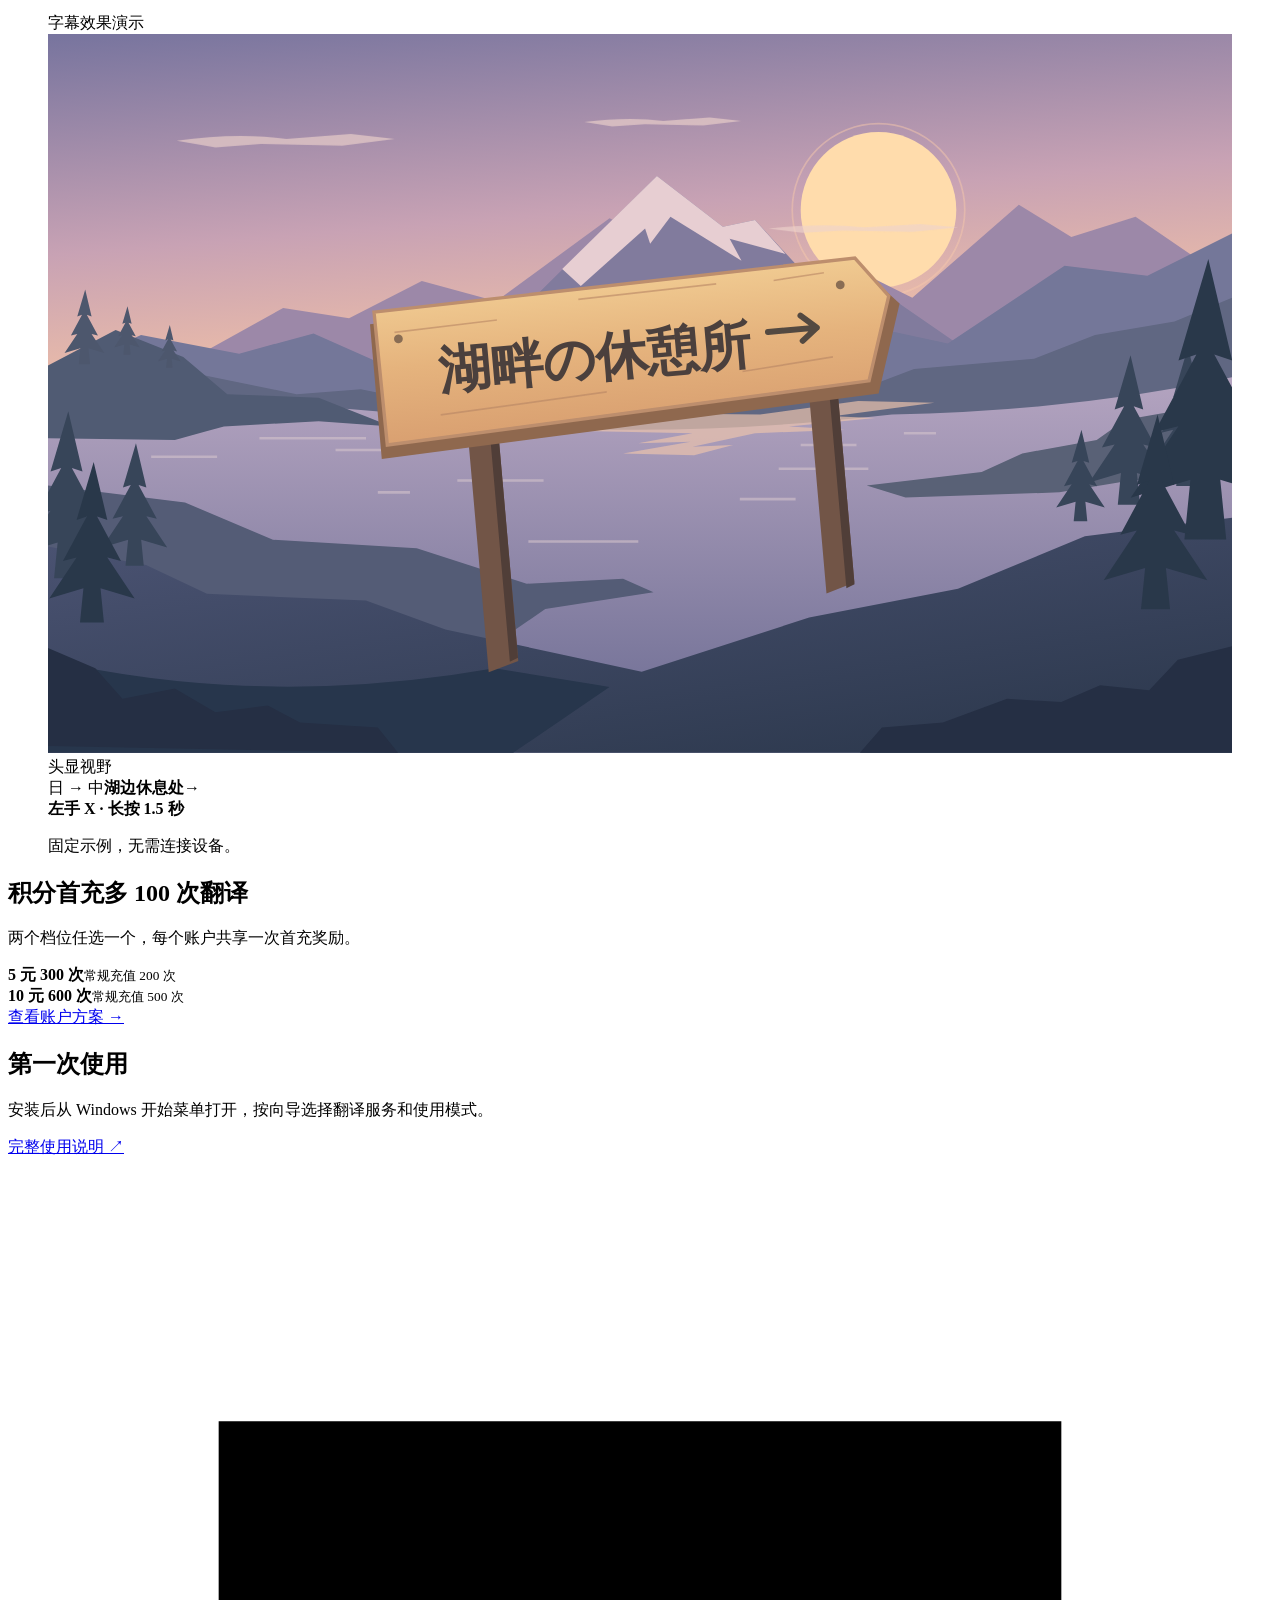
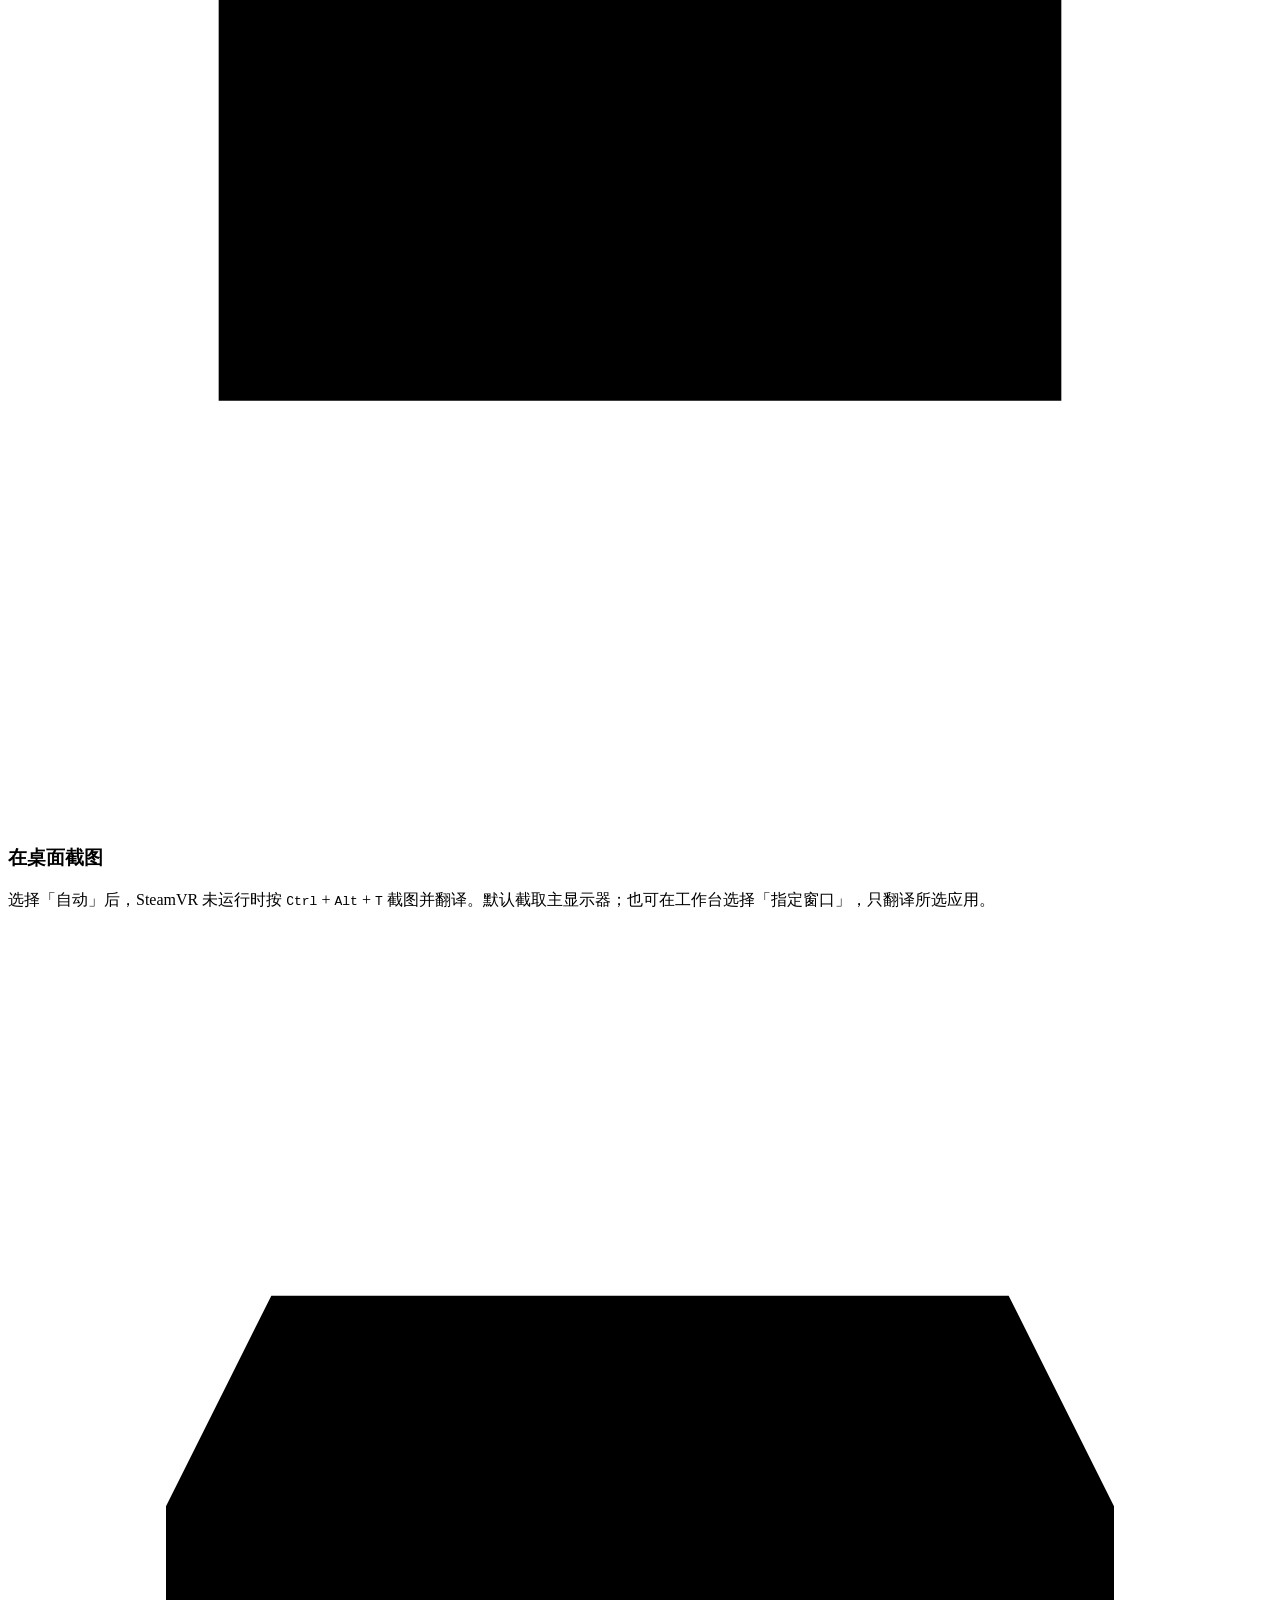
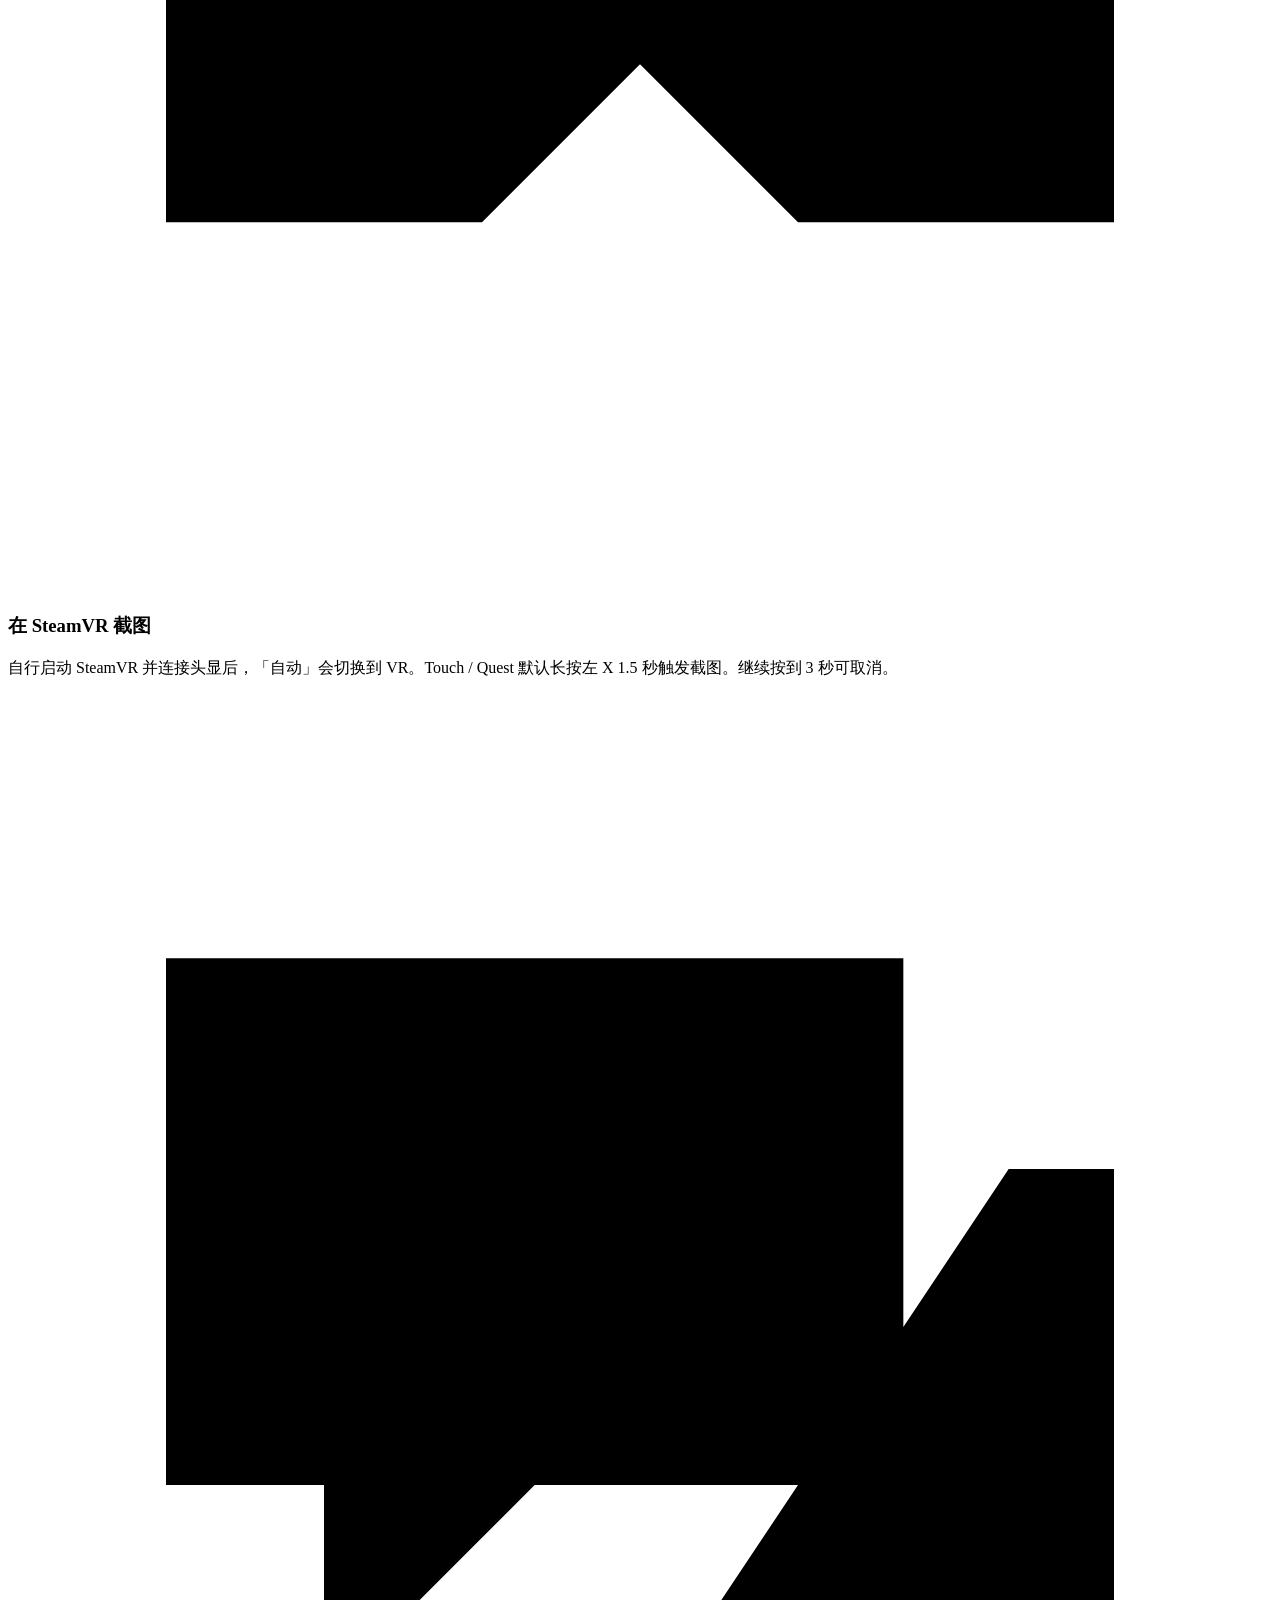
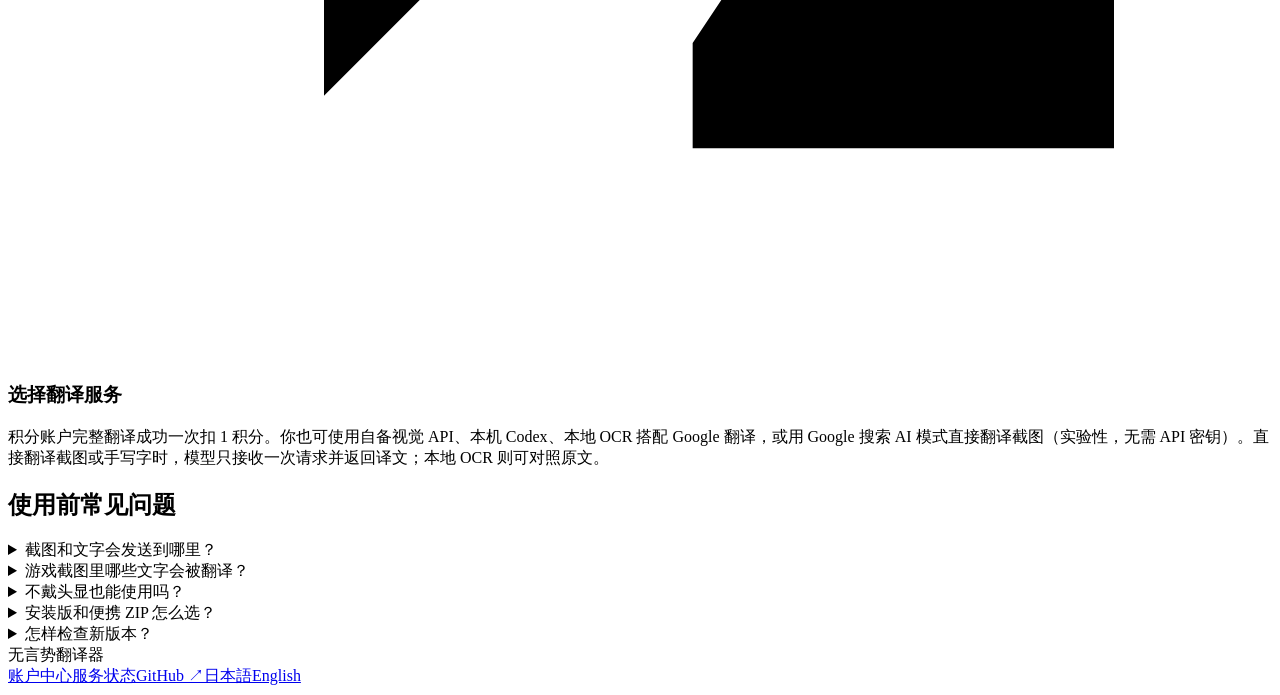
==== commit 9c7cf9a0: "Add an experimental Google Search AI Mode channel for screenshot translation" ====
--- a/website/index.html
+++ b/website/index.html
@@ -27,10 +27,10 @@
       <h1 id="heading">把眼前的字，<br><em>翻成字幕。</em></h1>
       <p class="lead">在游戏、网页或朋友的手写留言里看到陌生文字？按下快捷键，或长按 VR 手柄，就能在当前画面阅读译文。</p>
       <div class="download">
-        <a class="primary" href="/downloads/v0.2.10-preview/Mugonzei-Honyakuki-Setup-win-x64-v0.2.10-preview.exe"><svg viewBox="0 0 24 24" aria-hidden="true"><path d="M3 3h8v8H3zm10 0h8v8h-8zM3 13h8v8H3zm10 0h8v8h-8z"/></svg>下载 Windows 安装程序</a>
-        <a class="quiet" href="https://github.com/pan0001/mugonzei-honyakuki/releases/download/v0.2.10-preview/Mugonzei-Honyakuki-win-x64-v0.2.10-preview.zip">便携 ZIP <span aria-hidden="true">↓</span></a>
+        <a class="primary" href="/downloads/v0.2.11-preview/Mugonzei-Honyakuki-Setup-win-x64-v0.2.11-preview.exe"><svg viewBox="0 0 24 24" aria-hidden="true"><path d="M3 3h8v8H3zm10 0h8v8h-8zM3 13h8v8H3zm10 0h8v8h-8z"/></svg>下载 Windows 安装程序</a>
+        <a class="quiet" href="https://github.com/pan0001/mugonzei-honyakuki/releases/download/v0.2.11-preview/Mugonzei-Honyakuki-win-x64-v0.2.11-preview.zip">便携 ZIP <span aria-hidden="true">↓</span></a>
       </div>
-      <p class="release">Windows x64 <span>·</span> v0.2.10-preview <span>·</span> <a href="https://github.com/pan0001/mugonzei-honyakuki/releases/download/v0.2.10-preview/Mugonzei-Honyakuki-Setup-win-x64-v0.2.10-preview.exe">GitHub 备用下载</a> <span>·</span> <a href="https://github.com/pan0001/mugonzei-honyakuki/releases">GitHub 版本记录</a></p>
+      <p class="release">Windows x64 <span>·</span> v0.2.11-preview <span>·</span> <a href="https://github.com/pan0001/mugonzei-honyakuki/releases/download/v0.2.11-preview/Mugonzei-Honyakuki-Setup-win-x64-v0.2.11-preview.exe">GitHub 备用下载</a> <span>·</span> <a href="https://github.com/pan0001/mugonzei-honyakuki/releases">GitHub 版本记录</a></p>
     </div>
     <figure class="sim" id="sim" data-mode="vr">
       <div class="sim-head">
@@ -104,7 +104,7 @@
       <div class="start-list">
         <article><span class="symbol" aria-hidden="true"><svg viewBox="0 0 24 24"><path d="M4 5h16v11H4zM8 20h8m-4-4v4"/></svg></span><div><h3>在桌面截图</h3><p>选择「自动」后，SteamVR 未运行时按 <kbd>Ctrl</kbd> + <kbd>Alt</kbd> + <kbd>T</kbd> 截图并翻译。默认截取主显示器；也可在工作台选择「指定窗口」，只翻译所选应用。</p></div></article>
         <article><span class="symbol" aria-hidden="true"><svg viewBox="0 0 24 24"><path d="M5 7h14l2 4v6h-6l-3-3-3 3H3v-6z"/><path d="M7 11h2m6 0h2"/></svg></span><div><h3>在 SteamVR 截图</h3><p>自行启动 SteamVR 并连接头显后，「自动」会切换到 VR。Touch / Quest 默认长按左 X 1.5 秒触发截图。继续按到 3 秒可取消。</p></div></article>
-        <article><span class="symbol" aria-hidden="true"><svg viewBox="0 0 24 24"><path d="M3 5h14v10h-7l-4 4v-4H3zM8 9h5m6 0h2v11h-8v-2"/></svg></span><div><h3>选择翻译服务</h3><p>积分账户完整翻译成功一次扣 1 积分。你也可使用自备视觉 API、本机 Codex，或本地 OCR 搭配 Google 翻译。直接翻译截图或手写字时，模型只接收一次请求并返回译文；本地 OCR 则可对照原文。</p></div></article>
+        <article><span class="symbol" aria-hidden="true"><svg viewBox="0 0 24 24"><path d="M3 5h14v10h-7l-4 4v-4H3zM8 9h5m6 0h2v11h-8v-2"/></svg></span><div><h3>选择翻译服务</h3><p>积分账户完整翻译成功一次扣 1 积分。你也可使用自备视觉 API、本机 Codex、本地 OCR 搭配 Google 翻译，或用 Google 搜索 AI 模式直接翻译截图（实验性，无需 API 密钥）。直接翻译截图或手写字时，模型只接收一次请求并返回译文；本地 OCR 则可对照原文。</p></div></article>
       </div>
     </div>
   </section>
@@ -115,7 +115,7 @@
       <details><summary>游戏截图里哪些文字会被翻译？</summary><p>优先翻译对白、手写留言、路牌和任务文字，尽量跳过性能监控、按键提示和 Windows 任务栏。相同字幕在画面里出现两次时，会尽量只显示一次。截取网页或文档时，则优先翻译正文。</p></details>
       <details><summary>不戴头显也能使用吗？</summary><p>可以。在 Windows x64 电脑上选择「桌面」即可一直使用桌面字幕；选择「自动」则会跟随 SteamVR 的连接状态。程序不会为你启动 SteamVR。</p></details>
       <details><summary>安装版和便携 ZIP 怎么选？</summary><p>安装程序适合从开始菜单启动与原位更新。使用便携版时，把 ZIP 全部解压到可写目录后运行 SteamVrTranslator.exe。更新前请先退出旧版，同一 Windows 用户的原有设置会保留。</p></details>
-      <details><summary>怎样检查新版本？</summary><p>如果正在使用 v0.2.5-preview 或更早版本，请从本页手动下载 v0.2.10-preview。之后可点击工作台左侧导航底部的「检查更新」（窄窗口位于顶部导航右侧），查看当前版本和 GitHub 最新版本。有新版时，点「下载新版」在浏览器下载安装程序，再退出翻译器并安装。如果没有对应的安装程序，可点「查看发布页」。</p></details>
+      <details><summary>怎样检查新版本？</summary><p>如果正在使用 v0.2.5-preview 或更早版本，请从本页手动下载 v0.2.11-preview。之后可点击工作台左侧导航底部的「检查更新」（窄窗口位于顶部导航右侧），查看当前版本和 GitHub 最新版本。有新版时，点「下载新版」在浏览器下载安装程序，再退出翻译器并安装。如果没有对应的安装程序，可点「查看发布页」。</p></details>
     </div>
   </section>
 </main>
